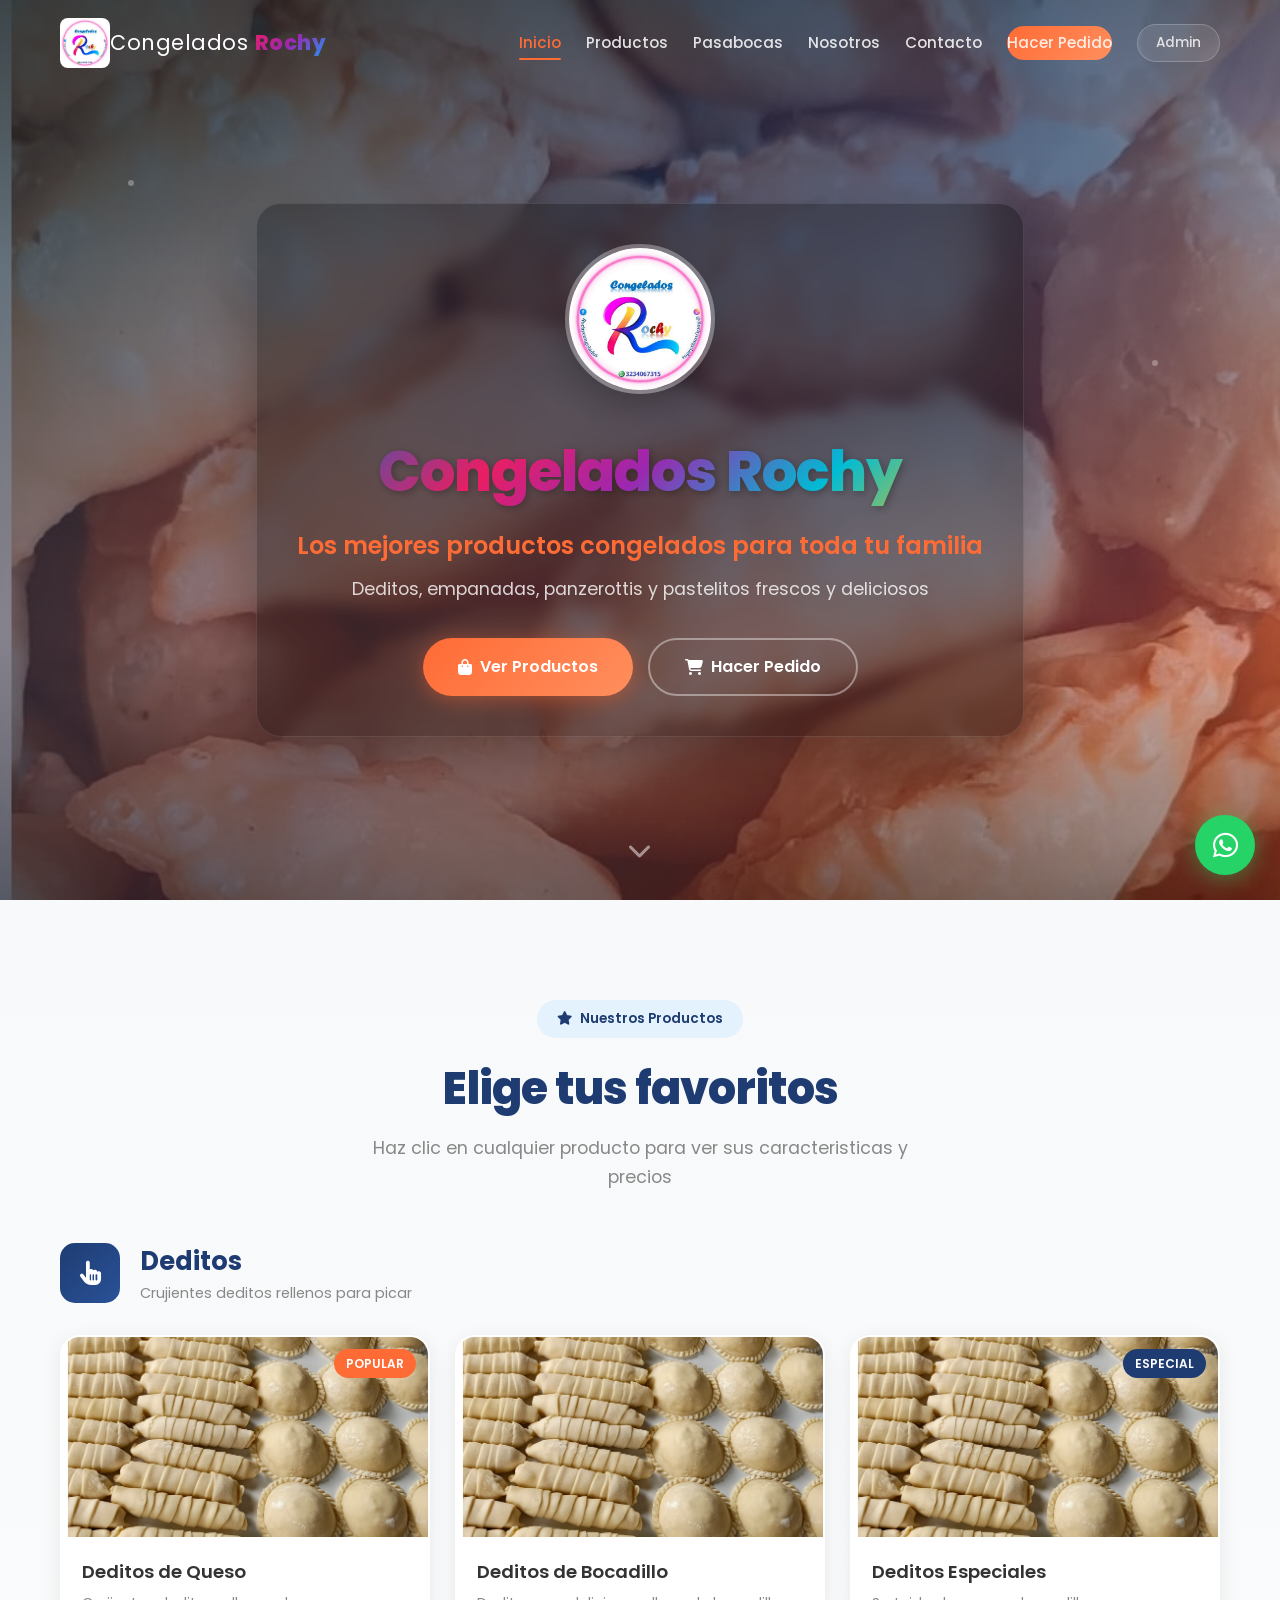
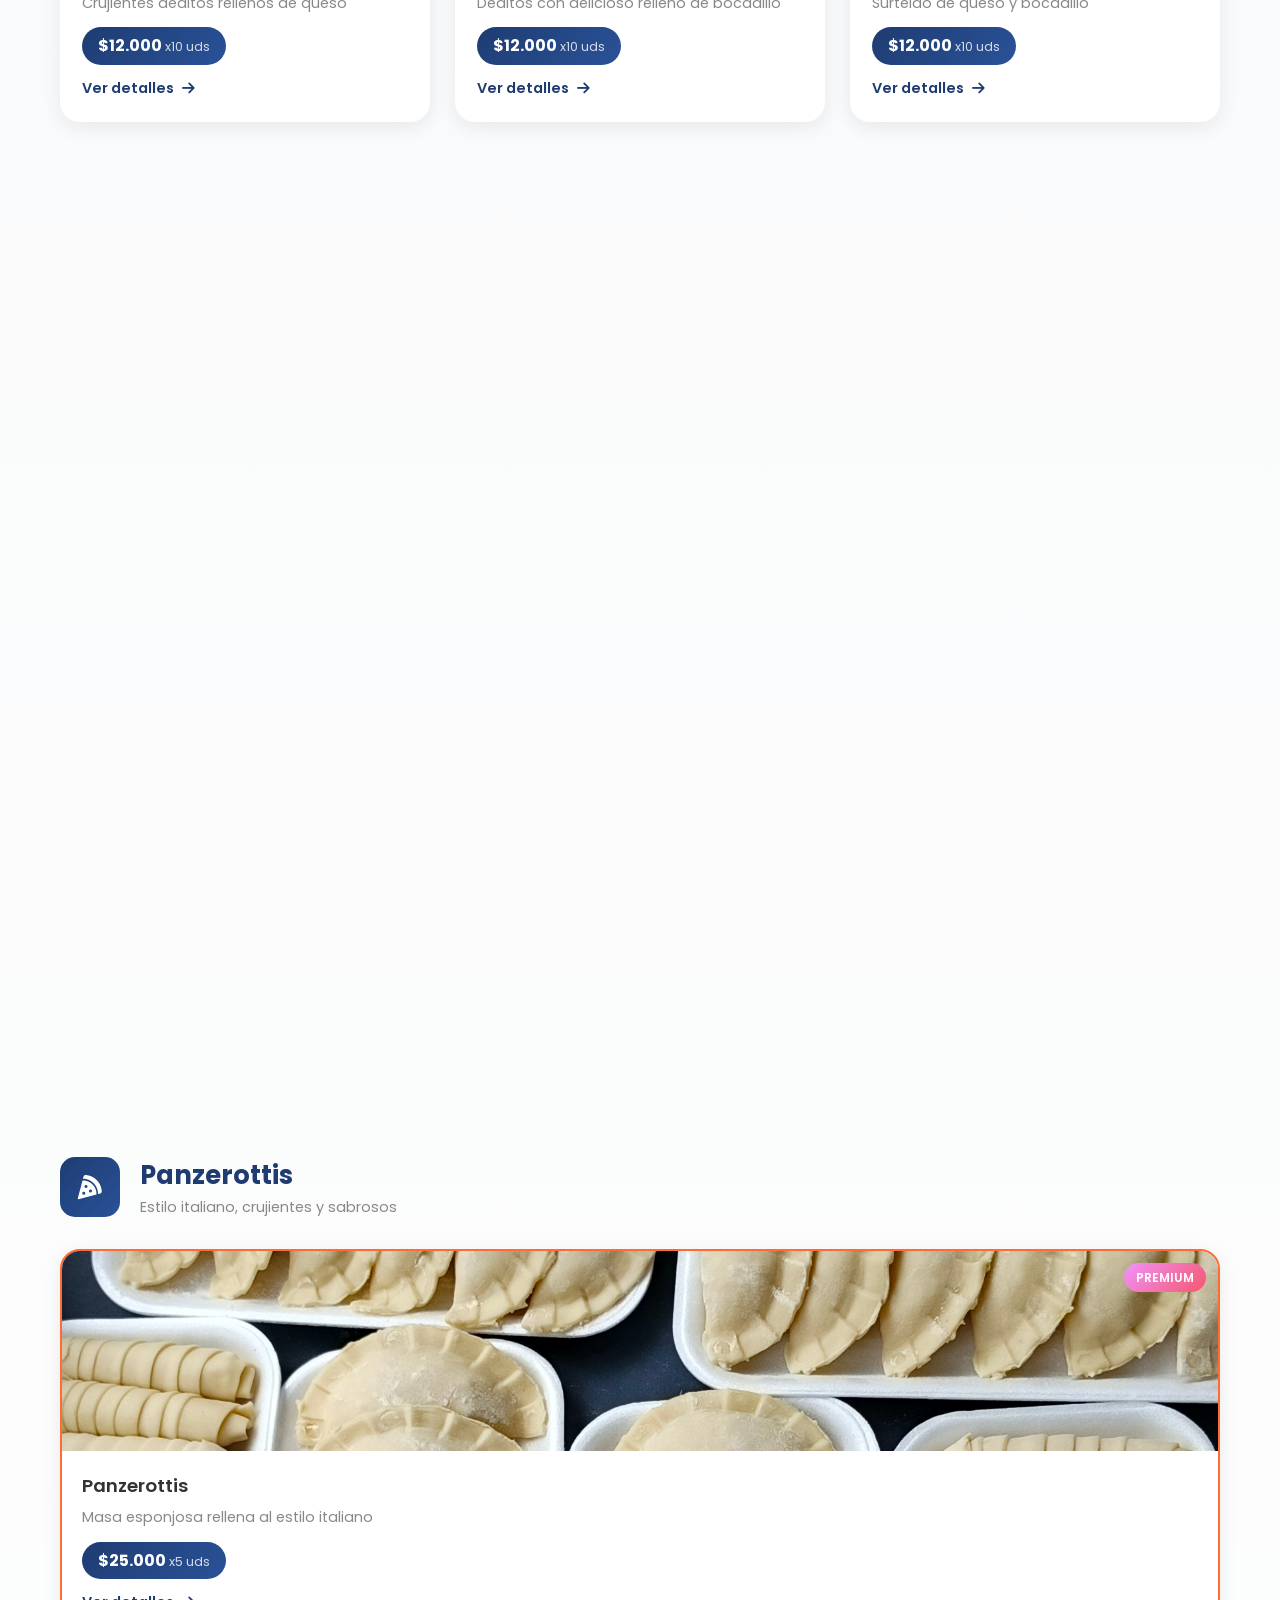
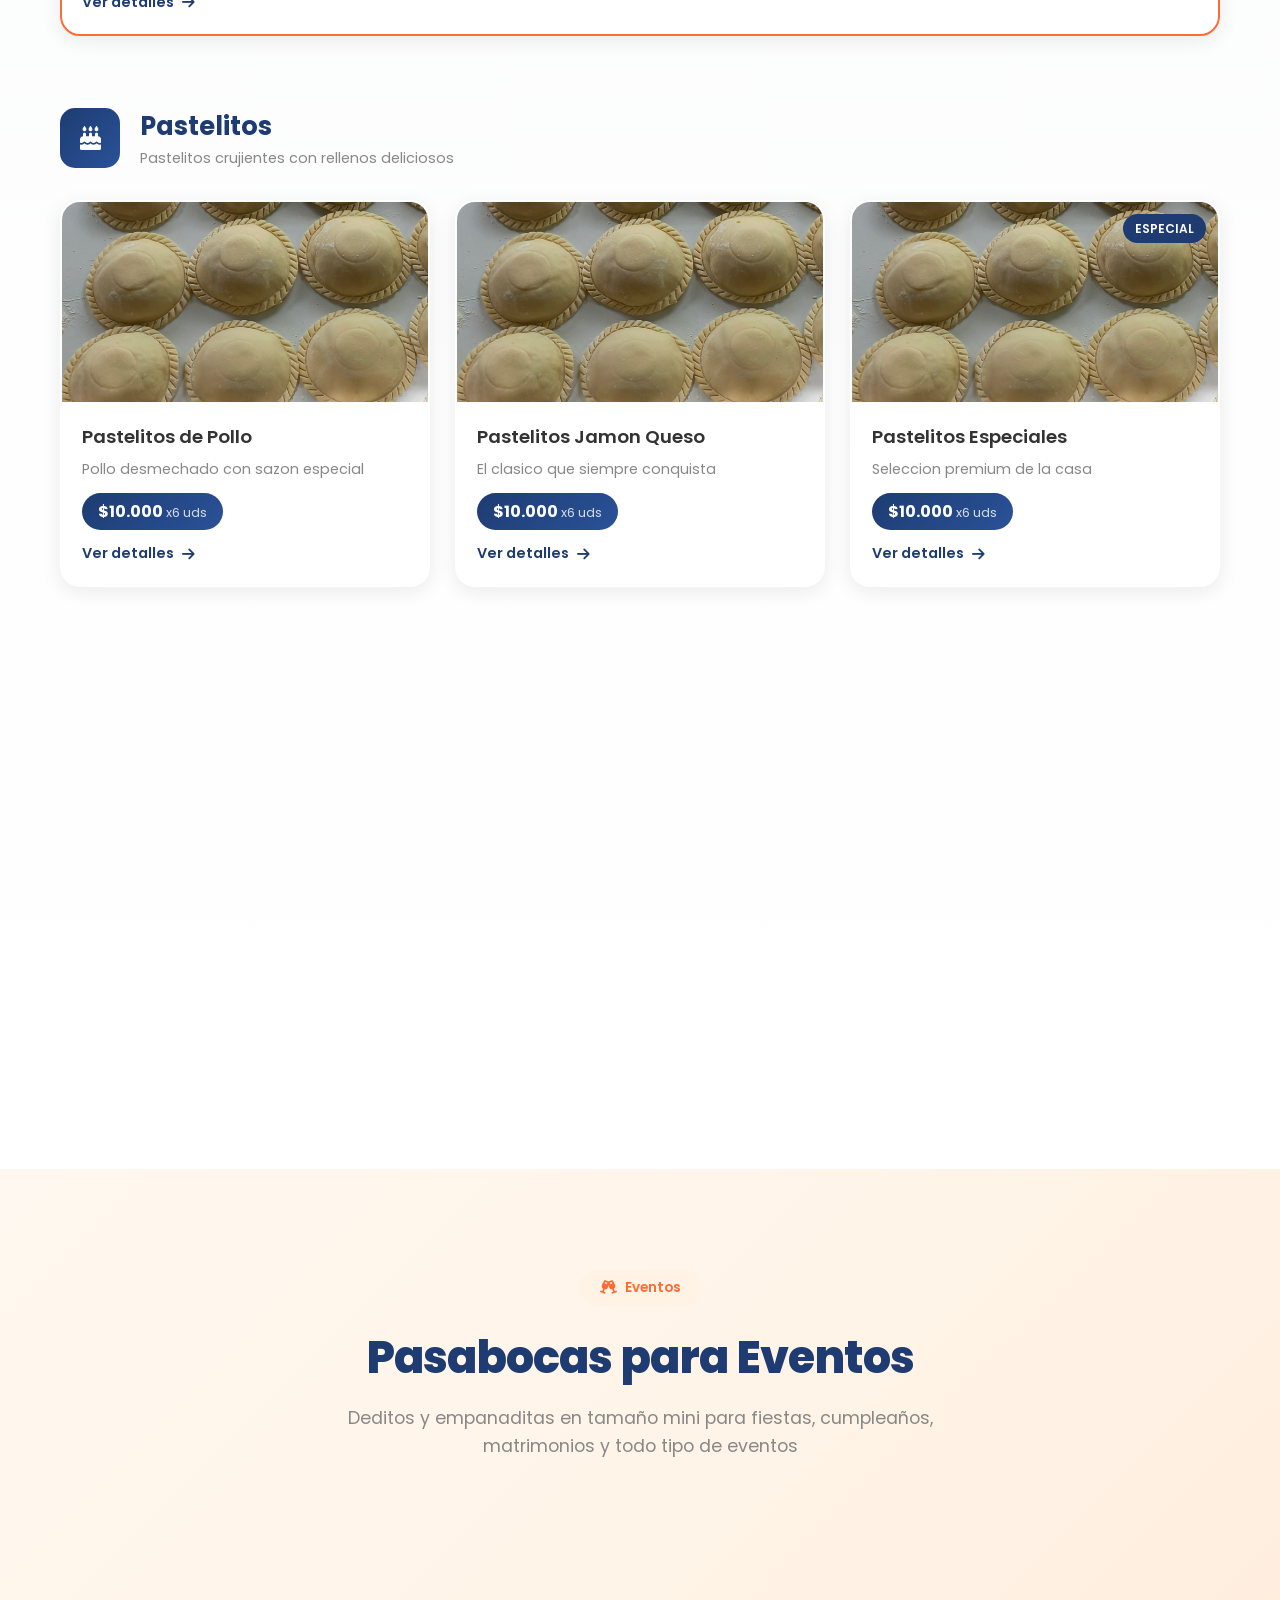
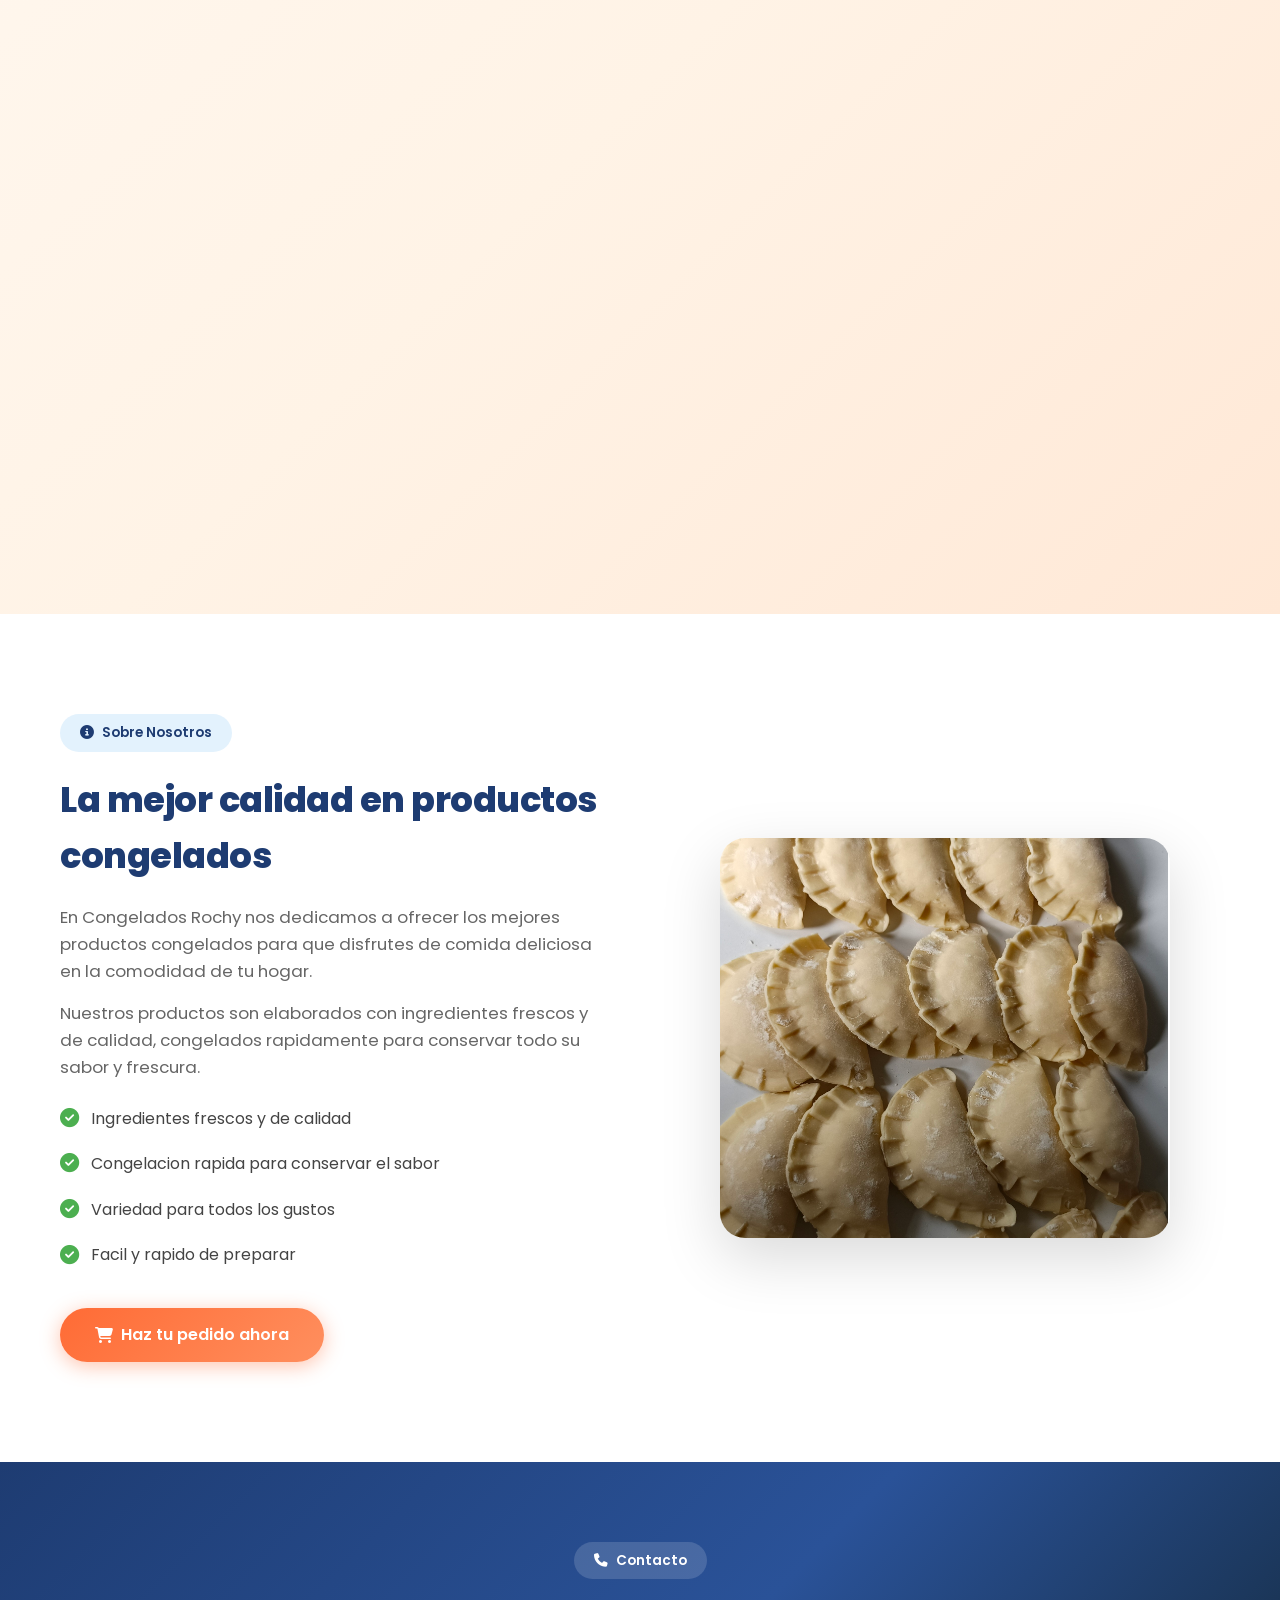
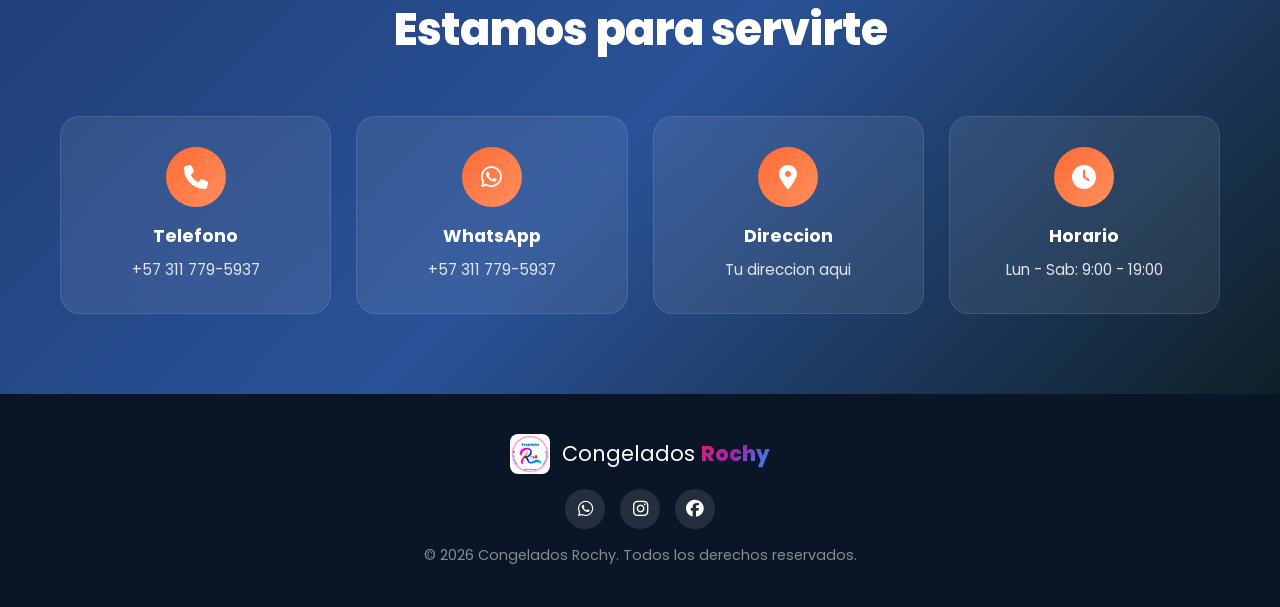
==== index.html @ 4b62b932 "Se actualiza a Version 65" ====
<!DOCTYPE html>
<html lang="es">
<head>
    <meta charset="UTF-8">
    <meta name="viewport" content="width=device-width, initial-scale=1.0">
    <title>Congelados Rochy - Productos Congelados por Bandejas</title>
    <link rel="stylesheet" href="styles.css">
    <link href="https://fonts.googleapis.com/css2?family=Poppins:wght@300;400;500;600;700;800&display=swap" rel="stylesheet">
    <link rel="stylesheet" href="https://cdnjs.cloudflare.com/ajax/libs/font-awesome/6.4.0/css/all.min.css">
</head>
<body>
    <!-- Loading Screen -->
    <div id="loadingScreen" class="loading-screen">
        <div class="loading-content">
            <img src="IMAGENES/LOGO.jpeg" loading="lazy" alt="Congelados Rochy" class="loading-logo">
            <div class="loading-bar">
                <div class="loading-bar-fill"></div>
            </div>
            <p>Cargando...</p>
        </div>
    </div>

    <!-- Header -->
    <header class="header">
        <div class="container">
            <div class="logo">
                <img src="IMAGENES/LOGO.jpeg" loading="lazy" alt="Congelados Rochy" class="logo-img">
                <span class="logo-text">Congelados <strong>Rochy</strong></span>
            </div>
            <nav class="nav">
                <a href="#inicio">Inicio</a>
                <a href="#productos">Productos</a>
                <a href="#pasabocas">Pasabocas</a>
                <a href="#about">Nosotros</a>
                <a href="#contacto">Contacto</a>
                <a href="pedidos.html" class="nav-btn">Hacer Pedido</a>
                <button class="nav-btn-admin" onclick="showAdminLogin()">Admin</button>
            </nav>
            <button class="menu-toggle" aria-label="Menu">
                <i class="fas fa-bars"></i>
            </button>
        </div>
    </header>

    <!-- Hero Section -->
    <section id="inicio" class="hero">
        <div class="hero-overlay"></div>
        <div class="hero-particles">
            <div class="particle"></div>
            <div class="particle"></div>
            <div class="particle"></div>
            <div class="particle"></div>
            <div class="particle"></div>
        </div>
        <div class="hero-content">
            <img src="IMAGENES/LOGO.jpeg" loading="lazy" alt="Congelados Rochy" class="hero-logo">
            <h1>Congelados Rochy</h1>
            <p class="hero-tagline">Los mejores productos congelados para toda tu familia</p>
            <p class="hero-sub">Deditos, empanadas, panzerottis y pastelitos frescos y deliciosos</p>
            <div class="hero-buttons">
                <a href="#productos" class="btn-primary"><i class="fas fa-shopping-bag"></i> Ver Productos</a>
                <a href="pedidos.html" class="btn-secondary"><i class="fas fa-shopping-cart"></i> Hacer Pedido</a>
            </div>
        </div>
        <div class="hero-scroll">
            <a href="#productos"><i class="fas fa-chevron-down"></i></a>
        </div>
    </section>

    <!-- Products Section -->
    <section id="productos" class="products-section">
        <div class="container">
            <div class="section-header">
                <span class="section-badge"><i class="fas fa-star"></i> Nuestros Productos</span>
                <h2 class="section-title">Elige tus favoritos</h2>
                <p class="section-subtitle">Haz clic en cualquier producto para ver sus caracteristicas y precios</p>
            </div>

            <!-- Category: Deditos -->
            <div class="category">
                <div class="category-header">
                    <div class="category-icon"><i class="fas fa-hand-pointer"></i></div>
                    <div>
                        <h3>Deditos</h3>
                        <p>Crujientes deditos rellenos para picar</p>
                    </div>
                </div>
                <div class="products-grid">
                    <div class="product-card" onclick="openModal('deditos-queso')">
                        <div class="product-image">
                            <img src="IMAGENES/IMG_20250623_120956_100.jpg" loading="lazy" alt="Deditos de Queso">
                            <div class="product-badge">Popular</div>
                        </div>
                        <div class="product-info">
                            <h4>Deditos de Queso</h4>
                            <p class="product-preview">Crujientes deditos rellenos de queso</p>
                            <div class="product-price-tag">$12.000 <span>x10 uds</span></div>
                            <span class="view-details">Ver detalles <i class="fas fa-arrow-right"></i></span>
                        </div>
                    </div>
                    <div class="product-card" onclick="openModal('deditos-bocadillo')">
                        <div class="product-image">
                            <img src="IMAGENES/IMG_20250623_120956_100.jpg" loading="lazy" alt="Deditos de Bocadillo">
                        </div>
                        <div class="product-info">
                            <h4>Deditos de Bocadillo</h4>
                            <p class="product-preview">Deditos con delicioso relleno de bocadillo</p>
                            <div class="product-price-tag">$12.000 <span>x10 uds</span></div>
                            <span class="view-details">Ver detalles <i class="fas fa-arrow-right"></i></span>
                        </div>
                    </div>
                    <div class="product-card" onclick="openModal('deditos-especiales')">
                        <div class="product-image">
                            <img src="IMAGENES/IMG_20250623_120956_100.jpg" loading="lazy" alt="Deditos Especiales">
                            <div class="product-badge badge-new">Especial</div>
                        </div>
                        <div class="product-info">
                            <h4>Deditos Especiales</h4>
                            <p class="product-preview">Surteido de queso y bocadillo</p>
                            <div class="product-price-tag">$12.000 <span>x10 uds</span></div>
                            <span class="view-details">Ver detalles <i class="fas fa-arrow-right"></i></span>
                        </div>
                    </div>
                </div>
            </div>

            <!-- Category: Empanadas -->
            <div class="category">
                <div class="category-header">
                    <div class="category-icon"><i class="fas fa-cookie"></i></div>
                    <div>
                        <h3>Empanadas</h3>
                        <p>Empanadas rellenas con los mejores ingredientes</p>
                    </div>
                </div>
                <div class="products-grid">
                    <div class="product-card" onclick="openModal('empanadas-pollo')">
                        <div class="product-image">
                            <img src="IMAGENES/EMPANADAS.jpeg" loading="lazy" alt="Empanadas de Pollo">
                            <div class="product-badge">Favorita</div>
                        </div>
                        <div class="product-info">
                            <h4>Empanadas de Pollo</h4>
                            <p class="product-preview">Pollo sazonado con nuestra receta secreta</p>
                            <div class="product-price-tag">$10.000 <span>x6 uds</span></div>
                            <span class="view-details">Ver detalles <i class="fas fa-arrow-right"></i></span>
                        </div>
                    </div>
                    <div class="product-card" onclick="openModal('empanadas-hawaianas')">
                        <div class="product-image">
                            <img src="IMAGENES/EMPANADAS.jpeg" loading="lazy" alt="Empanadas Hawaianas">
                        </div>
                        <div class="product-info">
                            <h4>Empanadas Hawaianas</h4>
                            <p class="product-preview">Combinacion tropical de jamon y piña</p>
                            <div class="product-price-tag">$10.000 <span>x6 uds</span></div>
                            <span class="view-details">Ver detalles <i class="fas fa-arrow-right"></i></span>
                        </div>
                    </div>
                    <div class="product-card" onclick="openModal('empanadas-jamon-queso')">
                        <div class="product-image">
                            <img src="IMAGENES/EMPANADAS.jpeg" loading="lazy" alt="Empanadas Jamon Queso">
                        </div>
                        <div class="product-info">
                            <h4>Empanadas Jamon Queso</h4>
                            <p class="product-preview">La combinacion clasica que nunca falla</p>
                            <div class="product-price-tag">$10.000 <span>x6 uds</span></div>
                            <span class="view-details">Ver detalles <i class="fas fa-arrow-right"></i></span>
                        </div>
                    </div>
                    <div class="product-card" onclick="openModal('empanadas-especiales')">
                        <div class="product-image">
                            <img src="IMAGENES/EMPANADAS.jpeg" loading="lazy" alt="Empanadas Especiales">
                            <div class="product-badge badge-new">Especial</div>
                        </div>
                        <div class="product-info">
                            <h4>Empanadas Especiales</h4>
                            <p class="product-preview">Nuestra receta exclusiva de la casa</p>
                            <div class="product-price-tag">$10.000 <span>x6 uds</span></div>
                            <span class="view-details">Ver detalles <i class="fas fa-arrow-right"></i></span>
                        </div>
                    </div>
                </div>
            </div>

            <!-- Category: Panzerottis -->
            <div class="category">
                <div class="category-header">
                    <div class="category-icon"><i class="fas fa-pizza-slice"></i></div>
                    <div>
                        <h3>Panzerottis</h3>
                        <p>Estilo italiano, crujientes y sabrosos</p>
                    </div>
                </div>
                <div class="products-grid">
                    <div class="product-card product-card-featured" onclick="openModal('panzerottis')">
                        <div class="product-image">
                            <img src="IMAGENES/IMG_20250623_121049_763.jpg" loading="lazy" alt="Panzerottis">
                            <div class="product-badge badge-premium">Premium</div>
                        </div>
                        <div class="product-info">
                            <h4>Panzerottis</h4>
                            <p class="product-preview">Masa esponjosa rellena al estilo italiano</p>
                            <div class="product-price-tag">$25.000 <span>x5 uds</span></div>
                            <span class="view-details">Ver detalles <i class="fas fa-arrow-right"></i></span>
                        </div>
                    </div>
                </div>
            </div>

            <!-- Category: Pastelitos -->
            <div class="category">
                <div class="category-header">
                    <div class="category-icon"><i class="fas fa-birthday-cake"></i></div>
                    <div>
                        <h3>Pastelitos</h3>
                        <p>Pastelitos crujientes con rellenos deliciosos</p>
                    </div>
                </div>
                <div class="products-grid">
                    <div class="product-card" onclick="openModal('pastelitos-pollo')">
                        <div class="product-image">
                            <img src="IMAGENES/PASTELITOS.jpg" loading="lazy" alt="Pastelitos de Pollo">
                        </div>
                        <div class="product-info">
                            <h4>Pastelitos de Pollo</h4>
                            <p class="product-preview">Pollo desmechado con sazon especial</p>
                            <div class="product-price-tag">$10.000 <span>x6 uds</span></div>
                            <span class="view-details">Ver detalles <i class="fas fa-arrow-right"></i></span>
                        </div>
                    </div>
                    <div class="product-card" onclick="openModal('pastelitos-jamon-queso')">
                        <div class="product-image">
                            <img src="IMAGENES/PASTELITOS.jpg" loading="lazy" alt="Pastelitos Jamon Queso">
                        </div>
                        <div class="product-info">
                            <h4>Pastelitos Jamon Queso</h4>
                            <p class="product-preview">El clasico que siempre conquista</p>
                            <div class="product-price-tag">$10.000 <span>x6 uds</span></div>
                            <span class="view-details">Ver detalles <i class="fas fa-arrow-right"></i></span>
                        </div>
                    </div>
                    <div class="product-card" onclick="openModal('pastelitos-especiales')">
                        <div class="product-image">
                            <img src="IMAGENES/PASTELITOS.jpg" loading="lazy" alt="Pastelitos Especiales">
                            <div class="product-badge badge-new">Especial</div>
                        </div>
                        <div class="product-info">
                            <h4>Pastelitos Especiales</h4>
                            <p class="product-preview">Seleccion premium de la casa</p>
                            <div class="product-price-tag">$10.000 <span>x6 uds</span></div>
                            <span class="view-details">Ver detalles <i class="fas fa-arrow-right"></i></span>
                        </div>
                    </div>
                    <div class="product-card" onclick="openModal('pastelitos-hawaianos')">
                        <div class="product-image">
                            <img src="IMAGENES/PASTELITOS.jpg" loading="lazy" alt="Pastelitos Hawaianos">
                        </div>
                        <div class="product-info">
                            <h4>Pastelitos Hawaianos</h4>
                            <p class="product-preview">Tropical mezcla de jamon, queso y piña</p>
                            <div class="product-price-tag">$10.000 <span>x6 uds</span></div>
                            <span class="view-details">Ver detalles <i class="fas fa-arrow-right"></i></span>
                        </div>
                    </div>
                </div>
            </div>
        </div>
    </section>

    <!-- Pasabocas Section -->
    <section id="pasabocas" class="pasabocas-section">
        <div class="container">
            <div class="section-header">
                <span class="section-badge badge-orange"><i class="fas fa-glass-cheers"></i> Eventos</span>
                <h2 class="section-title">Pasabocas para Eventos</h2>
                <p class="section-subtitle">Deditos y empanaditas en tamaño mini para fiestas, cumpleaños, matrimonios y todo tipo de eventos</p>
            </div>

            <div class="pasabocas-banner">
                <div class="pasabocas-banner-content">
                    <div class="pasabocas-banner-img">
                        <img src="IMAGENES/IMG_20250623_121007_772.jpg" loading="lazy" alt="Pasabocas para eventos">
                    </div>
                    <div class="pasabocas-banner-text">
                        <h3>Ideal para tus eventos</h3>
                        <p>Cumpleaños, matrimonios, fiestas corporativas, quinceañeras y mas. Consulta precios por cantidad.</p>
                        <a href="pedidos.html" class="btn-primary"><i class="fas fa-calendar-check"></i> Solicitar Presupuesto</a>
                    </div>
                </div>
            </div>

            <div class="pasabocas-grid">
                <div class="pasabocas-card">
                    <div class="pasabocas-icon"><i class="fas fa-cheese"></i></div>
                    <h4>Deditos Mini</h4>
                    <p>Queso, Bocadillo o Especial</p>
                    <span class="pasabocas-tag">Tamaño mini para picar</span>
                </div>
                <div class="pasabocas-card">
                    <div class="pasabocas-icon"><i class="fas fa-cookie"></i></div>
                    <h4>Empanaditas Mini</h4>
                    <p>Pollo, Hawaiana, Jamon Queso o Especial</p>
                    <span class="pasabocas-tag">Tamaño mini para picar</span>
                </div>
                <div class="pasabocas-card">
                    <div class="pasabocas-icon"><i class="fas fa-layer-group"></i></div>
                    <h4>Surteidos</h4>
                    <p>Mezcla de deditos y empanaditas</p>
                    <span class="pasabocas-tag">La mejor opcion para eventos</span>
                </div>
            </div>
        </div>
    </section>

    <!-- About Section -->
    <section id="about" class="about-section">
        <div class="container">
            <div class="about-content">
                <div class="about-text">
                    <span class="section-badge"><i class="fas fa-info-circle"></i> Sobre Nosotros</span>
                    <h2>La mejor calidad en productos congelados</h2>
                    <p>En Congelados Rochy nos dedicamos a ofrecer los mejores productos congelados para que disfrutes de comida deliciosa en la comodidad de tu hogar.</p>
                    <p>Nuestros productos son elaborados con ingredientes frescos y de calidad, congelados rapidamente para conservar todo su sabor y frescura.</p>
                    <ul class="about-features">
                        <li><i class="fas fa-check-circle"></i> Ingredientes frescos y de calidad</li>
                        <li><i class="fas fa-check-circle"></i> Congelacion rapida para conservar el sabor</li>
                        <li><i class="fas fa-check-circle"></i> Variedad para todos los gustos</li>
                        <li><i class="fas fa-check-circle"></i> Facil y rapido de preparar</li>
                    </ul>
                    <a href="pedidos.html" class="btn-primary"><i class="fas fa-shopping-cart"></i> Haz tu pedido ahora</a>
                </div>
                <div class="about-image">
                    <img src="IMAGENES/IMG_20250623_094357_918.jpg" loading="lazy" alt="Congelados Rochy" class="about-img">
                </div>
            </div>
        </div>
    </section>

    <!-- Contact Section -->
    <section id="contacto" class="contact-section">
        <div class="container">
            <div class="section-header">
                <span class="section-badge badge-light"><i class="fas fa-phone"></i> Contacto</span>
                <h2 class="section-title light">Estamos para servirte</h2>
            </div>
            <div class="contact-grid">
                <div class="contact-card">
                    <div class="contact-icon"><i class="fas fa-phone"></i></div>
                    <h3>Telefono</h3>
                    <p>+57 311 779-5937</p>
                </div>
                <div class="contact-card">
                    <div class="contact-icon"><i class="fab fa-whatsapp"></i></div>
                    <h3>WhatsApp</h3>
                    <p>+57 311 779-5937</p>
                </div>
                <div class="contact-card">
                    <div class="contact-icon"><i class="fas fa-map-marker-alt"></i></div>
                    <h3>Direccion</h3>
                    <p>Tu direccion aqui</p>
                </div>
                <div class="contact-card">
                    <div class="contact-icon"><i class="fas fa-clock"></i></div>
                    <h3>Horario</h3>
                    <p>Lun - Sab: 9:00 - 19:00</p>
                </div>
            </div>
        </div>
    </section>

    <!-- Footer -->
    <footer class="footer">
        <div class="container">
            <div class="footer-content">
                <div class="footer-logo">
                    <img src="IMAGENES/LOGO.jpeg" loading="lazy" alt="Congelados Rochy" class="footer-logo-img">
                    <span class="footer-logo-text">Congelados <strong>Rochy</strong></span>
                </div>
                <div class="footer-social">
                    <a href="#"><i class="fab fa-whatsapp"></i></a>
                    <a href="#"><i class="fab fa-instagram"></i></a>
                    <a href="#"><i class="fab fa-facebook"></i></a>
                </div>
                <p>&copy; 2026 Congelados Rochy. Todos los derechos reservados.</p>
            </div>
        </div>
    </footer>

    <!-- Product Modal -->
    <div id="productModal" class="modal">
        <div class="modal-content">
            <button class="modal-close" onclick="closeModal()">&times;</button>
            <div class="modal-header">
                <div class="modal-icon" id="modal-icon"></div>
                <h2 id="modal-title"></h2>
            </div>
            <div class="modal-body">
                <div class="modal-description" id="modal-description"></div>
                <div class="modal-details">
                    <h3><i class="fas fa-info-circle"></i> Caracteristicas</h3>
                    <ul id="modal-features"></ul>
                </div>
                <div class="modal-pricing">
                    <h3><i class="fas fa-tag"></i> Presentaciones y Precios</h3>
                    <div id="modal-prices"></div>
                </div>
                <div class="modal-preparation">
                    <h3><i class="fas fa-fire"></i> Preparacion</h3>
                    <p id="modal-preparation-text"></p>
                </div>
                <a href="pedidos.html" class="btn-primary modal-order-btn"><i class="fas fa-shopping-cart"></i> Ordenar Ahora</a>
            </div>
        </div>
    </div>

    <!-- Admin Login Modal -->
    <div id="adminModal" class="modal">
        <div class="modal-content modal-login">
            <button class="modal-close" onclick="closeAdminLogin()">&times;</button>
            <div class="login-box">
                <div class="login-icon"><i class="fas fa-lock"></i></div>
                <h2>Acceso Administrador</h2>
                <p>Ingresa la contraseña para acceder al panel</p>
                <form onsubmit="checkAdminPassword(event)">
                    <input type="password" id="adminPassword" placeholder="Contraseña" autocomplete="off">
                    <p id="loginError" class="login-error" style="display:none;">Contraseña incorrecta</p>
                    <button type="submit" class="btn-primary">
                        <i class="fas fa-sign-in-alt"></i> Ingresar
                    </button>
                </form>
                <button class="btn-back" onclick="closeAdminLogin()">
                    <i class="fas fa-arrow-left"></i> Volver
                </button>
            </div>
        </div>
    </div>

    <script src="script.js"></script>
    <script>
        const ADMIN_PASSWORD = 'rochy2026';

        function showAdminLogin() {
            document.getElementById('adminModal').classList.add('active');
            document.getElementById('adminPassword').value = '';
            document.getElementById('loginError').style.display = 'none';
            document.getElementById('adminPassword').focus();
        }

        function closeAdminLogin() {
            document.getElementById('adminModal').classList.remove('active');
        }

        function checkAdminPassword(e) {
            e.preventDefault();
            const pass = document.getElementById('adminPassword').value;
            if (pass === ADMIN_PASSWORD) {
                window.location.href = 'panel.html';
            } else {
                document.getElementById('loginError').style.display = 'block';
                document.getElementById('adminPassword').value = '';
                document.getElementById('adminPassword').focus();
            }
        }

        document.getElementById('adminModal').addEventListener('click', function(e) {
            if (e.target === this) closeAdminLogin();
        });

        document.addEventListener('keydown', function(e) {
            if (e.key === 'Escape') closeAdminLogin();
        });

        // Loading screen
        window.addEventListener('load', function() {
            setTimeout(function() {
                document.getElementById('loadingScreen').classList.add('hidden');
            }, 1500);
        });

        // Back to top button
        window.addEventListener('scroll', function() {
            var btn = document.getElementById('backToTop');
            if (btn && window.pageYOffset > 300) {
                btn.classList.add('visible');
            } else if (btn) {
                btn.classList.remove('visible');
            }
        });
    </script>

    <!-- WhatsApp Floating Button -->
    <a href="https://wa.me/573117795937" target="_blank" class="whatsapp-float">
        <i class="fab fa-whatsapp"></i>
    </a>

    <!-- Back to Top Button -->
    <button id="backToTop" class="back-to-top" onclick="window.scrollTo({top:0,behavior:'smooth'})">
        <i class="fas fa-chevron-up"></i>
    </button>
</body>
</html>
---- styles.css ----
/* Reset & Base */
* {
    margin: 0;
    padding: 0;
    box-sizing: border-box;
}

html {
    scroll-behavior: smooth;
}

body {
    font-family: 'Poppins', sans-serif;
    line-height: 1.6;
    color: #333;
    background: #f8f9fa;
    overflow-x: hidden;
}

.container {
    max-width: 1200px;
    margin: 0 auto;
    padding: 0 20px;
}

/* ===== HEADER ===== */
.header {
    background: transparent;
    padding: 18px 0;
    position: fixed;
    width: 100%;
    top: 0;
    z-index: 1000;
    transition: all 0.4s ease;
}

.header-scrolled {
    background: rgba(30, 60, 114, 0.95);
    backdrop-filter: blur(12px);
    padding: 10px 0;
    box-shadow: 0 4px 30px rgba(0,0,0,0.25);
}

.header-solid {
    background: rgba(30, 60, 114, 0.98);
    backdrop-filter: blur(12px);
    padding: 10px 0;
    box-shadow: 0 4px 20px rgba(0,0,0,0.2);
}

/* ===== LOADING SCREEN ===== */
.loading-screen {
    position: fixed;
    top: 0;
    left: 0;
    width: 100%;
    height: 100%;
    background: linear-gradient(135deg, #0f2027 0%, #203a43 50%, #2c5364 100%);
    display: flex;
    align-items: center;
    justify-content: center;
    z-index: 9999;
    transition: opacity 0.5s ease, visibility 0.5s ease;
}

.loading-screen.hidden {
    opacity: 0;
    visibility: hidden;
}

.loading-content {
    text-align: center;
}

.loading-logo {
    width: 120px;
    height: 120px;
    border-radius: 50%;
    object-fit: cover;
    border: 3px solid rgba(255,255,255,0.2);
    margin-bottom: 25px;
    animation: loadingPulse 1.5s ease-in-out infinite;
}

@keyframes loadingPulse {
    0%, 100% { transform: scale(1); opacity: 1; }
    50% { transform: scale(1.05); opacity: 0.8; }
}

.loading-content p {
    color: rgba(255,255,255,0.7);
    margin-top: 15px;
    font-size: 0.9rem;
}

.loading-bar {
    width: 200px;
    height: 4px;
    background: rgba(255,255,255,0.2);
    border-radius: 4px;
    overflow: hidden;
    margin: 0 auto;
}

.loading-bar-fill {
    width: 0%;
    height: 100%;
    background: linear-gradient(90deg, #ff6b35, #ff8f5e);
    border-radius: 4px;
    animation: loadingFill 1.5s ease-in-out forwards;
}

@keyframes loadingFill {
    0% { width: 0%; }
    100% { width: 100%; }
}

.header .container {
    display: flex;
    justify-content: space-between;
    align-items: center;
}

.logo {
    display: flex;
    align-items: center;
}

.logo-img {
    height: 50px;
    width: auto;
    border-radius: 8px;
    object-fit: cover;
}

.logo-text {
    color: white;
    font-size: 1.3rem;
    font-weight: 400;
    letter-spacing: 0.5px;
}

.logo-text strong {
    background: linear-gradient(135deg, #e91e63, #9c27b0, #2196f3);
    -webkit-background-clip: text;
    -webkit-text-fill-color: transparent;
    background-clip: text;
    font-weight: 800;
}

.nav {
    display: flex;
    gap: 25px;
    align-items: center;
}

.nav a {
    color: rgba(255,255,255,0.85);
    text-decoration: none;
    font-weight: 500;
    transition: all 0.3s;
    font-size: 0.95rem;
    position: relative;
    padding: 5px 0;
}

.nav a::after {
    content: '';
    position: absolute;
    bottom: 0;
    left: 50%;
    width: 0;
    height: 2px;
    background: #ff6b35;
    transition: all 0.3s ease;
    transform: translateX(-50%);
    border-radius: 2px;
}

.nav a:hover {
    color: white;
}

.nav a:hover::after {
    width: 100%;
}

.nav-active::after {
    width: 100% !important;
    background: #ff6b35;
}

.menu-toggle {
    display: none;
    background: none;
    border: none;
    color: white;
    font-size: 1.5rem;
    cursor: pointer;
}

/* ===== HERO SECTION ===== */
.hero {
    background: 
        linear-gradient(135deg, rgba(15, 32, 39, 0.7) 0%, rgba(30, 60, 114, 0.5) 50%, rgba(255, 107, 53, 0.3) 100%),
        url('../IMAGENES/EMPANADAS.jpeg');
    background-size: cover;
    background-position: center;
    background-attachment: fixed;
    min-height: 100vh;
    display: flex;
    align-items: center;
    justify-content: center;
    text-align: center;
    padding: 120px 20px 80px;
    position: relative;
    overflow: hidden;
    will-change: background-position;
}

.hero-overlay {
    position: absolute;
    top: 0;
    left: 0;
    width: 100%;
    height: 100%;
    background: 
        radial-gradient(ellipse at 30% 70%, rgba(255, 107, 53, 0.25) 0%, transparent 50%),
        radial-gradient(ellipse at 70% 30%, rgba(30, 60, 114, 0.3) 0%, transparent 50%),
        linear-gradient(180deg, rgba(0,0,0,0.3) 0%, transparent 30%, transparent 70%, rgba(0,0,0,0.4) 100%);
    animation: overlayPulse 8s ease-in-out infinite;
}

@keyframes overlayPulse {
    0%, 100% { opacity: 1; }
    50% { opacity: 0.85; }
}

.hero-particles {
    position: absolute;
    top: 0;
    left: 0;
    width: 100%;
    height: 100%;
    overflow: hidden;
    pointer-events: none;
}

.particle {
    position: absolute;
    width: 6px;
    height: 6px;
    background: rgba(255, 255, 255, 0.3);
    border-radius: 50%;
    animation: particleFloat 8s infinite ease-in-out;
}

.particle:nth-child(1) { left: 10%; top: 20%; animation-delay: 0s; animation-duration: 7s; }
.particle:nth-child(2) { left: 25%; top: 60%; animation-delay: 1s; animation-duration: 9s; }
.particle:nth-child(3) { left: 50%; top: 30%; animation-delay: 2s; animation-duration: 6s; }
.particle:nth-child(4) { left: 75%; top: 70%; animation-delay: 3s; animation-duration: 8s; }
.particle:nth-child(5) { left: 90%; top: 40%; animation-delay: 4s; animation-duration: 10s; }

@keyframes particleFloat {
    0%, 100% { transform: translateY(0) translateX(0); opacity: 0.3; }
    25% { transform: translateY(-30px) translateX(15px); opacity: 0.6; }
    50% { transform: translateY(-15px) translateX(-10px); opacity: 0.4; }
    75% { transform: translateY(-40px) translateX(20px); opacity: 0.5; }
}

.hero-content {
    max-width: 800px;
    position: relative;
    z-index: 1;
    animation: fadeInUp 1s ease;
    background: rgba(0, 0, 0, 0.3);
    backdrop-filter: blur(8px);
    padding: 40px;
    border-radius: 25px;
    border: 1px solid rgba(255, 255, 255, 0.1);
    box-shadow: 0 20px 60px rgba(0, 0, 0, 0.3);
}

.hero-logo {
    width: 150px;
    height: 150px;
    border-radius: 50%;
    object-fit: cover;
    border: 4px solid rgba(255,255,255,0.3);
    margin-bottom: 25px;
    box-shadow: 0 10px 40px rgba(0,0,0,0.3);
    animation: float 3s ease-in-out infinite;
}

.hero h1 {
    font-size: 3.5rem;
    font-weight: 800;
    margin-bottom: 10px;
    letter-spacing: -1px;
    background: linear-gradient(135deg, #1565c0 0%, #e91e63 30%, #9c27b0 50%, #00bcd4 75%, #ffc107 100%);
    -webkit-background-clip: text;
    -webkit-text-fill-color: transparent;
    background-clip: text;
    text-shadow: none;
    filter: drop-shadow(2px 2px 4px rgba(0,0,0,0.3));
}

.hero-tagline {
    font-size: 1.5rem;
    color: #ff6b35;
    font-weight: 600;
    margin-bottom: 10px;
}

.hero-sub {
    font-size: 1.1rem;
    color: rgba(255,255,255,0.8);
    margin-bottom: 35px;
}

.hero-buttons {
    display: flex;
    gap: 15px;
    justify-content: center;
    flex-wrap: wrap;
}

.hero-scroll {
    position: absolute;
    bottom: 30px;
    left: 50%;
    transform: translateX(-50%);
    z-index: 1;
}

.hero-scroll a {
    color: rgba(255,255,255,0.5);
    font-size: 1.5rem;
    animation: bounce 2s infinite;
}

@keyframes bounce {
    0%, 100% { transform: translateY(0); }
    50% { transform: translateY(10px); }
}

@keyframes fadeInUp {
    from { opacity: 0; transform: translateY(30px); }
    to { opacity: 1; transform: translateY(0); }
}

@keyframes float {
    0%, 100% { transform: translateY(0); }
    50% { transform: translateY(-10px); }
}

/* ===== BUTTONS ===== */
.btn-primary {
    display: inline-flex;
    align-items: center;
    gap: 8px;
    background: linear-gradient(135deg, #ff6b35 0%, #ff8f5e 100%);
    color: white;
    padding: 14px 35px;
    border-radius: 50px;
    text-decoration: none;
    font-weight: 600;
    font-size: 1rem;
    transition: all 0.3s;
    box-shadow: 0 4px 20px rgba(255, 107, 53, 0.4);
    border: none;
    cursor: pointer;
    font-family: 'Poppins', sans-serif;
}

.btn-primary:hover {
    transform: translateY(-3px);
    box-shadow: 0 8px 30px rgba(255, 107, 53, 0.5);
    background: linear-gradient(135deg, #e55a2b 0%, #ff6b35 100%);
}

.btn-secondary {
    display: inline-flex;
    align-items: center;
    gap: 8px;
    background: transparent;
    color: white;
    padding: 14px 35px;
    border-radius: 50px;
    text-decoration: none;
    font-weight: 600;
    font-size: 1rem;
    border: 2px solid rgba(255,255,255,0.4);
    transition: all 0.3s;
}

.btn-secondary:hover {
    background: white;
    color: #1e3c72;
    border-color: white;
}

/* ===== SECTION HEADERS ===== */
.section-header {
    text-align: center;
    margin-bottom: 50px;
}

.section-badge {
    display: inline-flex;
    align-items: center;
    gap: 8px;
    background: #e3f2fd;
    color: #1e3c72;
    padding: 8px 20px;
    border-radius: 30px;
    font-size: 0.85rem;
    font-weight: 600;
    margin-bottom: 15px;
}

.section-badge.badge-orange {
    background: #fff3e6;
    color: #ff6b35;
}

.section-badge.badge-light {
    background: rgba(255,255,255,0.15);
    color: white;
}

.section-title {
    font-size: 2.8rem;
    font-weight: 800;
    color: #1e3c72;
    margin-bottom: 10px;
    letter-spacing: -1px;
}

.section-title.light {
    color: white;
}

.section-subtitle {
    color: #888;
    font-size: 1.1rem;
    max-width: 600px;
    margin: 0 auto;
}

/* ===== PRODUCTS SECTION ===== */
.products-section {
    padding: 100px 0;
    background: linear-gradient(180deg, #f8f9fa 0%, #ffffff 100%);
}

/* Category */
.category {
    margin-bottom: 70px;
}

.category-header {
    display: flex;
    align-items: center;
    gap: 20px;
    margin-bottom: 30px;
}

.category-icon {
    width: 60px;
    height: 60px;
    background: linear-gradient(135deg, #1e3c72 0%, #2a5298 100%);
    border-radius: 15px;
    display: flex;
    align-items: center;
    justify-content: center;
    flex-shrink: 0;
}

.category-icon i {
    font-size: 1.5rem;
    color: white;
}

.category-header h3 {
    font-size: 1.6rem;
    color: #1e3c72;
    font-weight: 700;
}

.category-header p {
    color: #888;
    font-size: 0.9rem;
}

/* Products Grid */
.products-grid {
    display: grid;
    grid-template-columns: repeat(auto-fit, minmax(300px, 1fr));
    gap: 25px;
}

.product-card {
    background: white;
    border-radius: 20px;
    overflow: hidden;
    cursor: pointer;
    transition: all 0.4s cubic-bezier(0.175, 0.885, 0.32, 1.275);
    box-shadow: 0 5px 20px rgba(0,0,0,0.08);
    border: 2px solid transparent;
}

.product-card:hover {
    transform: translateY(-10px);
    box-shadow: 0 20px 50px rgba(0,0,0,0.15);
    border-color: #ff6b35;
}

.product-card-featured {
    border: 2px solid #ff6b35;
}

.product-image {
    position: relative;
    height: 200px;
    overflow: hidden;
}

.product-image img {
    width: 100%;
    height: 100%;
    object-fit: cover;
    transition: transform 0.5s;
}

.product-card:hover .product-image img {
    transform: scale(1.1);
}

.product-badge {
    position: absolute;
    top: 12px;
    right: 12px;
    background: #ff6b35;
    color: white;
    padding: 5px 12px;
    border-radius: 20px;
    font-size: 0.75rem;
    font-weight: 600;
    text-transform: uppercase;
}

.product-badge.badge-new {
    background: #1e3c72;
}

.product-badge.badge-premium {
    background: linear-gradient(135deg, #f093fb 0%, #f5576c 100%);
}

.product-info {
    padding: 20px;
}

.product-info h4 {
    font-size: 1.15rem;
    color: #333;
    margin-bottom: 6px;
    font-weight: 600;
}

.product-preview {
    color: #888;
    font-size: 0.9rem;
    margin-bottom: 12px;
}

.product-price-tag {
    display: inline-block;
    background: linear-gradient(135deg, #1e3c72 0%, #2a5298 100%);
    color: white;
    padding: 6px 16px;
    border-radius: 20px;
    font-weight: 700;
    font-size: 1rem;
    margin-bottom: 12px;
}

.product-price-tag span {
    font-weight: 400;
    font-size: 0.8rem;
    opacity: 0.8;
}

.view-details {
    display: flex;
    align-items: center;
    gap: 8px;
    color: #1e3c72;
    font-weight: 600;
    font-size: 0.9rem;
    transition: all 0.3s;
}

.product-card:hover .view-details {
    gap: 12px;
    color: #ff6b35;
}

/* ===== PASABOCAS SECTION ===== */
.pasabocas-section {
    padding: 100px 0;
    background: linear-gradient(135deg, #fff8f0 0%, #fff3e6 50%, #ffe8d6 100%);
}

.pasabocas-banner {
    background: linear-gradient(135deg, #ff6b35 0%, #ff8f5e 50%, #ffb088 100%);
    border-radius: 25px;
    overflow: hidden;
    margin-bottom: 50px;
    box-shadow: 0 15px 40px rgba(255, 107, 53, 0.3);
}

.pasabocas-banner-content {
    display: flex;
    align-items: center;
    gap: 0;
}

.pasabocas-banner-img {
    flex: 0 0 40%;
    max-width: 40%;
    height: 300px;
    overflow: hidden;
}

.pasabocas-banner-img img {
    width: 100%;
    height: 100%;
    object-fit: cover;
}

.pasabocas-banner-text {
    flex: 1;
    padding: 40px;
    color: white;
}

.pasabocas-banner-text h3 {
    font-size: 1.8rem;
    font-weight: 700;
    margin-bottom: 12px;
}

.pasabocas-banner-text p {
    margin-bottom: 25px;
    opacity: 0.95;
    font-size: 1.05rem;
    line-height: 1.7;
}

.pasabocas-grid {
    display: grid;
    grid-template-columns: repeat(auto-fit, minmax(280px, 1fr));
    gap: 25px;
}

.pasabocas-card {
    background: white;
    border-radius: 20px;
    padding: 30px;
    text-align: center;
    box-shadow: 0 5px 20px rgba(0,0,0,0.06);
    border: 2px solid transparent;
    transition: all 0.3s;
}

.pasabocas-card:hover {
    transform: translateY(-5px);
    border-color: #ff6b35;
    box-shadow: 0 15px 40px rgba(255, 107, 53, 0.15);
}

.pasabocas-icon {
    width: 70px;
    height: 70px;
    background: linear-gradient(135deg, #fff3e6 0%, #ffe0cc 100%);
    border-radius: 50%;
    display: flex;
    align-items: center;
    justify-content: center;
    margin: 0 auto 15px;
}

.pasabocas-icon i {
    font-size: 1.8rem;
    color: #ff6b35;
}

.pasabocas-card h4 {
    font-size: 1.15rem;
    color: #333;
    margin-bottom: 8px;
}

.pasabocas-card p {
    color: #888;
    font-size: 0.9rem;
    margin-bottom: 12px;
}

.pasabocas-tag {
    display: inline-block;
    background: #fff3e6;
    color: #ff6b35;
    padding: 6px 18px;
    border-radius: 20px;
    font-size: 0.8rem;
    font-weight: 600;
}

/* ===== ABOUT SECTION ===== */
.about-section {
    padding: 100px 0;
    background: white;
}

.about-content {
    display: grid;
    grid-template-columns: 1fr 1fr;
    gap: 60px;
    align-items: center;
}

.about-text .section-badge {
    margin-bottom: 20px;
}

.about-text h2 {
    font-size: 2.2rem;
    font-weight: 800;
    color: #1e3c72;
    margin-bottom: 20px;
    letter-spacing: -0.5px;
}

.about-text p {
    color: #666;
    margin-bottom: 15px;
    font-size: 1.05rem;
}

.about-features {
    list-style: none;
    margin-bottom: 30px;
}

.about-features li {
    display: flex;
    align-items: center;
    gap: 12px;
    padding: 10px 0;
    color: #444;
    font-size: 1rem;
}

.about-features i {
    color: #4caf50;
    font-size: 1.2rem;
}

.about-image {
    display: flex;
    justify-content: center;
}

.about-img {
    width: 100%;
    max-width: 450px;
    border-radius: 25px;
    box-shadow: 0 20px 60px rgba(0,0,0,0.15);
    object-fit: cover;
    height: 400px;
}

/* ===== CONTACT SECTION ===== */
.contact-section {
    padding: 80px 0;
    background: linear-gradient(135deg, #1e3c72 0%, #2a5298 50%, #0f2027 100%);
}

.contact-grid {
    display: grid;
    grid-template-columns: repeat(auto-fit, minmax(240px, 1fr));
    gap: 25px;
    margin-top: 10px;
}

.contact-card {
    background: rgba(255,255,255,0.08);
    backdrop-filter: blur(10px);
    border-radius: 20px;
    padding: 30px;
    text-align: center;
    color: white;
    transition: all 0.3s;
    border: 1px solid rgba(255,255,255,0.1);
}

.contact-card:hover {
    transform: translateY(-5px);
    background: rgba(255,255,255,0.15);
}

.contact-icon {
    width: 60px;
    height: 60px;
    background: linear-gradient(135deg, #ff6b35 0%, #ff8f5e 100%);
    border-radius: 50%;
    display: flex;
    align-items: center;
    justify-content: center;
    margin: 0 auto 15px;
}

.contact-icon i {
    font-size: 1.5rem;
    color: white;
}

.contact-card h3 {
    font-size: 1.1rem;
    margin-bottom: 8px;
}

.contact-card p {
    color: rgba(255,255,255,0.85);
    font-size: 0.95rem;
}

/* ===== FOOTER ===== */
.footer {
    background: #0a1628;
    padding: 40px 0;
    text-align: center;
}

.footer-content {
    display: flex;
    flex-direction: column;
    align-items: center;
    gap: 15px;
}

.footer-logo {
    display: flex;
    align-items: center;
    gap: 12px;
}

.footer-logo-img {
    height: 40px;
    width: auto;
    border-radius: 8px;
    object-fit: cover;
}

.footer-logo-text {
    color: white;
    font-size: 1.3rem;
    font-weight: 400;
}

.footer-logo-text strong {
    background: linear-gradient(135deg, #e91e63, #9c27b0, #2196f3);
    -webkit-background-clip: text;
    -webkit-text-fill-color: transparent;
    background-clip: text;
    font-weight: 800;
}

.footer-social {
    display: flex;
    gap: 15px;
}

.footer-social a {
    width: 40px;
    height: 40px;
    background: rgba(255,255,255,0.1);
    border-radius: 50%;
    display: flex;
    align-items: center;
    justify-content: center;
    color: white;
    text-decoration: none;
    transition: all 0.3s;
    font-size: 1.1rem;
}

.footer-social a:hover {
    background: #ff6b35;
    transform: translateY(-3px);
}

.footer p {
    color: rgba(255,255,255,0.5);
    font-size: 0.9rem;
}

/* ===== MODAL ===== */
.modal {
    display: none;
    position: fixed;
    top: 0;
    left: 0;
    width: 100%;
    height: 100%;
    background: rgba(0,0,0,0.7);
    backdrop-filter: blur(5px);
    z-index: 2000;
    align-items: center;
    justify-content: center;
    padding: 20px;
}

.modal.active {
    display: flex;
}

.modal-content {
    background: white;
    border-radius: 25px;
    max-width: 600px;
    width: 100%;
    max-height: 90vh;
    overflow-y: auto;
    position: relative;
    animation: modalSlide 0.4s cubic-bezier(0.175, 0.885, 0.32, 1.275);
}

@keyframes modalSlide {
    from { opacity: 0; transform: translateY(-40px) scale(0.95); }
    to { opacity: 1; transform: translateY(0) scale(1); }
}

.modal-close {
    position: absolute;
    top: 15px;
    right: 20px;
    background: rgba(255,255,255,0.2);
    border: none;
    font-size: 1.5rem;
    color: white;
    cursor: pointer;
    width: 35px;
    height: 35px;
    border-radius: 50%;
    display: flex;
    align-items: center;
    justify-content: center;
    transition: all 0.3s;
    z-index: 1;
}

.modal-close:hover {
    background: rgba(255,255,255,0.4);
}

.modal-header {
    background: linear-gradient(135deg, #1e3c72 0%, #2a5298 100%);
    padding: 40px;
    text-align: center;
    border-radius: 25px 25px 0 0;
}

.modal-icon {
    width: 80px;
    height: 80px;
    background: rgba(255,255,255,0.2);
    border-radius: 50%;
    display: flex;
    align-items: center;
    justify-content: center;
    margin: 0 auto 20px;
}

.modal-icon i {
    font-size: 2.5rem;
    color: white;
}

.modal-header h2 {
    color: white;
    font-size: 1.6rem;
}

.modal-body {
    padding: 30px 40px 40px;
}

.modal-description {
    color: #555;
    font-size: 1rem;
    margin-bottom: 25px;
    line-height: 1.7;
}

.modal-details h3,
.modal-pricing h3,
.modal-preparation h3 {
    display: flex;
    align-items: center;
    gap: 10px;
    color: #1e3c72;
    font-size: 1.15rem;
    margin-bottom: 15px;
    padding-bottom: 10px;
    border-bottom: 2px solid #e3f2fd;
}

.modal-details h3 i,
.modal-pricing h3 i,
.modal-preparation h3 i {
    color: #ff6b35;
}

.modal-details ul {
    list-style: none;
    margin-bottom: 25px;
}

.modal-details li {
    padding: 8px 0;
    display: flex;
    align-items: center;
    gap: 10px;
    color: #444;
}

.modal-details li::before {
    content: '\f058';
    font-family: 'Font Awesome 6 Free';
    font-weight: 900;
    color: #4caf50;
}

.price-table {
    width: 100%;
    border-collapse: collapse;
    margin-bottom: 25px;
}

.price-table th,
.price-table td {
    padding: 12px 15px;
    text-align: left;
    border-bottom: 1px solid #eee;
}

.price-table th {
    background: #f8f9fa;
    color: #1e3c72;
    font-weight: 600;
}

.price-table td:last-child {
    color: #ff6b35;
    font-weight: 700;
    font-size: 1.1rem;
}

.modal-preparation p {
    color: #555;
    line-height: 1.7;
}

.modal-order-btn {
    width: 100%;
    justify-content: center;
    margin-top: 25px;
}

/* ===== RESPONSIVE ===== */
@media (max-width: 992px) {
    .about-content {
        grid-template-columns: 1fr;
        text-align: center;
    }

    .about-features li {
        justify-content: center;
    }

    .about-img {
        max-width: 400px;
        height: 300px;
    }

    .pasabocas-banner-content {
        flex-direction: column;
    }

    .pasabocas-banner-img {
        flex: none;
        max-width: 100%;
        width: 100%;
        height: 200px;
    }

    .pasabocas-banner-text {
        text-align: center;
    }
}

@media (max-width: 768px) {
    .nav {
        display: none;
        position: absolute;
        top: 100%;
        left: 0;
        width: 100%;
        background: rgba(30, 60, 114, 0.98);
        flex-direction: column;
        padding: 20px;
        gap: 15px;
        box-shadow: 0 10px 30px rgba(0,0,0,0.2);
    }

    .nav.active {
        display: flex;
    }

    .menu-toggle {
        display: block;
    }

    .hero h1 {
        font-size: 2.2rem;
    }

    .hero-tagline {
        font-size: 1.2rem;
    }

    .hero-logo {
        width: 120px;
        height: 120px;
    }

    .section-title {
        font-size: 2rem;
    }

    .modal-body {
        padding: 20px;
    }

    .modal-header {
        padding: 30px;
    }

    .products-grid {
        grid-template-columns: 1fr;
    }
}

@media (max-width: 480px) {
    .hero-buttons {
        flex-direction: column;
        align-items: center;
    }

    .btn-primary, .btn-secondary {
        width: 100%;
        justify-content: center;
    }
}

/* ===== NAV BUTTONS ===== */
.nav-btn {
    background: linear-gradient(135deg, #ff6b35 0%, #ff8f5e 100%);
    padding: 8px 22px;
    border-radius: 25px;
    font-weight: 600;
    color: white;
}

.nav-btn:hover {
    background: linear-gradient(135deg, #e55a2b 0%, #ff6b35 100%);
    color: white;
}

.nav-btn-admin {
    background: rgba(255,255,255,0.1);
    border: 1px solid rgba(255,255,255,0.2);
    padding: 8px 18px;
    border-radius: 25px;
    font-weight: 500;
    font-size: 0.85rem;
    color: rgba(255,255,255,0.8);
    cursor: pointer;
    font-family: 'Poppins', sans-serif;
    transition: all 0.3s;
}

.nav-btn-admin:hover {
    background: rgba(255,255,255,0.2);
    color: white;
}

/* ===== SCROLL ANIMATIONS ===== */

.nav-active {
    color: #ff6b35 !important;
}

.animate-on-scroll {
    opacity: 0;
    transform: translateY(40px);
    transition: all 0.7s cubic-bezier(0.4, 0, 0.2, 1);
}

.animate-on-scroll.animate-in {
    opacity: 1;
    transform: translateY(0);
}

.product-card.animate-on-scroll:nth-child(1) { transition-delay: 0.1s; }
.product-card.animate-on-scroll:nth-child(2) { transition-delay: 0.2s; }
.product-card.animate-on-scroll:nth-child(3) { transition-delay: 0.3s; }
.product-card.animate-on-scroll:nth-child(4) { transition-delay: 0.4s; }

.pasabocas-card.animate-on-scroll:nth-child(1) { transition-delay: 0.1s; }
.pasabocas-card.animate-on-scroll:nth-child(2) { transition-delay: 0.2s; }
.pasabocas-card.animate-on-scroll:nth-child(3) { transition-delay: 0.3s; }

.contact-card.animate-on-scroll:nth-child(1) { transition-delay: 0.1s; }
.contact-card.animate-on-scroll:nth-child(2) { transition-delay: 0.2s; }
.contact-card.animate-on-scroll:nth-child(3) { transition-delay: 0.3s; }
.contact-card.animate-on-scroll:nth-child(4) { transition-delay: 0.4s; }

/* ===== ADMIN LOGIN MODAL ===== */
.modal-login {
    max-width: 420px;
}

.login-box {
    padding: 45px;
    text-align: center;
}

.login-icon {
    width: 80px;
    height: 80px;
    background: linear-gradient(135deg, #1e3c72 0%, #2a5298 100%);
    border-radius: 50%;
    display: flex;
    align-items: center;
    justify-content: center;
    margin: 0 auto 20px;
    box-shadow: 0 8px 25px rgba(30, 60, 114, 0.3);
}

.login-icon i {
    font-size: 2rem;
    color: white;
}

.login-box h2 {
    color: #1e3c72;
    font-size: 1.5rem;
    margin-bottom: 8px;
}

.login-box p {
    color: #888;
    font-size: 0.9rem;
    margin-bottom: 25px;
}

.login-box form {
    display: flex;
    flex-direction: column;
    gap: 12px;
}

.login-box input[type="password"] {
    padding: 14px 18px;
    border: 2px solid #e0e0e0;
    border-radius: 12px;
    font-family: 'Poppins', sans-serif;
    font-size: 1rem;
    text-align: center;
    letter-spacing: 4px;
    transition: border-color 0.3s;
}

.login-box input[type="password"]:focus {
    outline: none;
    border-color: #1e3c72;
}

.login-error {
    color: #f44336;
    font-size: 0.85rem;
    font-weight: 500;
    animation: shake 0.3s ease;
}

@keyframes shake {
    0%, 100% { transform: translateX(0); }
    25% { transform: translateX(-5px); }
    75% { transform: translateX(5px); }
}

.btn-back {
    background: none;
    border: 2px solid #e0e0e0;
    color: #888;
    padding: 12px;
    border-radius: 12px;
    cursor: pointer;
    font-family: 'Poppins', sans-serif;
    font-size: 0.9rem;
    margin-top: 10px;
    transition: all 0.3s;
    display: flex;
    align-items: center;
    justify-content: center;
    gap: 8px;
    text-decoration: none;
}

.btn-back:hover {
    border-color: #1e3c72;
    color: #1e3c72;
}

/* ===== LOGIN SCREEN (Panel) ===== */
.login-screen {
    position: fixed;
    top: 0;
    left: 0;
    width: 100%;
    height: 100%;
    background: linear-gradient(135deg, #0f2027 0%, #203a43 50%, #2c5364 100%);
    display: flex;
    align-items: center;
    justify-content: center;
    z-index: 3000;
}

.login-screen .login-box {
    background: white;
    border-radius: 25px;
    padding: 50px 40px;
    width: 100%;
    max-width: 420px;
    margin: 20px;
    box-shadow: 0 25px 80px rgba(0,0,0,0.3);
}

/* ===== ORDER SECTION ===== */
.order-section {
    padding: 100px 0 60px;
    background: linear-gradient(180deg, #f0f2f5 0%, #ffffff 100%);
    min-height: 100vh;
}

.order-form {
    max-width: 900px;
    margin: 0 auto;
}

.form-section {
    background: white;
    border-radius: 20px;
    padding: 30px;
    margin-bottom: 25px;
    box-shadow: 0 5px 20px rgba(0,0,0,0.05);
    border: 1px solid #f0f0f0;
}

.form-section h2 {
    display: flex;
    align-items: center;
    gap: 10px;
    color: #1e3c72;
    font-size: 1.3rem;
    margin-bottom: 20px;
    padding-bottom: 12px;
    border-bottom: 2px solid #e3f2fd;
}

.form-section h2 i {
    color: #ff6b35;
}

.form-note {
    color: #666;
    font-size: 0.85rem;
    margin-bottom: 20px;
}

.form-grid {
    display: grid;
    grid-template-columns: repeat(auto-fit, minmax(250px, 1fr));
    gap: 20px;
}

.form-group {
    display: flex;
    flex-direction: column;
    gap: 8px;
}

.form-group label {
    font-weight: 500;
    color: #444;
    font-size: 0.9rem;
}

.form-group input,
.form-group textarea,
.form-group select {
    padding: 12px 15px;
    border: 2px solid #e8e8e8;
    border-radius: 12px;
    font-family: 'Poppins', sans-serif;
    font-size: 0.95rem;
    transition: border-color 0.3s;
}

.form-group input:focus,
.form-group textarea:focus,
.form-group select:focus {
    outline: none;
    border-color: #1e3c72;
}

/* Delivery Options */
.delivery-options {
    display: grid;
    grid-template-columns: 1fr 1fr;
    gap: 15px;
    margin-bottom: 20px;
}

.delivery-option {
    cursor: pointer;
}

.delivery-option input {
    display: none;
}

.option-content {
    display: flex;
    flex-direction: column;
    align-items: center;
    gap: 8px;
    padding: 25px 15px;
    border: 2px solid #e8e8e8;
    border-radius: 15px;
    transition: all 0.3s;
    text-align: center;
}

.option-content i {
    font-size: 2rem;
    color: #bbb;
}

.option-content span {
    font-weight: 600;
    color: #333;
}

.option-content small {
    color: #999;
    font-size: 0.8rem;
}

.delivery-option input:checked + .option-content {
    border-color: #1e3c72;
    background: #e3f2fd;
}

.delivery-option input:checked + .option-content i {
    color: #1e3c72;
}

/* Checkbox */
.checkbox-option {
    display: flex;
    align-items: center;
    gap: 12px;
    cursor: pointer;
    padding: 15px;
    background: #fff8f0;
    border-radius: 12px;
    border: 2px solid #ff6b35;
}

.checkbox-option input {
    width: 20px;
    height: 20px;
    accent-color: #ff6b35;
}

.checkbox-option span {
    font-weight: 500;
    color: #333;
}

/* Order Grid */
.order-grid {
    display: grid;
    grid-template-columns: repeat(auto-fit, minmax(280px, 1fr));
    gap: 25px;
}

.order-category h3 {
    display: flex;
    align-items: center;
    gap: 10px;
    color: #1e3c72;
    font-size: 1.05rem;
    margin-bottom: 15px;
    padding-bottom: 8px;
    border-bottom: 2px solid #e3f2fd;
}

.order-category h3 i {
    color: #ff6b35;
}

.order-product {
    display: flex;
    align-items: center;
    justify-content: space-between;
    padding: 12px 0;
    border-bottom: 1px solid #f0f0f0;
    flex-wrap: wrap;
    gap: 8px;
}

.order-product-name {
    font-weight: 500;
    color: #333;
    font-size: 0.9rem;
    flex: 1;
    min-width: 150px;
}

.order-product-price,
.order-product-price-unit {
    color: #ff6b35;
    font-weight: 700;
    font-size: 0.9rem;
    min-width: 80px;
    text-align: right;
}

.qty-control {
    display: flex;
    align-items: center;
}

.qty-control button {
    width: 35px;
    height: 35px;
    border: 2px solid #1e3c72;
    background: white;
    color: #1e3c72;
    font-size: 1.2rem;
    font-weight: 700;
    cursor: pointer;
    transition: all 0.2s;
    display: flex;
    align-items: center;
    justify-content: center;
}

.qty-control button:first-child {
    border-radius: 10px 0 0 10px;
}

.qty-control button:last-child {
    border-radius: 0 10px 10px 0;
}

.qty-control button:hover {
    background: #1e3c72;
    color: white;
}

.qty-control input {
    width: 50px;
    height: 35px;
    border: 2px solid #1e3c72;
    border-left: none;
    border-right: none;
    text-align: center;
    font-size: 1rem;
    font-weight: 600;
    font-family: 'Poppins', sans-serif;
    -moz-appearance: textfield;
}

.qty-control input::-webkit-outer-spin-button,
.qty-control input::-webkit-inner-spin-button {
    -webkit-appearance: none;
}

/* Pasabocas Order Section */
.pasabocas-order-section {
    border: 2px solid #ff6b35;
    background: #fffdf9;
}

.pasabocas-config {
    display: flex;
    gap: 20px;
    margin-bottom: 25px;
    padding: 15px;
    background: #fff3e6;
    border-radius: 12px;
}

.pasabocas-config .form-group {
    flex: 1;
}

/* Summary */
.summary-section {
    background: #f0f7ff;
    border: 2px solid #1e3c72;
}

.order-summary {
    margin-bottom: 25px;
}

.empty-order {
    color: #666;
    text-align: center;
    padding: 20px;
    font-style: italic;
}

.summary-table {
    width: 100%;
    border-collapse: collapse;
    font-size: 0.9rem;
}

.summary-table thead th {
    background: #1e3c72;
    color: white;
    padding: 12px 15px;
    text-align: left;
    font-weight: 600;
}

.summary-table thead th:last-child {
    text-align: right;
}

.summary-table tbody td {
    padding: 12px 15px;
    border-bottom: 1px solid #d0e3f7;
    color: #333;
}

.summary-table tbody td:nth-child(2),
.summary-table tbody td:nth-child(4) {
    text-align: right;
    font-weight: 600;
}

.summary-table tbody td:nth-child(3) {
    text-align: center;
}

.summary-table tbody tr:hover {
    background: #e3f2fd;
}

.order-totals {
    border-top: 3px solid #1e3c72;
    padding-top: 15px;
}

.total-line {
    display: flex;
    justify-content: space-between;
    padding: 8px 0;
    color: #555;
}

.grand-total {
    font-size: 1.4rem;
    font-weight: 700;
    color: #1e3c72;
    border-top: 2px solid #1e3c72;
    padding-top: 15px;
    margin-top: 10px;
}

.grand-total span:last-child {
    color: #ff6b35;
}

/* Submit */
.submit-section {
    text-align: center;
    background: transparent;
    box-shadow: none;
}

.btn-submit {
    width: 100%;
    max-width: 400px;
    padding: 18px 40px;
    font-size: 1.15rem;
    display: inline-flex;
    align-items: center;
    justify-content: center;
    gap: 10px;
}

.submit-note {
    color: #666;
    font-size: 0.85rem;
    margin-top: 15px;
}

/* Config Bar */
.config-bar {
    max-width: 900px;
    margin: 0 auto 25px;
}

.config-toggle {
    background: #333;
    color: white;
    border: none;
    padding: 10px 20px;
    border-radius: 10px;
    cursor: pointer;
    font-family: 'Poppins', sans-serif;
    font-size: 0.85rem;
    display: flex;
    align-items: center;
    gap: 8px;
    transition: background 0.3s;
}

.config-toggle:hover {
    background: #555;
}

.config-panel {
    background: white;
    border-radius: 15px;
    padding: 20px;
    margin-top: 10px;
    box-shadow: 0 5px 20px rgba(0,0,0,0.1);
}

.config-grid {
    display: grid;
    grid-template-columns: repeat(auto-fit, minmax(200px, 1fr));
    gap: 15px;
}

.config-item {
    display: flex;
    flex-direction: column;
    gap: 5px;
}

.config-item label {
    font-weight: 500;
    font-size: 0.85rem;
    color: #555;
}

.config-item input {
    padding: 10px;
    border: 2px solid #e0e0e0;
    border-radius: 10px;
    font-family: 'Poppins', sans-serif;
    font-size: 1rem;
}

/* ===== INVOICE CAPTURE ===== */
.invoice-capture {
    position: fixed;
    left: -9999px;
    top: 0;
    z-index: -1;
}

.invoice-paper {
    width: 400px;
    background: white;
    font-family: 'Poppins', Arial, sans-serif;
    color: #333;
    padding: 25px;
}

.invoice-header {
    text-align: center;
    border-bottom: 3px solid #1e3c72;
    padding-bottom: 15px;
    margin-bottom: 15px;
}

.invoice-logo {
    display: flex;
    align-items: center;
    justify-content: center;
    gap: 10px;
    font-size: 1.5rem;
    font-weight: 700;
    color: #1e3c72;
    margin-bottom: 5px;
}

.invoice-logo i {
    color: #64b5f6;
    font-size: 1.8rem;
}

.invoice-title {
    font-size: 1rem;
    color: #666;
    letter-spacing: 2px;
    margin-top: 5px;
}

.invoice-client {
    margin-bottom: 15px;
    padding-bottom: 10px;
    border-bottom: 1px dashed #ccc;
}

.invoice-row {
    display: flex;
    justify-content: space-between;
    padding: 3px 0;
    font-size: 0.85rem;
}

.inv-label {
    font-weight: 600;
    color: #555;
}

.invoice-table {
    width: 100%;
    border-collapse: collapse;
    margin-bottom: 15px;
    font-size: 0.8rem;
}

.invoice-table thead th {
    background: #1e3c72;
    color: white;
    padding: 8px 6px;
    text-align: left;
    font-size: 0.75rem;
}

.invoice-table thead th:nth-child(2),
.invoice-table thead th:nth-child(4) {
    text-align: right;
}

.invoice-table thead th:nth-child(3) {
    text-align: center;
}

.invoice-table tbody td {
    padding: 7px 6px;
    border-bottom: 1px solid #eee;
}

.invoice-table tbody td:nth-child(2),
.invoice-table tbody td:nth-child(4) {
    text-align: right;
    font-weight: 600;
}

.invoice-table tbody td:nth-child(3) {
    text-align: center;
}

.invoice-totals {
    border-top: 2px solid #1e3c72;
    padding-top: 10px;
}

.invoice-grand-total {
    font-size: 1.1rem;
    font-weight: 700;
    color: #1e3c72;
    border-top: 2px solid #1e3c72;
    padding-top: 8px;
    margin-top: 5px;
}

.invoice-grand-total span:last-child {
    color: #ff6b35;
}

.invoice-notes {
    margin-top: 10px;
    padding: 8px;
    background: #f8f9fa;
    border-radius: 5px;
    font-size: 0.8rem;
    border-left: 3px solid #ff6b35;
}

.invoice-footer {
    text-align: center;
    margin-top: 15px;
    padding-top: 10px;
    border-top: 1px dashed #ccc;
    color: #999;
    font-size: 0.75rem;
}

.invoice-footer i {
    color: #64b5f6;
}

/* ===== ADMIN PANEL ===== */
.panel-section {
    padding: 100px 0 60px;
    background: #f0f2f5;
    min-height: 100vh;
}

.panel-header h1 {
    display: flex;
    align-items: center;
    gap: 12px;
    font-size: 2rem;
    color: #1e3c72;
    margin-bottom: 25px;
}

.panel-header h1 i {
    color: #ff6b35;
}

.panel-stats {
    display: grid;
    grid-template-columns: repeat(auto-fit, minmax(180px, 1fr));
    gap: 15px;
    margin-bottom: 30px;
}

.stat-card {
    background: white;
    border-radius: 15px;
    padding: 20px;
    display: flex;
    align-items: center;
    gap: 15px;
    box-shadow: 0 3px 12px rgba(0,0,0,0.06);
    border-left: 4px solid #ccc;
}

.stat-card i {
    font-size: 2rem;
}

.stat-card div {
    display: flex;
    flex-direction: column;
}

.stat-number {
    font-size: 1.6rem;
    font-weight: 700;
}

.stat-label {
    font-size: 0.8rem;
    color: #888;
}

.stat-pendientes { border-left-color: #ff9800; }
.stat-pendientes i { color: #ff9800; }
.stat-pendientes .stat-number { color: #ff9800; }

.stat-completados { border-left-color: #4caf50; }
.stat-completados i { color: #4caf50; }
.stat-completados .stat-number { color: #4caf50; }

.stat-cancelados { border-left-color: #f44336; }
.stat-cancelados i { color: #f44336; }
.stat-cancelados .stat-number { color: #f44336; }

.stat-total { border-left-color: #1e3c72; }
.stat-total i { color: #1e3c72; }
.stat-total .stat-number { color: #1e3c72; }

/* Filters */
.panel-filters {
    display: flex;
    gap: 15px;
    align-items: flex-end;
    flex-wrap: wrap;
    margin-bottom: 25px;
    background: white;
    padding: 20px;
    border-radius: 15px;
    box-shadow: 0 3px 12px rgba(0,0,0,0.06);
}

.filter-group {
    display: flex;
    flex-direction: column;
    gap: 5px;
}

.filter-group label {
    font-weight: 500;
    font-size: 0.85rem;
    color: #555;
}

.filter-group select,
.filter-group input {
    padding: 10px 15px;
    border: 2px solid #e0e0e0;
    border-radius: 10px;
    font-family: 'Poppins', sans-serif;
    font-size: 0.9rem;
    min-width: 200px;
}

.btn-danger {
    background: #f44336;
    color: white;
    border: none;
    padding: 10px 20px;
    border-radius: 10px;
    cursor: pointer;
    font-family: 'Poppins', sans-serif;
    font-weight: 500;
    display: flex;
    align-items: center;
    gap: 8px;
    transition: background 0.3s;
    margin-left: auto;
}

.btn-danger:hover {
    background: #d32f2f;
}

/* Notification Banner */
.notif-banner {
    background: linear-gradient(135deg, #ff9800, #f57c00);
    color: white;
    padding: 15px 20px;
    border-radius: 12px;
    display: flex;
    align-items: center;
    gap: 15px;
    margin-bottom: 25px;
    animation: slideDown 0.3s ease;
    box-shadow: 0 4px 15px rgba(255, 152, 0, 0.4);
}

.notif-banner i:first-child {
    font-size: 1.5rem;
}

.notif-banner span {
    flex: 1;
    font-weight: 500;
}

.notif-banner button {
    background: rgba(255,255,255,0.2);
    border: none;
    color: white;
    width: 30px;
    height: 30px;
    border-radius: 50%;
    cursor: pointer;
    display: flex;
    align-items: center;
    justify-content: center;
}

@keyframes slideDown {
    from { transform: translateY(-20px); opacity: 0; }
    to { transform: translateY(0); opacity: 1; }
}

/* Order Cards */
.orders-list {
    display: flex;
    flex-direction: column;
    gap: 15px;
}

.empty-orders {
    text-align: center;
    color: #666;
    padding: 40px;
    background: white;
    border-radius: 15px;
    font-style: italic;
}

.order-card {
    background: white;
    border-radius: 15px;
    box-shadow: 0 3px 12px rgba(0,0,0,0.06);
    overflow: hidden;
    border-left: 5px solid #ccc;
    transition: transform 0.2s;
}

.order-card:hover {
    transform: translateY(-2px);
}

.order-card.status-pendiente { border-left-color: #ff9800; }
.order-card.status-completado { border-left-color: #4caf50; }
.order-card.status-cancelado { border-left-color: #f44336; }

.order-card-header {
    display: flex;
    justify-content: space-between;
    align-items: center;
    padding: 15px 20px;
    background: #f8f9fa;
    border-bottom: 1px solid #eee;
}

.order-id {
    font-weight: 700;
    color: #1e3c72;
    font-size: 0.95rem;
}

.order-status {
    padding: 4px 12px;
    border-radius: 20px;
    font-size: 0.8rem;
    font-weight: 600;
    color: white;
}

.order-status.status-pendiente { background: #ff9800; }
.order-status.status-completado { background: #4caf50; }
.order-status.status-cancelado { background: #f44336; }

.order-card-body {
    display: flex;
    justify-content: space-between;
    align-items: flex-start;
    padding: 15px 20px;
}

.order-info p {
    padding: 3px 0;
    font-size: 0.9rem;
    color: #555;
}

.order-info p i {
    width: 20px;
    color: #1e3c72;
}

.order-items-text {
    font-size: 0.85rem !important;
    color: #888 !important;
    max-width: 400px;
    overflow: hidden;
    text-overflow: ellipsis;
    white-space: nowrap;
}

.order-total {
    font-size: 1.4rem;
    font-weight: 700;
    color: #ff6b35;
    white-space: nowrap;
}

.order-card-footer {
    display: flex;
    justify-content: space-between;
    align-items: center;
    padding: 12px 20px;
    background: #f8f9fa;
    border-top: 1px solid #eee;
    flex-wrap: wrap;
    gap: 10px;
}

.order-date {
    font-size: 0.8rem;
    color: #999;
}

.order-actions {
    display: flex;
    gap: 8px;
    flex-wrap: wrap;
}

.btn-sm {
    padding: 6px 14px;
    border: none;
    border-radius: 8px;
    cursor: pointer;
    font-family: 'Poppins', sans-serif;
    font-size: 0.8rem;
    font-weight: 500;
    display: flex;
    align-items: center;
    gap: 5px;
    transition: opacity 0.2s;
}

.btn-sm:hover { opacity: 0.85; }

.btn-view { background: #e3f2fd; color: #1e3c72; }
.btn-complete { background: #e8f5e9; color: #2e7d32; }
.btn-cancel { background: #ffebee; color: #c62828; }
.btn-delete { background: #f5f5f5; color: #999; }

/* Detail Modal */
.detail-section {
    margin-bottom: 20px;
    padding-bottom: 15px;
    border-bottom: 1px solid #eee;
}

.detail-section h3 {
    display: flex;
    align-items: center;
    gap: 8px;
    color: #1e3c72;
    font-size: 1.1rem;
    margin-bottom: 12px;
}

.detail-section h3 i {
    color: #ff6b35;
}

.detail-section p {
    padding: 4px 0;
    color: #555;
    font-size: 0.95rem;
}

.detail-table {
    width: 100%;
    border-collapse: collapse;
    font-size: 0.9rem;
}

.detail-table th {
    background: #1e3c72;
    color: white;
    padding: 10px;
    text-align: left;
}

.detail-table td {
    padding: 8px 10px;
    border-bottom: 1px solid #eee;
}

.detail-grand-total {
    font-size: 1.2rem;
    color: #1e3c72;
    border-top: 2px solid #1e3c72;
    padding-top: 10px;
    margin-top: 5px;
}

.detail-actions {
    text-align: center;
    margin-top: 20px;
}

.btn-whatsapp {
    display: inline-flex;
    background: #25d366;
}

.btn-whatsapp:hover {
    background: #1da851;
}

/* Panel Responsive */
@media (max-width: 768px) {
    .panel-stats {
        grid-template-columns: 1fr 1fr;
    }

    .panel-filters {
        flex-direction: column;
        align-items: stretch;
    }

    .filter-group select,
    .filter-group input {
        min-width: 100%;
    }

    .btn-danger {
        margin-left: 0;
    }

    .order-card-body {
        flex-direction: column;
        gap: 10px;
    }

    .order-items-text {
        max-width: 100%;
    }

    .delivery-options {
        grid-template-columns: 1fr;
    }

    .order-product {
        flex-direction: column;
        align-items: flex-start;
        gap: 10px;
    }

    .qty-control {
        margin-left: auto;
    }

    .summary-table {
        font-size: 0.8rem;
    }

    .summary-table thead th,
    .summary-table tbody td {
        padding: 8px 6px;
    }
}

/* ===== WHATSAPP FLOATING BUTTON ===== */
.whatsapp-float {
    position: fixed;
    bottom: 25px;
    right: 25px;
    width: 60px;
    height: 60px;
    background: #25d366;
    color: white;
    border-radius: 50%;
    display: flex;
    align-items: center;
    justify-content: center;
    font-size: 1.8rem;
    box-shadow: 0 4px 20px rgba(37, 211, 102, 0.4);
    z-index: 999;
    transition: all 0.3s;
    text-decoration: none;
    animation: whatsappPulse 2s infinite;
}

.whatsapp-float:hover {
    transform: scale(1.1);
    box-shadow: 0 6px 30px rgba(37, 211, 102, 0.6);
}

@keyframes whatsappPulse {
    0%, 100% { box-shadow: 0 4px 20px rgba(37, 211, 102, 0.4); }
    50% { box-shadow: 0 4px 30px rgba(37, 211, 102, 0.7); }
}

/* ===== BACK TO TOP BUTTON ===== */
.back-to-top {
    position: fixed;
    bottom: 95px;
    right: 25px;
    width: 45px;
    height: 45px;
    background: #1e3c72;
    color: white;
    border: none;
    border-radius: 50%;
    display: flex;
    align-items: center;
    justify-content: center;
    font-size: 1.1rem;
    cursor: pointer;
    box-shadow: 0 4px 15px rgba(30, 60, 114, 0.4);
    z-index: 999;
    opacity: 0;
    visibility: hidden;
    transform: translateY(20px);
    transition: all 0.3s;
}

.back-to-top.visible {
    opacity: 1;
    visibility: visible;
    transform: translateY(0);
}

.back-to-top:hover {
    background: #ff6b35;
    transform: translateY(-3px);
}
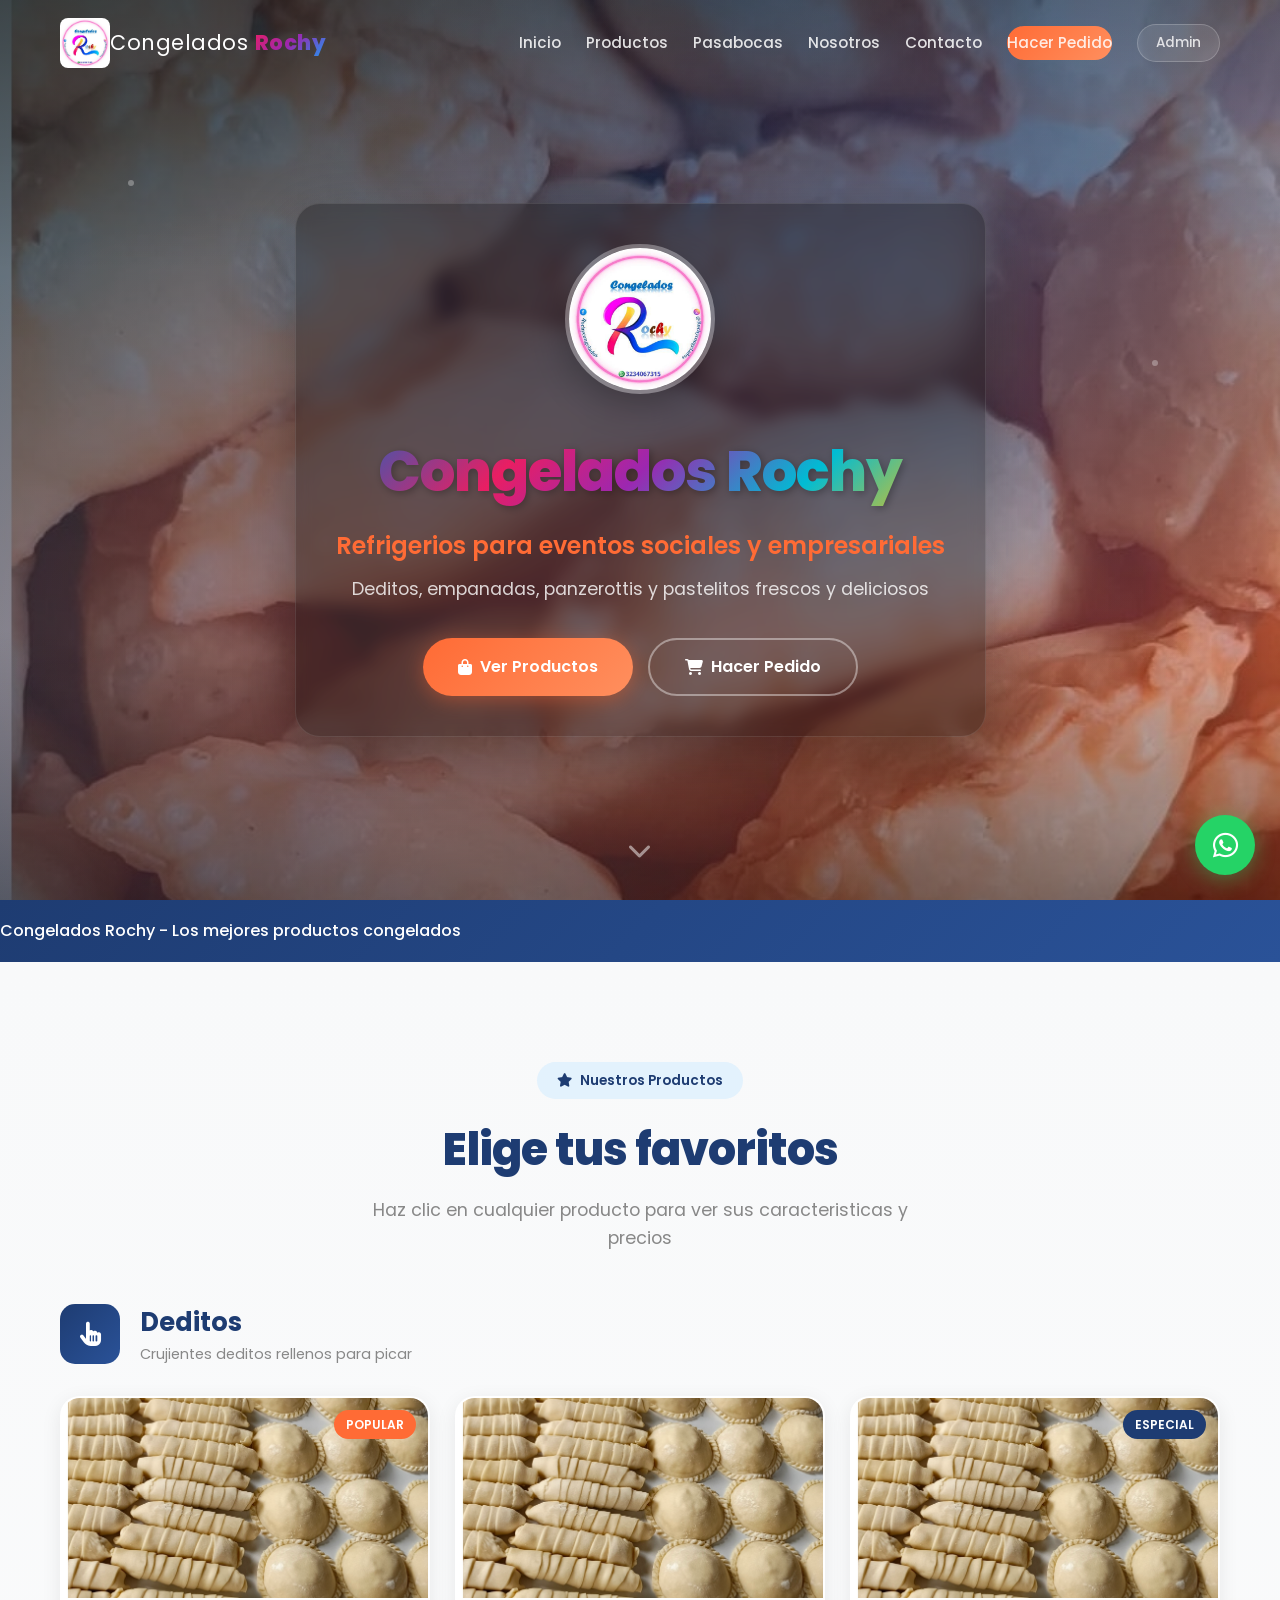
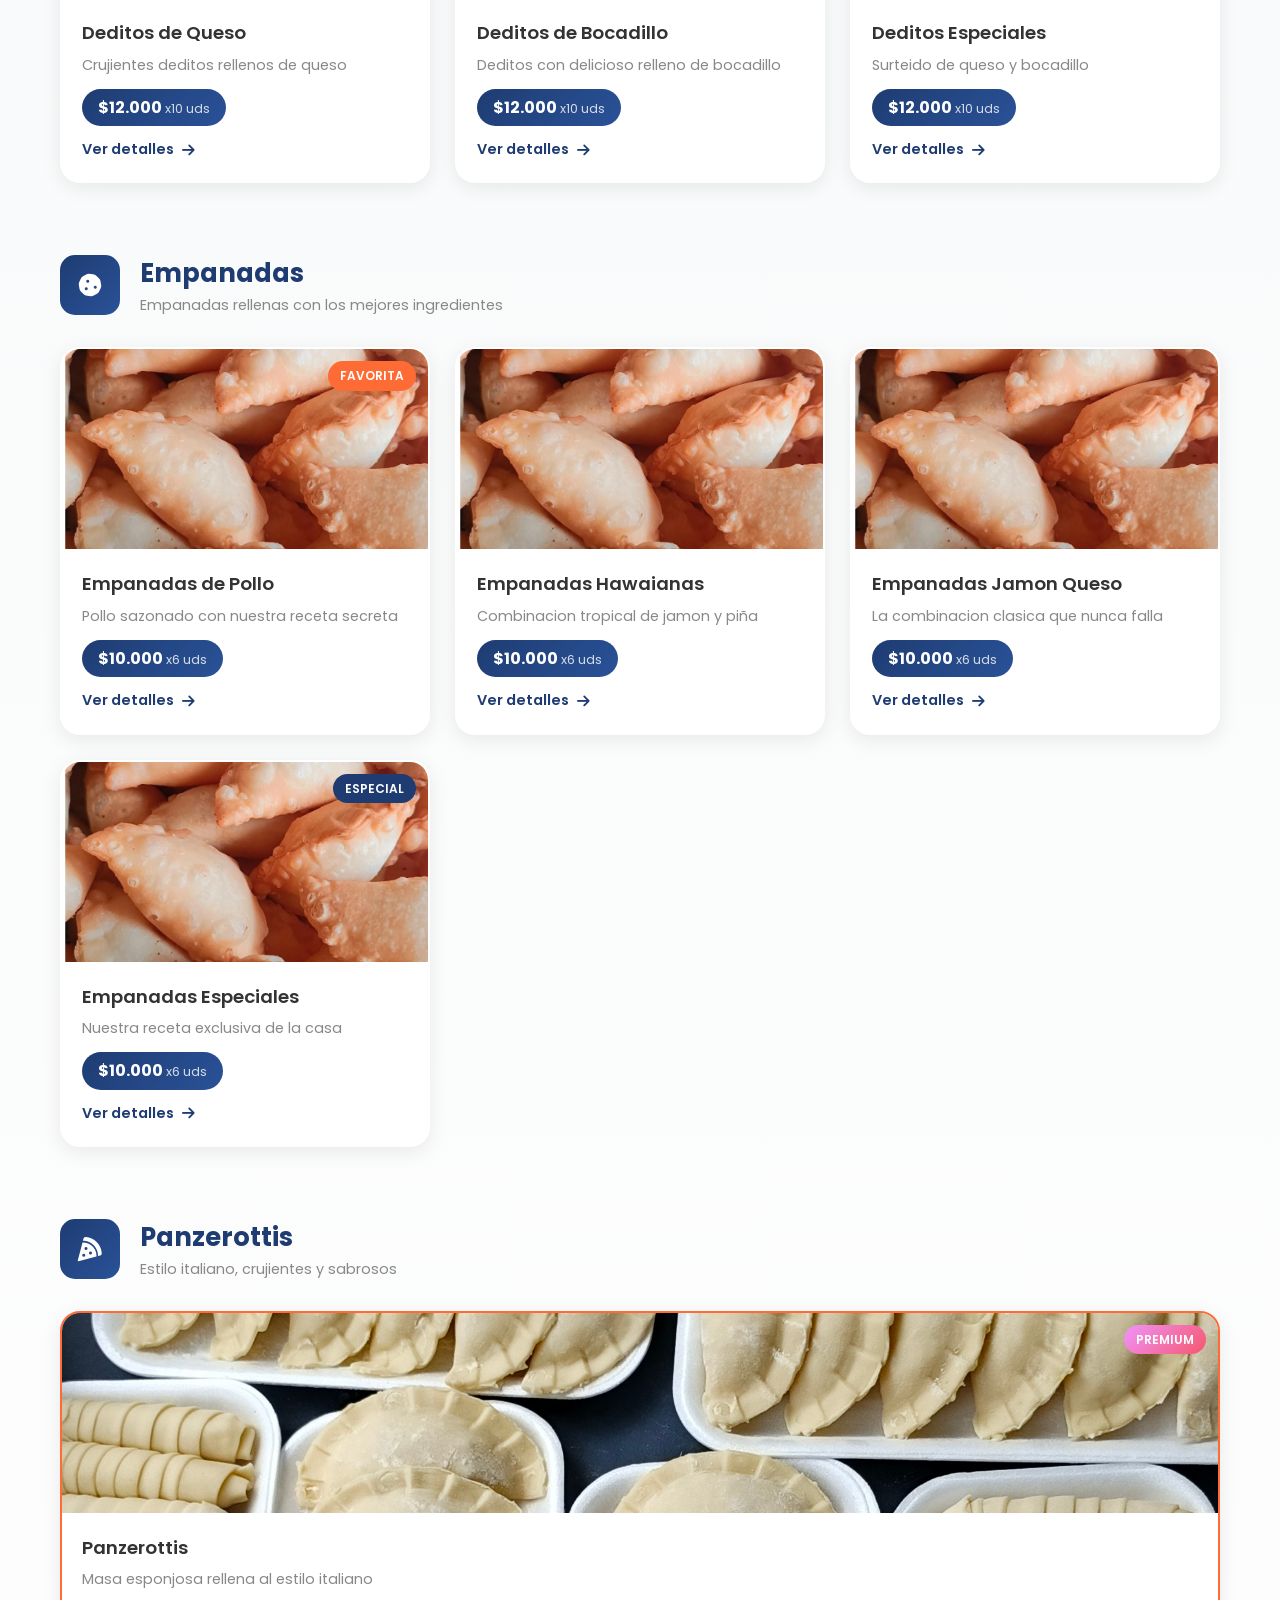
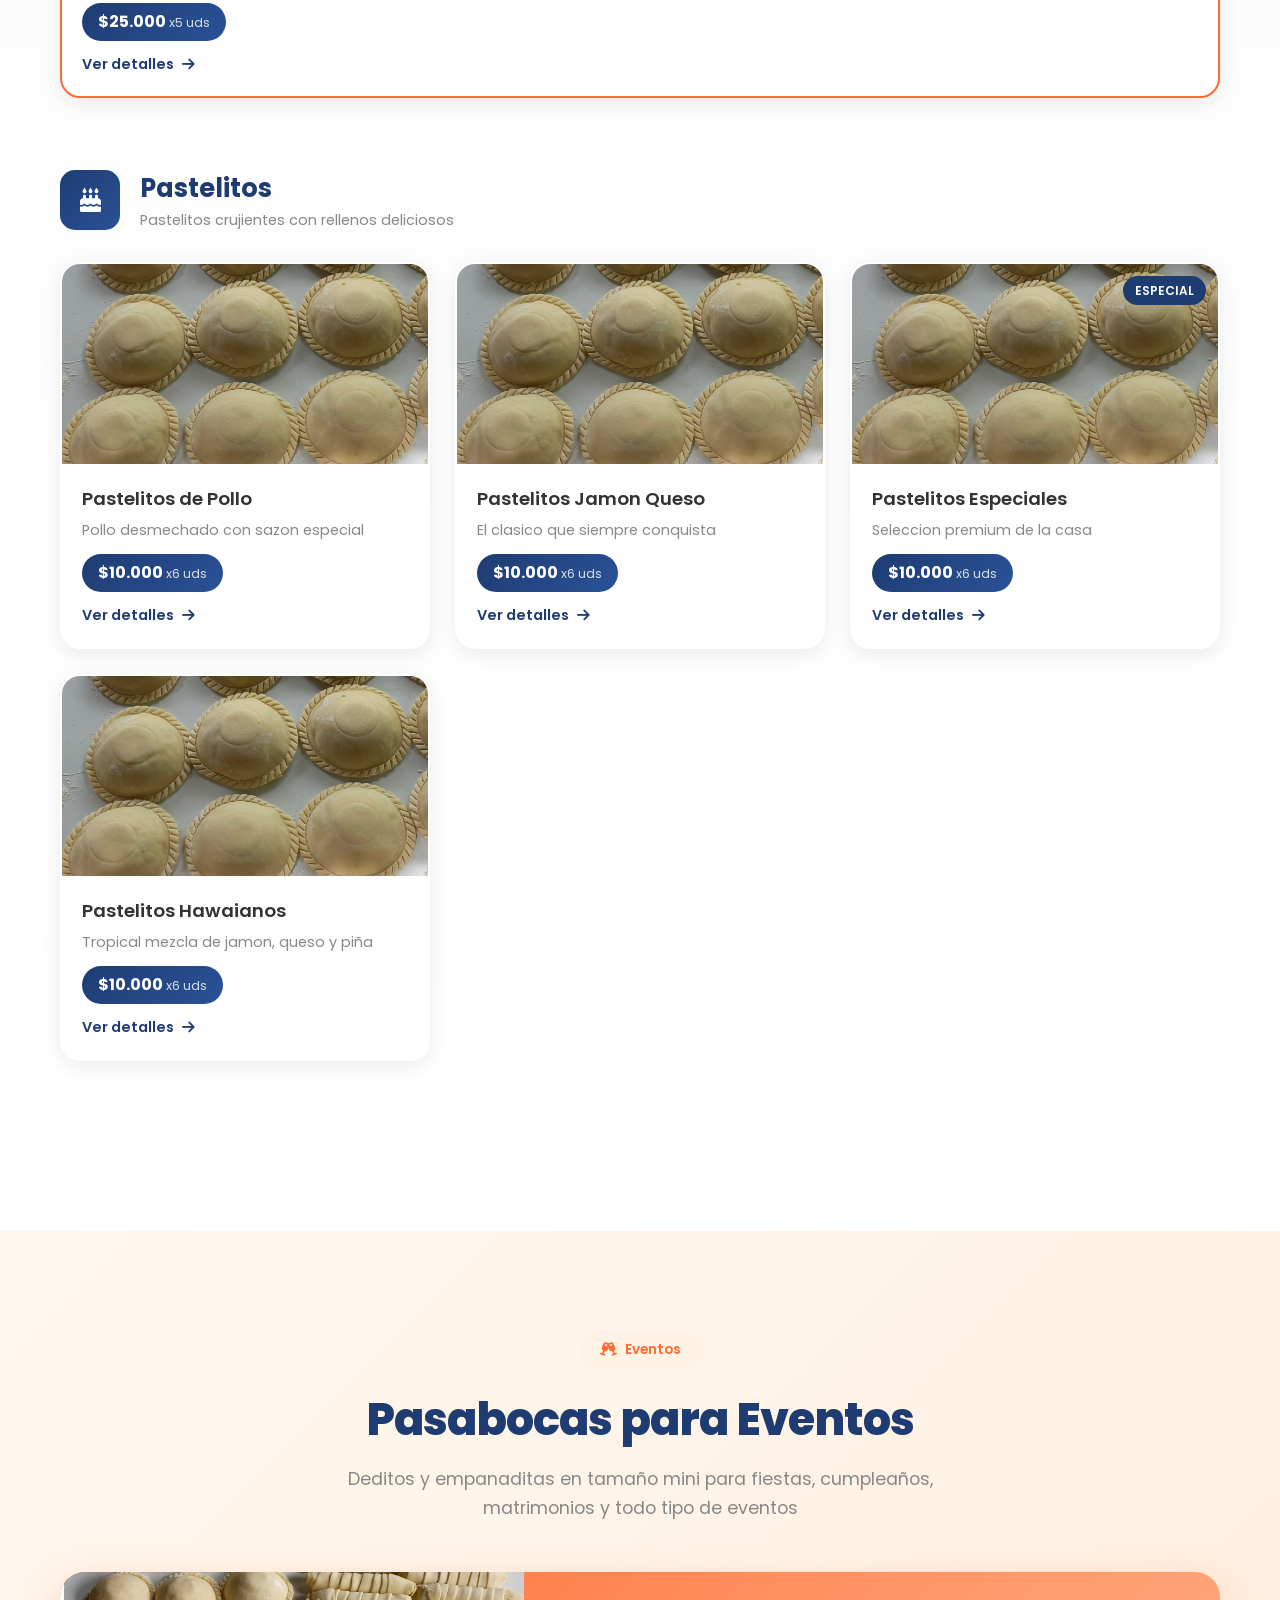
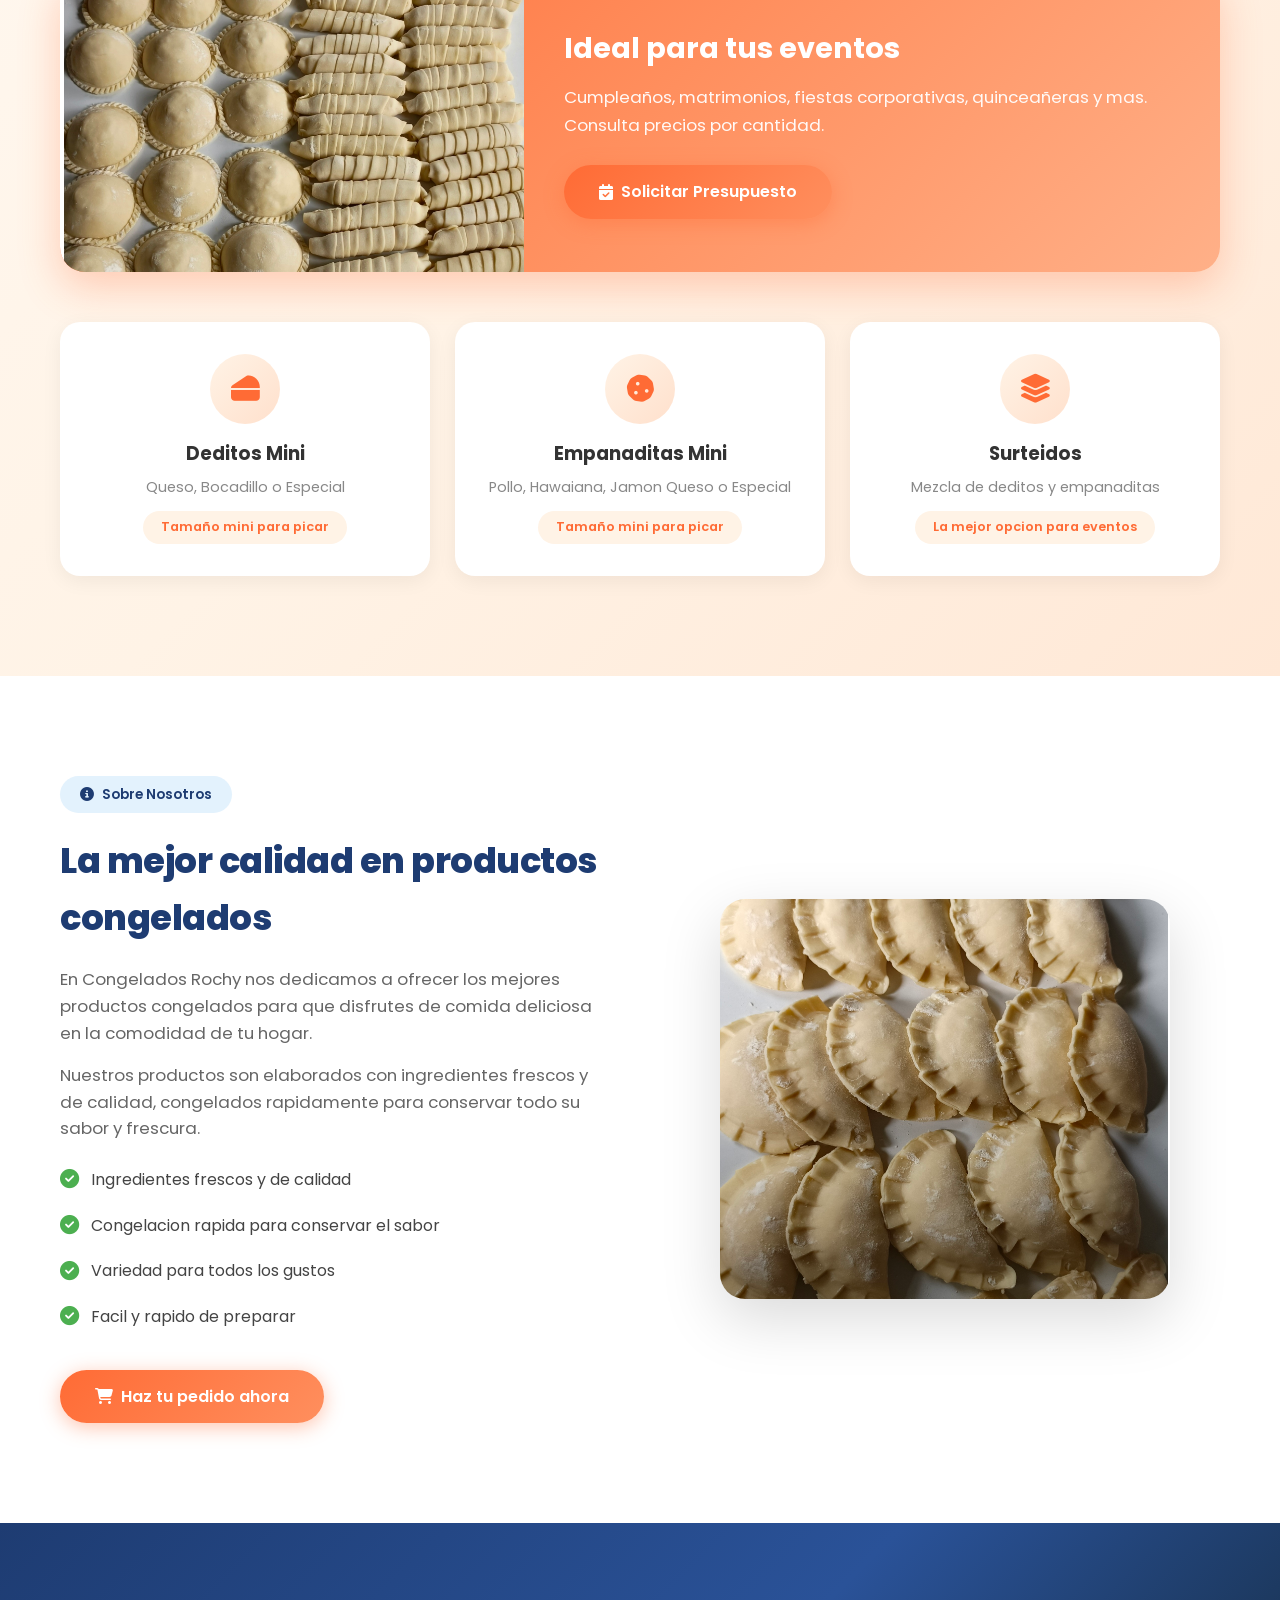
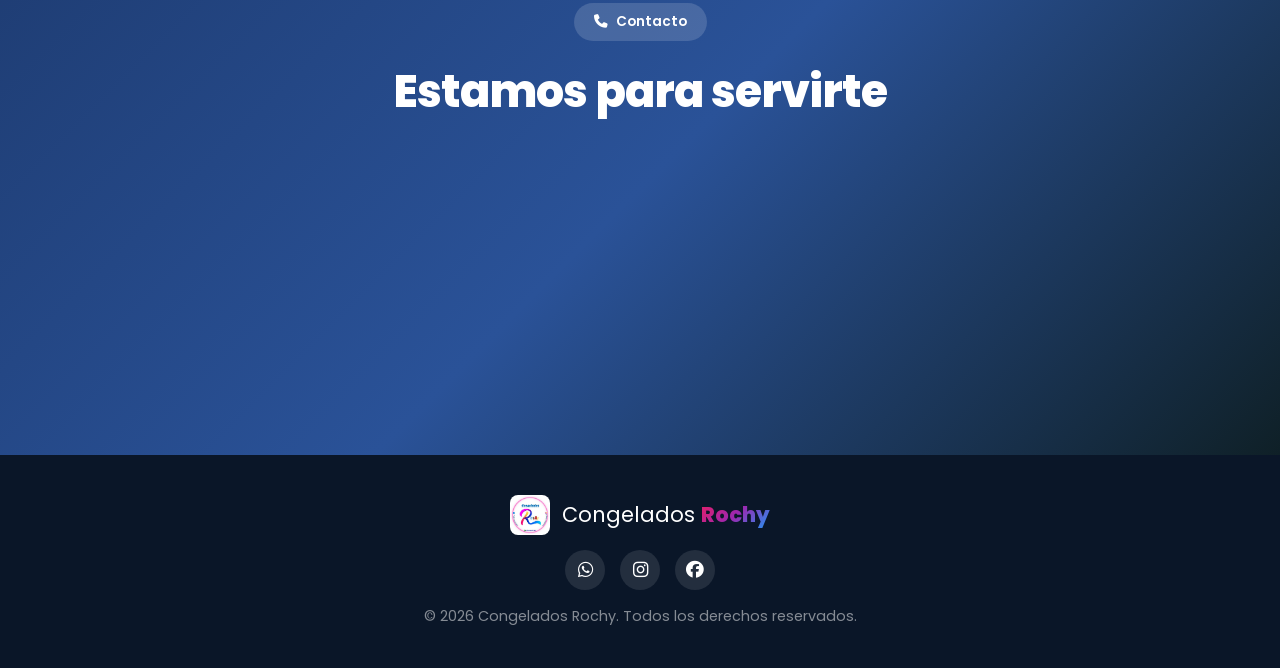
==== commit 87796e6b: "Se actualiza a Version 7" ====
--- a/index.html
+++ b/index.html
@@ -7,6 +7,7 @@
     <link rel="stylesheet" href="styles.css">
     <link href="https://fonts.googleapis.com/css2?family=Poppins:wght@300;400;500;600;700;800&display=swap" rel="stylesheet">
     <link rel="stylesheet" href="https://cdnjs.cloudflare.com/ajax/libs/font-awesome/6.4.0/css/all.min.css">
+    <script src="cloud.js"></script>
 </head>
 <body>
     <!-- Loading Screen -->
@@ -55,7 +56,7 @@
         <div class="hero-content">
             <img src="IMAGENES/LOGO.jpeg" loading="lazy" alt="Congelados Rochy" class="hero-logo">
             <h1>Congelados Rochy</h1>
-            <p class="hero-tagline">Los mejores productos congelados para toda tu familia</p>
+            <p class="hero-tagline">Refrigerios para eventos sociales y empresariales</p>
             <p class="hero-sub">Deditos, empanadas, panzerottis y pastelitos frescos y deliciosos</p>
             <div class="hero-buttons">
                 <a href="#productos" class="btn-primary"><i class="fas fa-shopping-bag"></i> Ver Productos</a>
@@ -64,6 +65,13 @@
         </div>
         <div class="hero-scroll">
             <a href="#productos"><i class="fas fa-chevron-down"></i></a>
+        </div>
+    </section>
+
+    <!-- Product Marquee -->
+    <section class="marquee-section">
+        <div class="marquee-track" id="marqueeTrack">
+            <!-- Dynamic content loaded from JSONBin -->
         </div>
     </section>
 
@@ -333,6 +341,20 @@
                 <div class="about-image">
                     <img src="IMAGENES/IMG_20250623_094357_918.jpg" loading="lazy" alt="Congelados Rochy" class="about-img">
                 </div>
+            </div>
+        </div>
+    </section>
+
+    <!-- Promotions Section -->
+    <section id="promociones" class="promotions-section">
+        <div class="container">
+            <div class="section-header">
+                <span class="section-badge badge-orange"><i class="fas fa-fire"></i> Promociones</span>
+                <h2 class="section-title">Ofertas Especiales</h2>
+                <p class="section-subtitle">Aprovecha nuestras promociones vigentes</p>
+            </div>
+            <div class="promotions-grid" id="promotionsGrid">
+                <!-- Dynamic content loaded from JSONBin -->
             </div>
         </div>
     </section>
--- a/styles.css
+++ b/styles.css
@@ -2364,6 +2364,282 @@
     }
 }
 
+/* ===== PRODUCT MARQUEE ===== */
+.marquee-section {
+    background: linear-gradient(135deg, #1e3c72 0%, #2a5298 100%);
+    padding: 18px 0;
+    overflow: hidden;
+    position: relative;
+}
+
+.marquee-track {
+    display: flex;
+    gap: 40px;
+    animation: marqueeScroll 30s linear infinite;
+    width: max-content;
+}
+
+.marquee-track:hover {
+    animation-play-state: paused;
+}
+
+.marquee-item {
+    display: flex;
+    align-items: center;
+    gap: 12px;
+    flex-shrink: 0;
+    color: white;
+    font-weight: 500;
+    font-size: 1rem;
+}
+
+.marquee-item img {
+    width: 50px;
+    height: 50px;
+    border-radius: 10px;
+    object-fit: cover;
+    border: 2px solid rgba(255,255,255,0.3);
+}
+
+@keyframes marqueeScroll {
+    0% { transform: translateX(0); }
+    100% { transform: translateX(-50%); }
+}
+
+/* ===== PROMOTIONS SECTION ===== */
+.promotions-section {
+    padding: 80px 0;
+    background: linear-gradient(135deg, #fff5f0 0%, #fff0e6 100%);
+}
+
+.promotions-grid {
+    display: grid;
+    grid-template-columns: repeat(auto-fit, minmax(320px, 1fr));
+    gap: 25px;
+}
+
+.promotion-card {
+    background: white;
+    border-radius: 20px;
+    overflow: hidden;
+    box-shadow: 0 5px 25px rgba(0,0,0,0.08);
+    transition: all 0.4s;
+    border: 2px solid transparent;
+}
+
+.promotion-card:hover {
+    transform: translateY(-8px);
+    border-color: #ff6b35;
+    box-shadow: 0 15px 40px rgba(255, 107, 53, 0.2);
+}
+
+.promo-image {
+    position: relative;
+    height: 200px;
+    overflow: hidden;
+}
+
+.promo-image img {
+    width: 100%;
+    height: 100%;
+    object-fit: cover;
+    transition: transform 0.5s;
+}
+
+.promotion-card:hover .promo-image img {
+    transform: scale(1.08);
+}
+
+.promo-badge {
+    position: absolute;
+    top: 15px;
+    right: 15px;
+    background: linear-gradient(135deg, #ff6b35, #ff8f5e);
+    color: white;
+    padding: 8px 18px;
+    border-radius: 25px;
+    font-weight: 700;
+    font-size: 0.9rem;
+    box-shadow: 0 4px 15px rgba(255, 107, 53, 0.4);
+    animation: badgePulse 2s infinite;
+}
+
+@keyframes badgePulse {
+    0%, 100% { transform: scale(1); }
+    50% { transform: scale(1.05); }
+}
+
+.promo-content {
+    padding: 25px;
+}
+
+.promo-content h3 {
+    font-size: 1.3rem;
+    color: #1e3c72;
+    margin-bottom: 8px;
+    font-weight: 700;
+}
+
+.promo-content p {
+    color: #666;
+    font-size: 0.95rem;
+    margin-bottom: 10px;
+    line-height: 1.6;
+}
+
+.promo-validity {
+    display: inline-block;
+    background: #e3f2fd;
+    color: #1e3c72;
+    padding: 5px 12px;
+    border-radius: 15px;
+    font-size: 0.8rem;
+    font-weight: 600;
+}
+
+/* ===== CONTENT MANAGEMENT ===== */
+.content-tabs {
+    display: flex;
+    gap: 10px;
+    margin-bottom: 25px;
+}
+
+.tab-btn {
+    padding: 12px 25px;
+    border: 2px solid #e0e0e0;
+    background: white;
+    border-radius: 12px;
+    cursor: pointer;
+    font-family: 'Poppins', sans-serif;
+    font-weight: 500;
+    font-size: 0.95rem;
+    display: flex;
+    align-items: center;
+    gap: 8px;
+    transition: all 0.3s;
+}
+
+.tab-btn:hover {
+    border-color: #1e3c72;
+    color: #1e3c72;
+}
+
+.tab-btn.active {
+    background: #1e3c72;
+    color: white;
+    border-color: #1e3c72;
+}
+
+.content-header {
+    display: flex;
+    justify-content: space-between;
+    align-items: center;
+    margin-bottom: 20px;
+}
+
+.content-header h2 {
+    display: flex;
+    align-items: center;
+    gap: 10px;
+    color: #1e3c72;
+    font-size: 1.3rem;
+}
+
+.content-header h2 i {
+    color: #ff6b35;
+}
+
+.content-list {
+    display: flex;
+    flex-direction: column;
+    gap: 15px;
+}
+
+.content-card {
+    background: white;
+    border-radius: 15px;
+    padding: 20px;
+    display: flex;
+    align-items: center;
+    gap: 20px;
+    box-shadow: 0 3px 12px rgba(0,0,0,0.06);
+    border: 1px solid #f0f0f0;
+    transition: all 0.3s;
+}
+
+.content-card:hover {
+    border-color: #1e3c72;
+}
+
+.content-card img {
+    width: 80px;
+    height: 80px;
+    border-radius: 12px;
+    object-fit: cover;
+    flex-shrink: 0;
+}
+
+.content-card-info {
+    flex: 1;
+}
+
+.content-card-info h4 {
+    color: #333;
+    font-size: 1rem;
+    margin-bottom: 4px;
+}
+
+.content-card-info p {
+    color: #888;
+    font-size: 0.85rem;
+}
+
+.content-card-actions {
+    display: flex;
+    gap: 8px;
+    flex-shrink: 0;
+}
+
+.status-active {
+    display: inline-block;
+    background: #e8f5e9;
+    color: #2e7d32;
+    padding: 3px 10px;
+    border-radius: 15px;
+    font-size: 0.75rem;
+    font-weight: 600;
+}
+
+.status-inactive {
+    display: inline-block;
+    background: #ffebee;
+    color: #c62828;
+    padding: 3px 10px;
+    border-radius: 15px;
+    font-size: 0.75rem;
+    font-weight: 600;
+}
+
+@media (max-width: 768px) {
+    .content-tabs {
+        flex-direction: column;
+    }
+
+    .content-card {
+        flex-direction: column;
+        text-align: center;
+    }
+
+    .content-card img {
+        width: 100%;
+        height: 150px;
+    }
+
+    .content-card-actions {
+        justify-content: center;
+    }
+}
+
 /* ===== WHATSAPP FLOATING BUTTON ===== */
 .whatsapp-float {
     position: fixed;
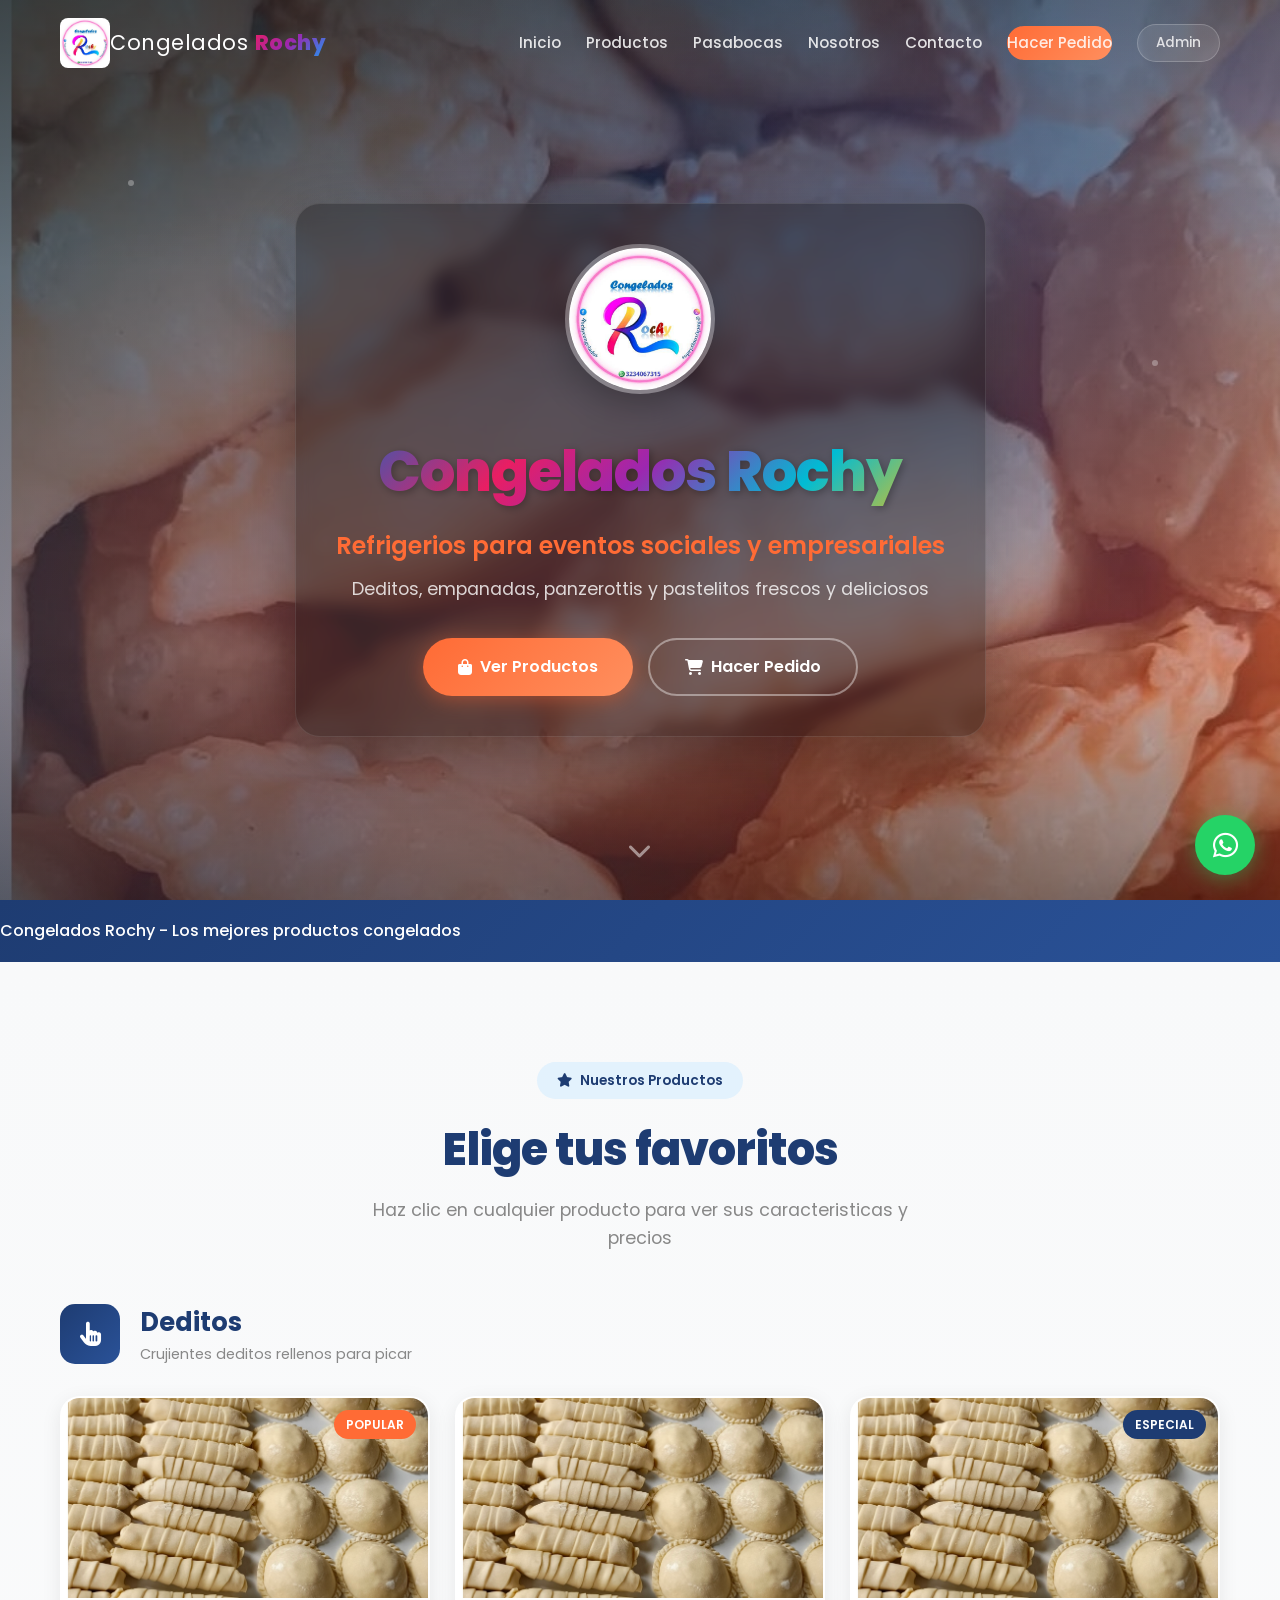
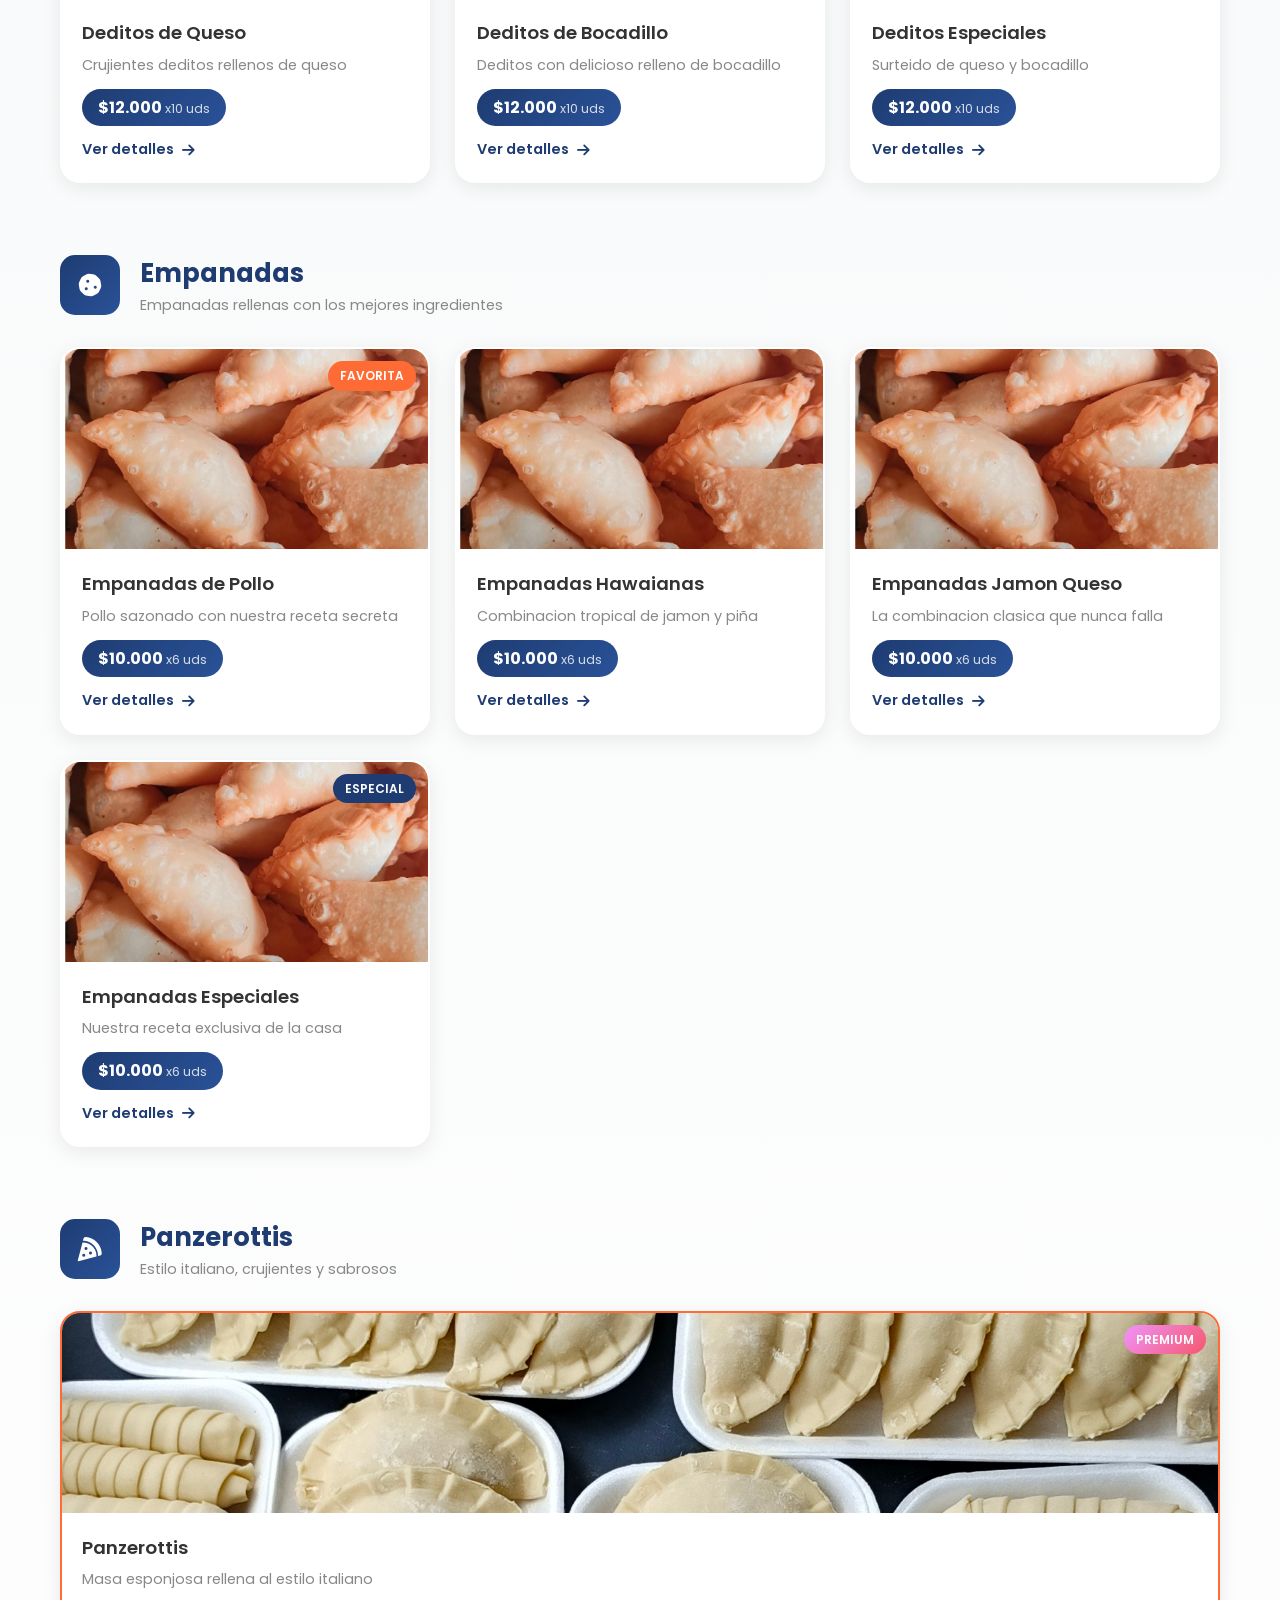
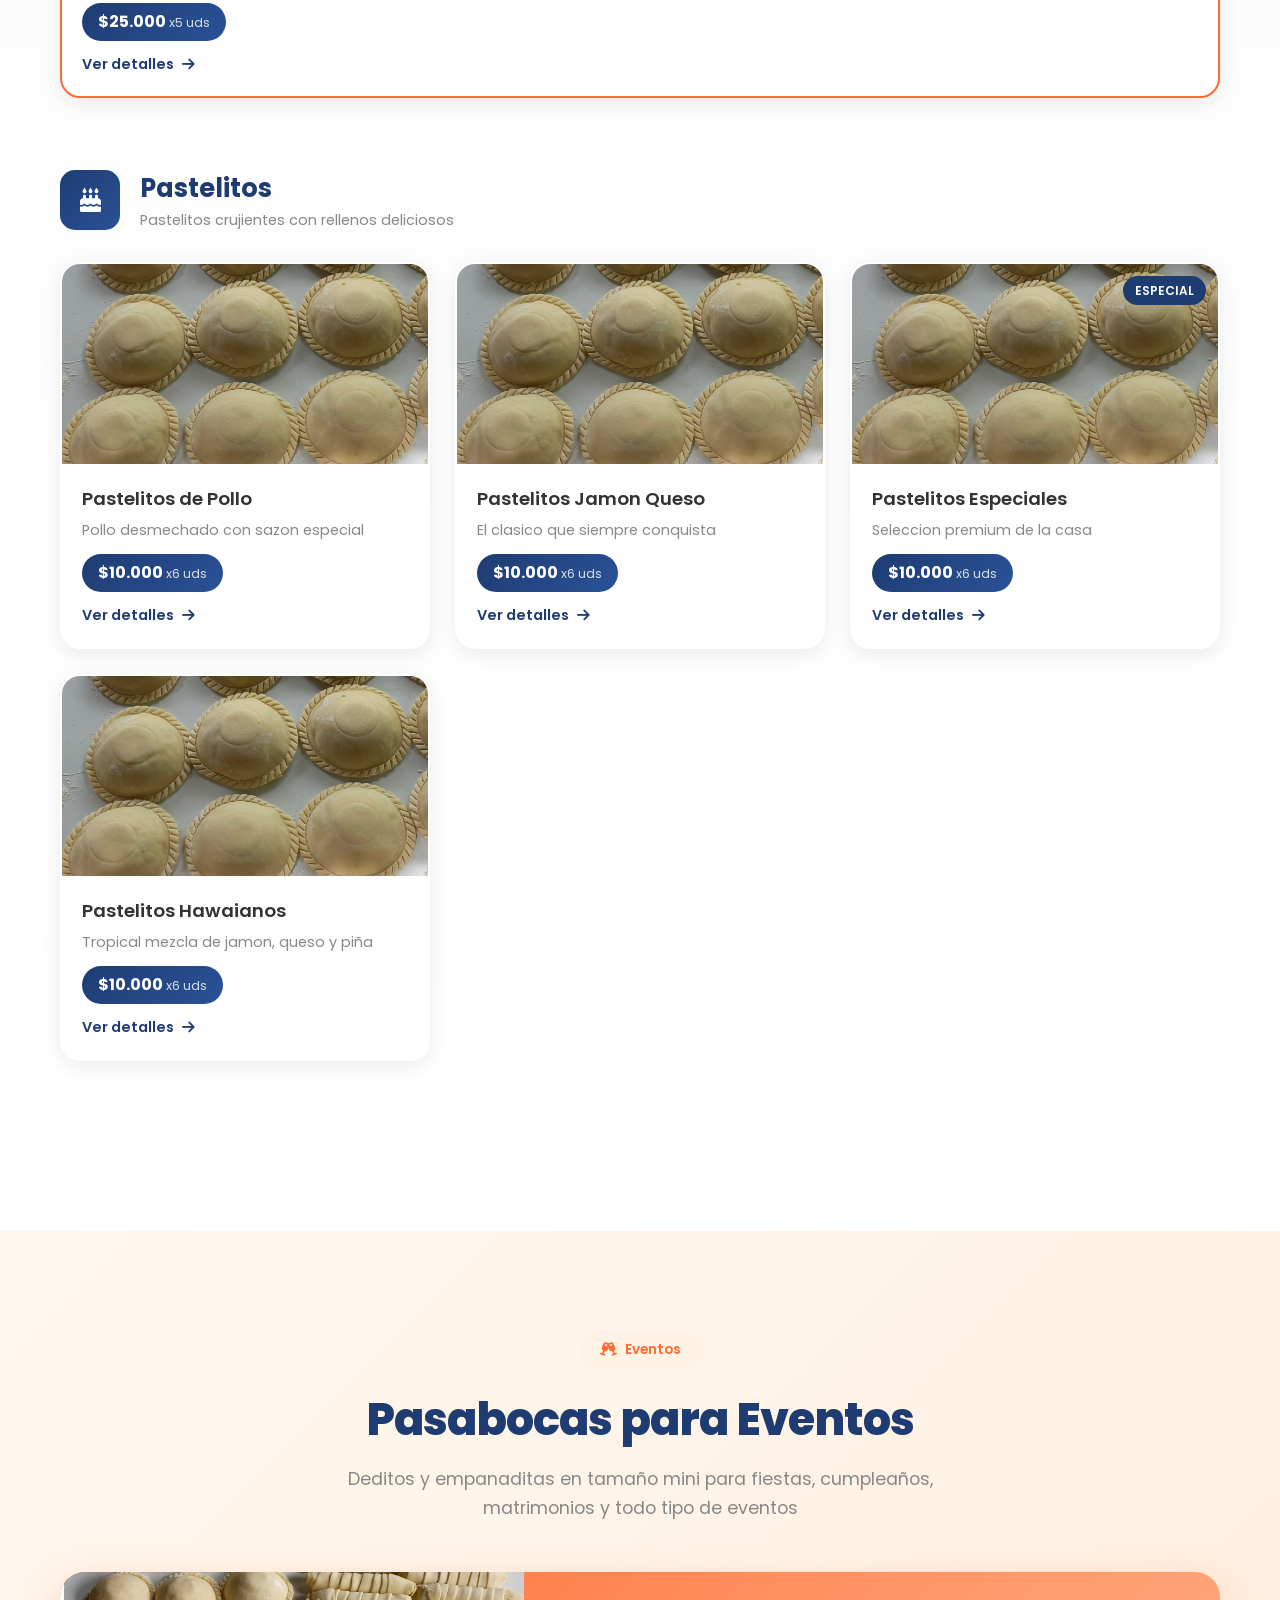
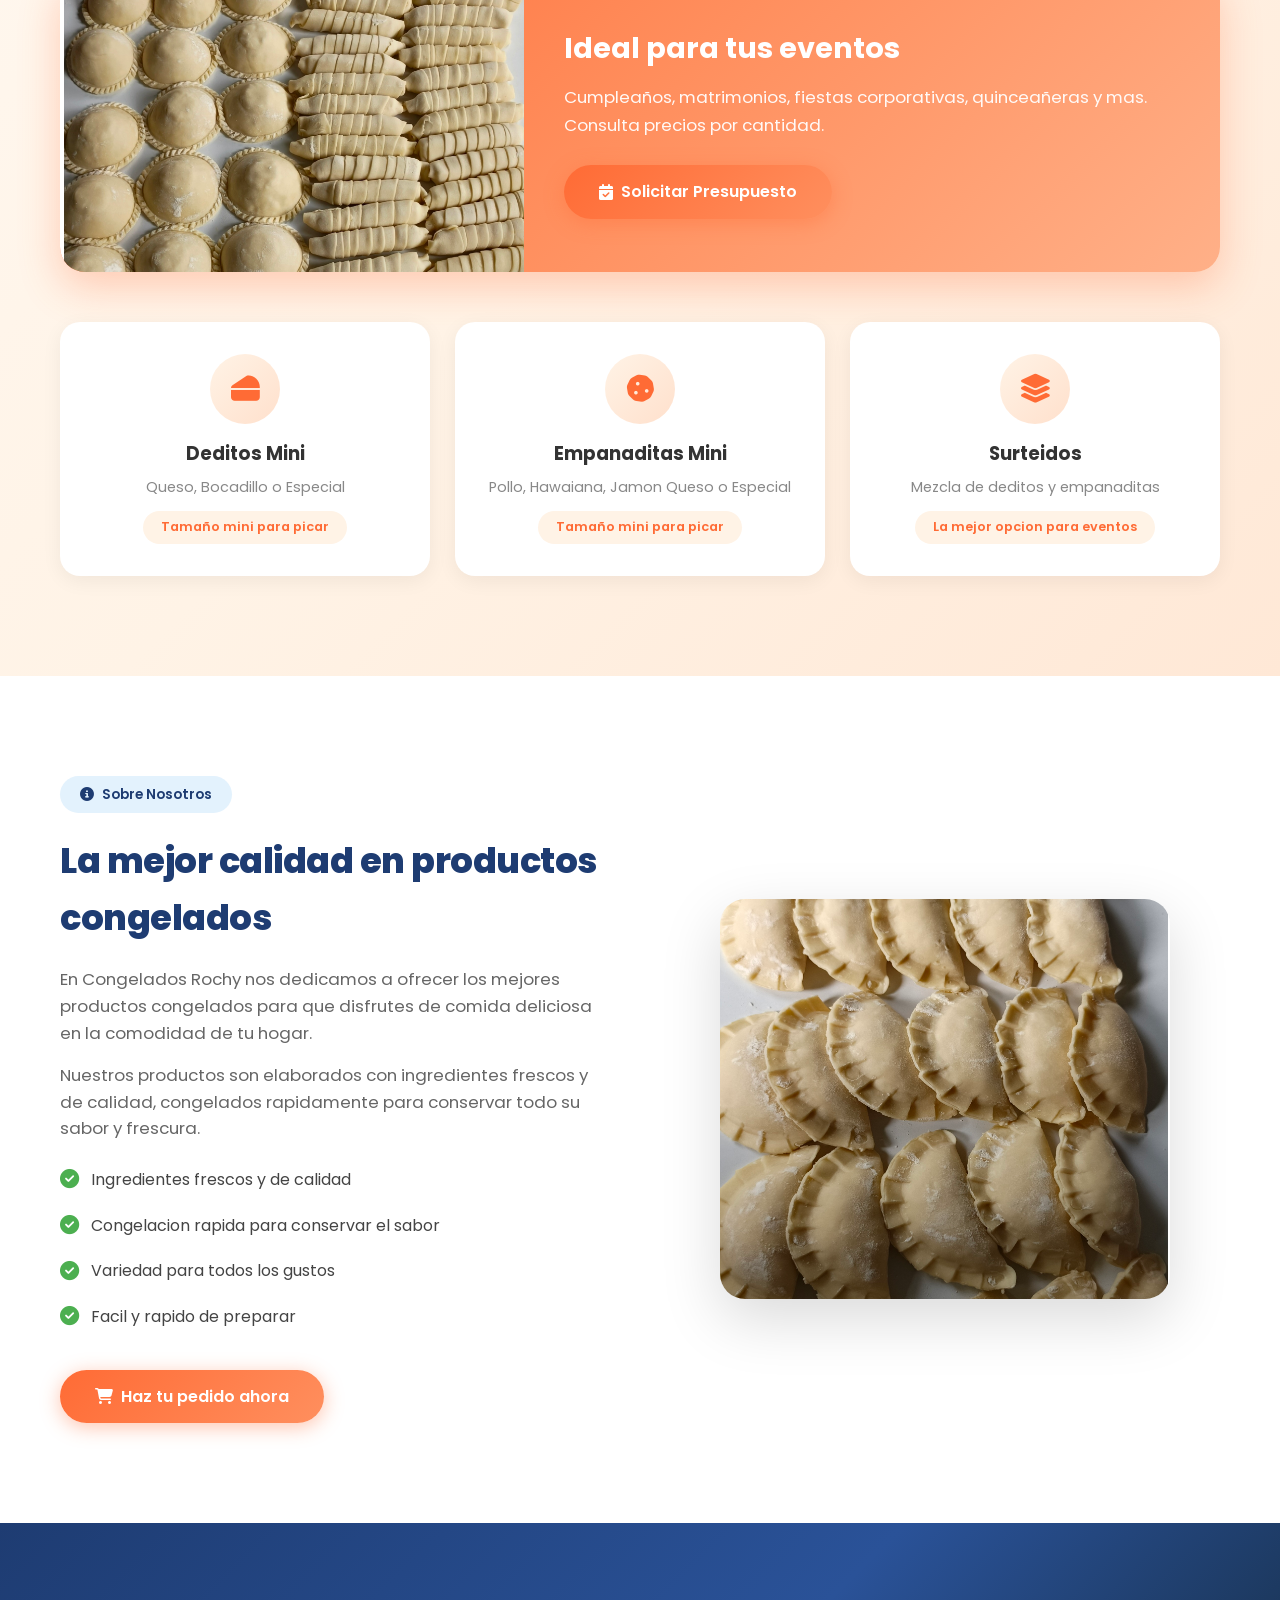
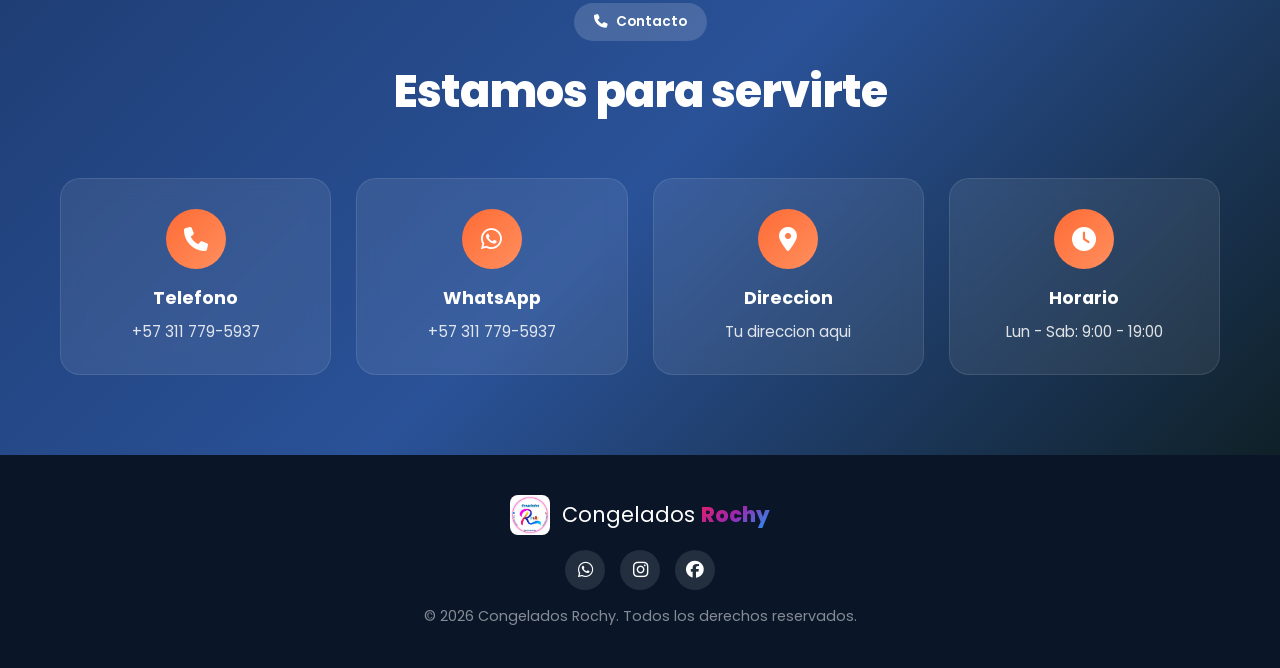
==== commit 1d6fc593: "Se actualiza a Version 9" ====
--- a/index.html
+++ b/index.html
@@ -75,6 +75,20 @@
         </div>
     </section>
 
+    <!-- Promotions Section -->
+    <section id="promociones" class="promotions-section">
+        <div class="container">
+            <div class="section-header">
+                <span class="section-badge badge-orange"><i class="fas fa-fire"></i> Promociones</span>
+                <h2 class="section-title">Ofertas Especiales</h2>
+                <p class="section-subtitle">Aprovecha nuestras promociones vigentes</p>
+            </div>
+            <div class="promotions-grid" id="promotionsGrid">
+                <!-- Dynamic content loaded from JSONBin -->
+            </div>
+        </div>
+    </section>
+
     <!-- Products Section -->
     <section id="productos" class="products-section">
         <div class="container">
@@ -341,20 +355,6 @@
                 <div class="about-image">
                     <img src="IMAGENES/IMG_20250623_094357_918.jpg" loading="lazy" alt="Congelados Rochy" class="about-img">
                 </div>
-            </div>
-        </div>
-    </section>
-
-    <!-- Promotions Section -->
-    <section id="promociones" class="promotions-section">
-        <div class="container">
-            <div class="section-header">
-                <span class="section-badge badge-orange"><i class="fas fa-fire"></i> Promociones</span>
-                <h2 class="section-title">Ofertas Especiales</h2>
-                <p class="section-subtitle">Aprovecha nuestras promociones vigentes</p>
-            </div>
-            <div class="promotions-grid" id="promotionsGrid">
-                <!-- Dynamic content loaded from JSONBin -->
             </div>
         </div>
     </section>
--- a/styles.css
+++ b/styles.css
@@ -2495,6 +2495,14 @@
     border-radius: 15px;
     font-size: 0.8rem;
     font-weight: 600;
+    margin-bottom: 15px;
+}
+
+.promo-order-btn {
+    display: inline-flex;
+    align-items: center;
+    gap: 8px;
+    margin-top: 10px;
 }
 
 /* ===== CONTENT MANAGEMENT ===== */
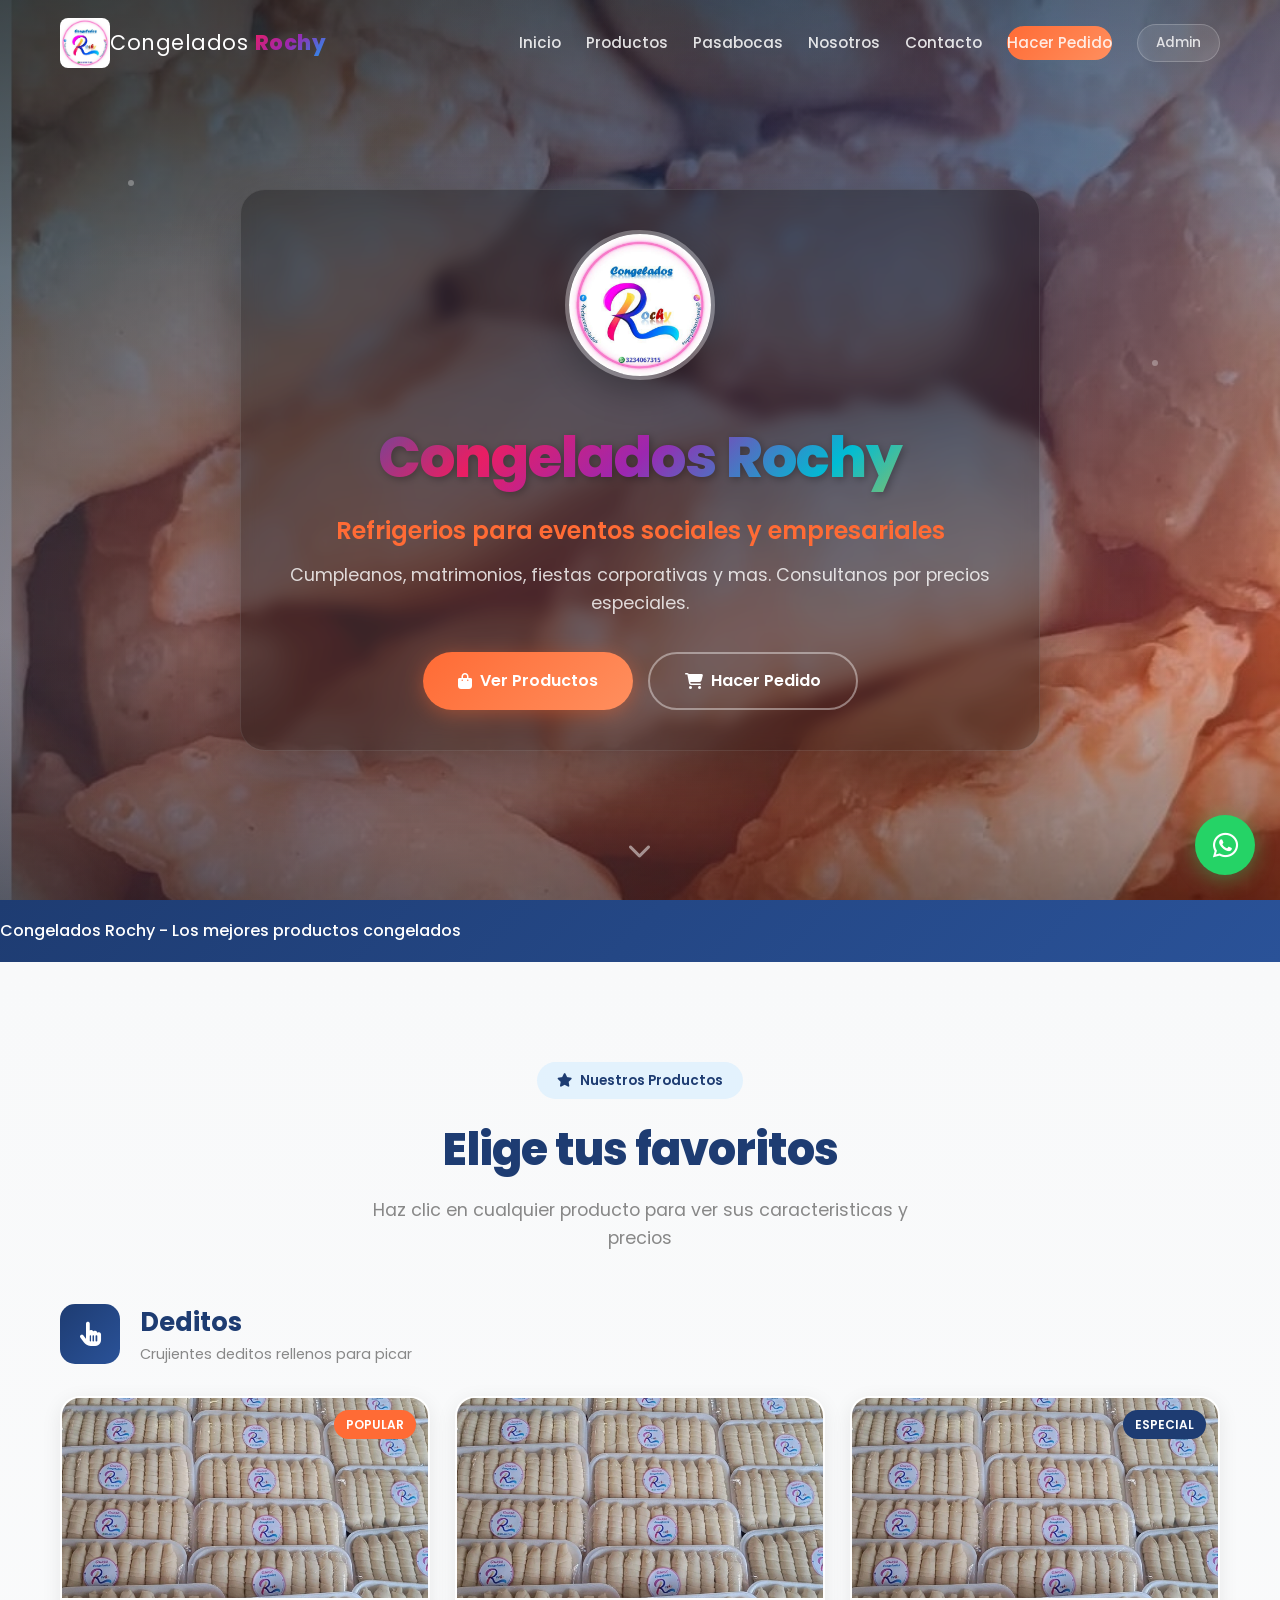
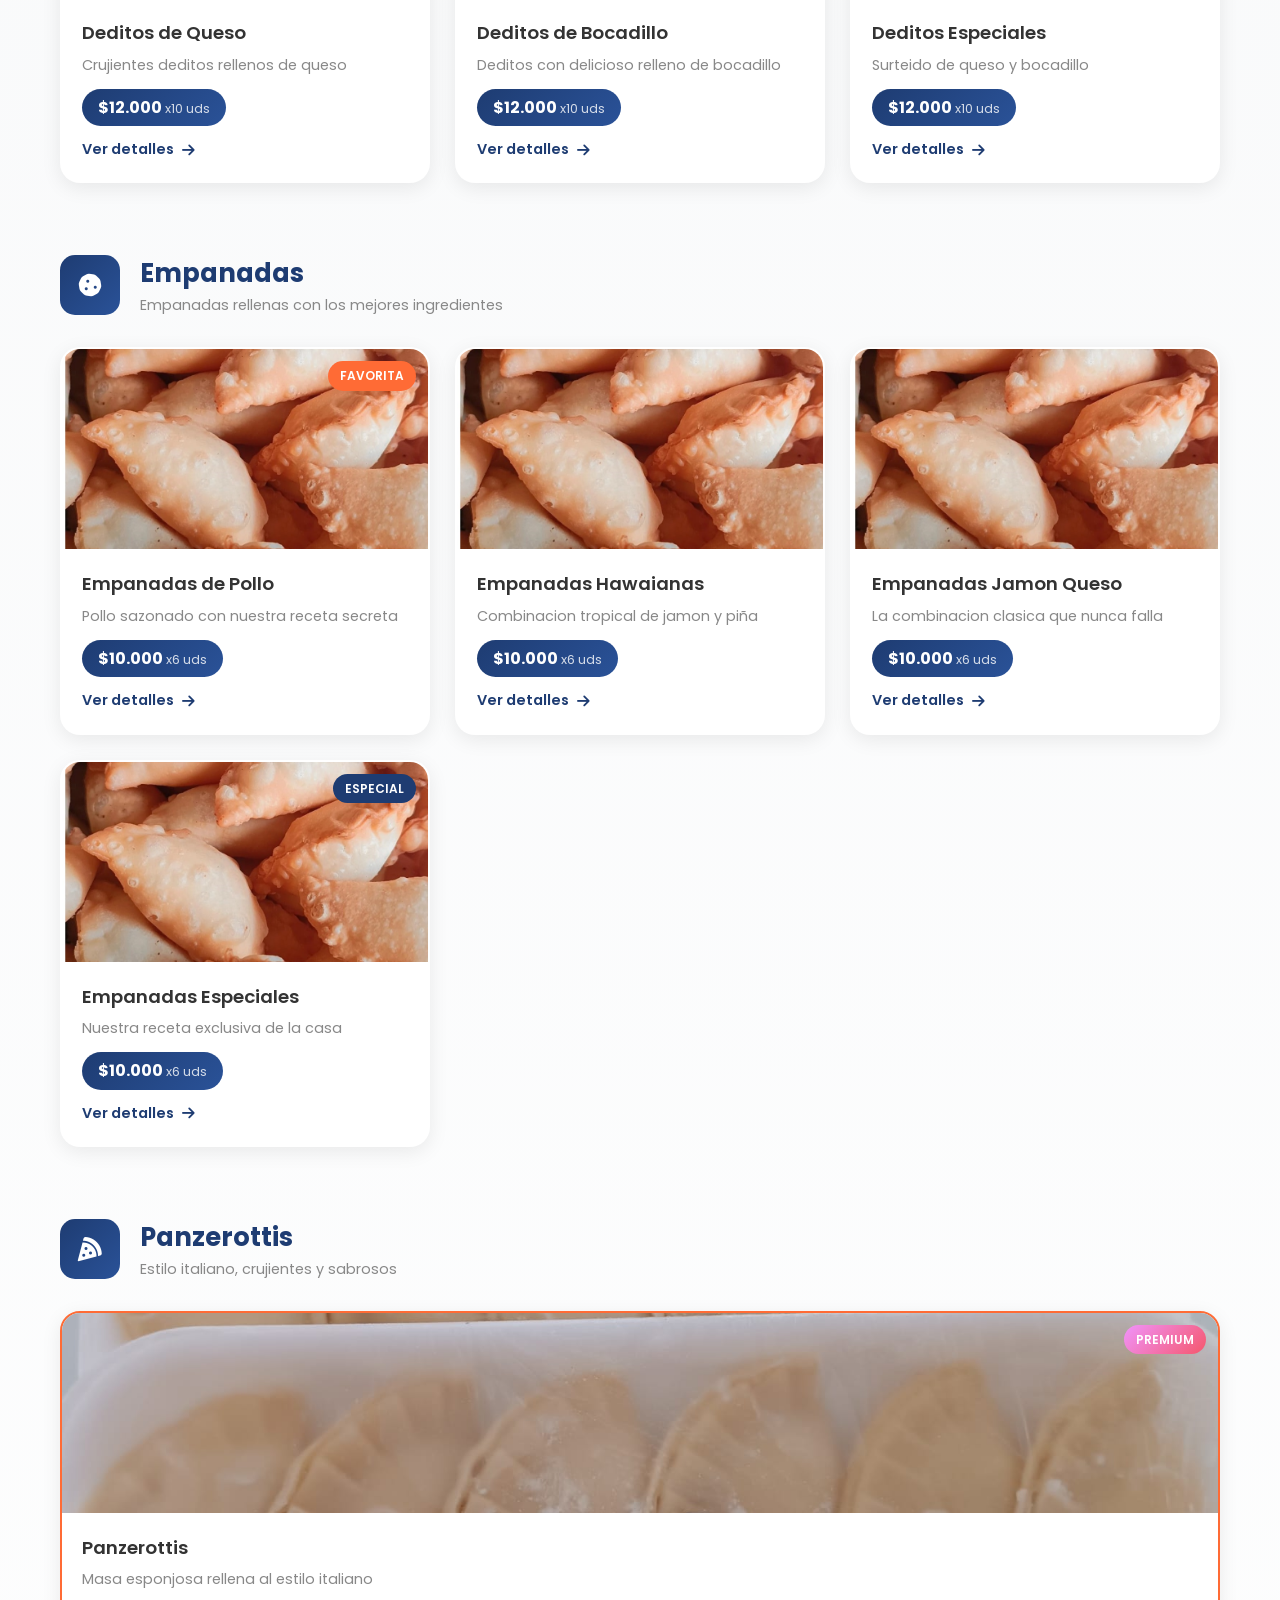
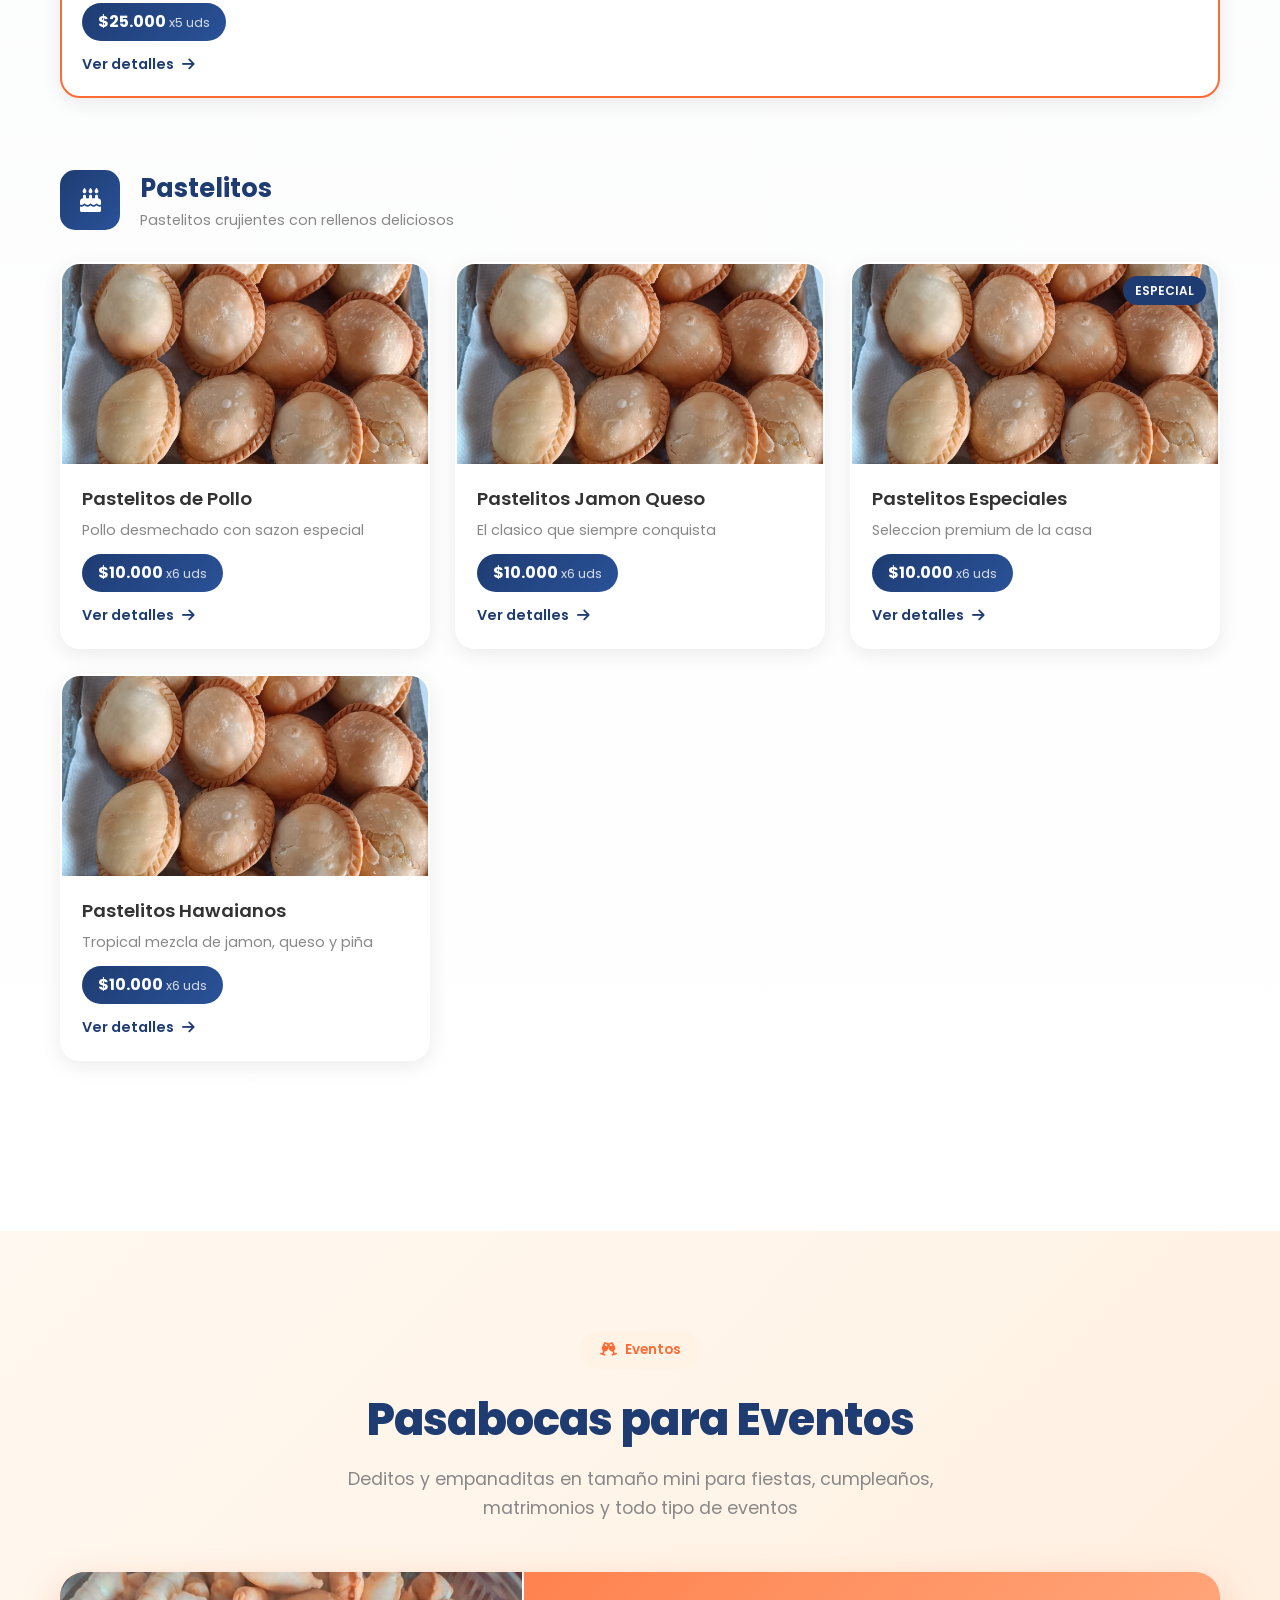
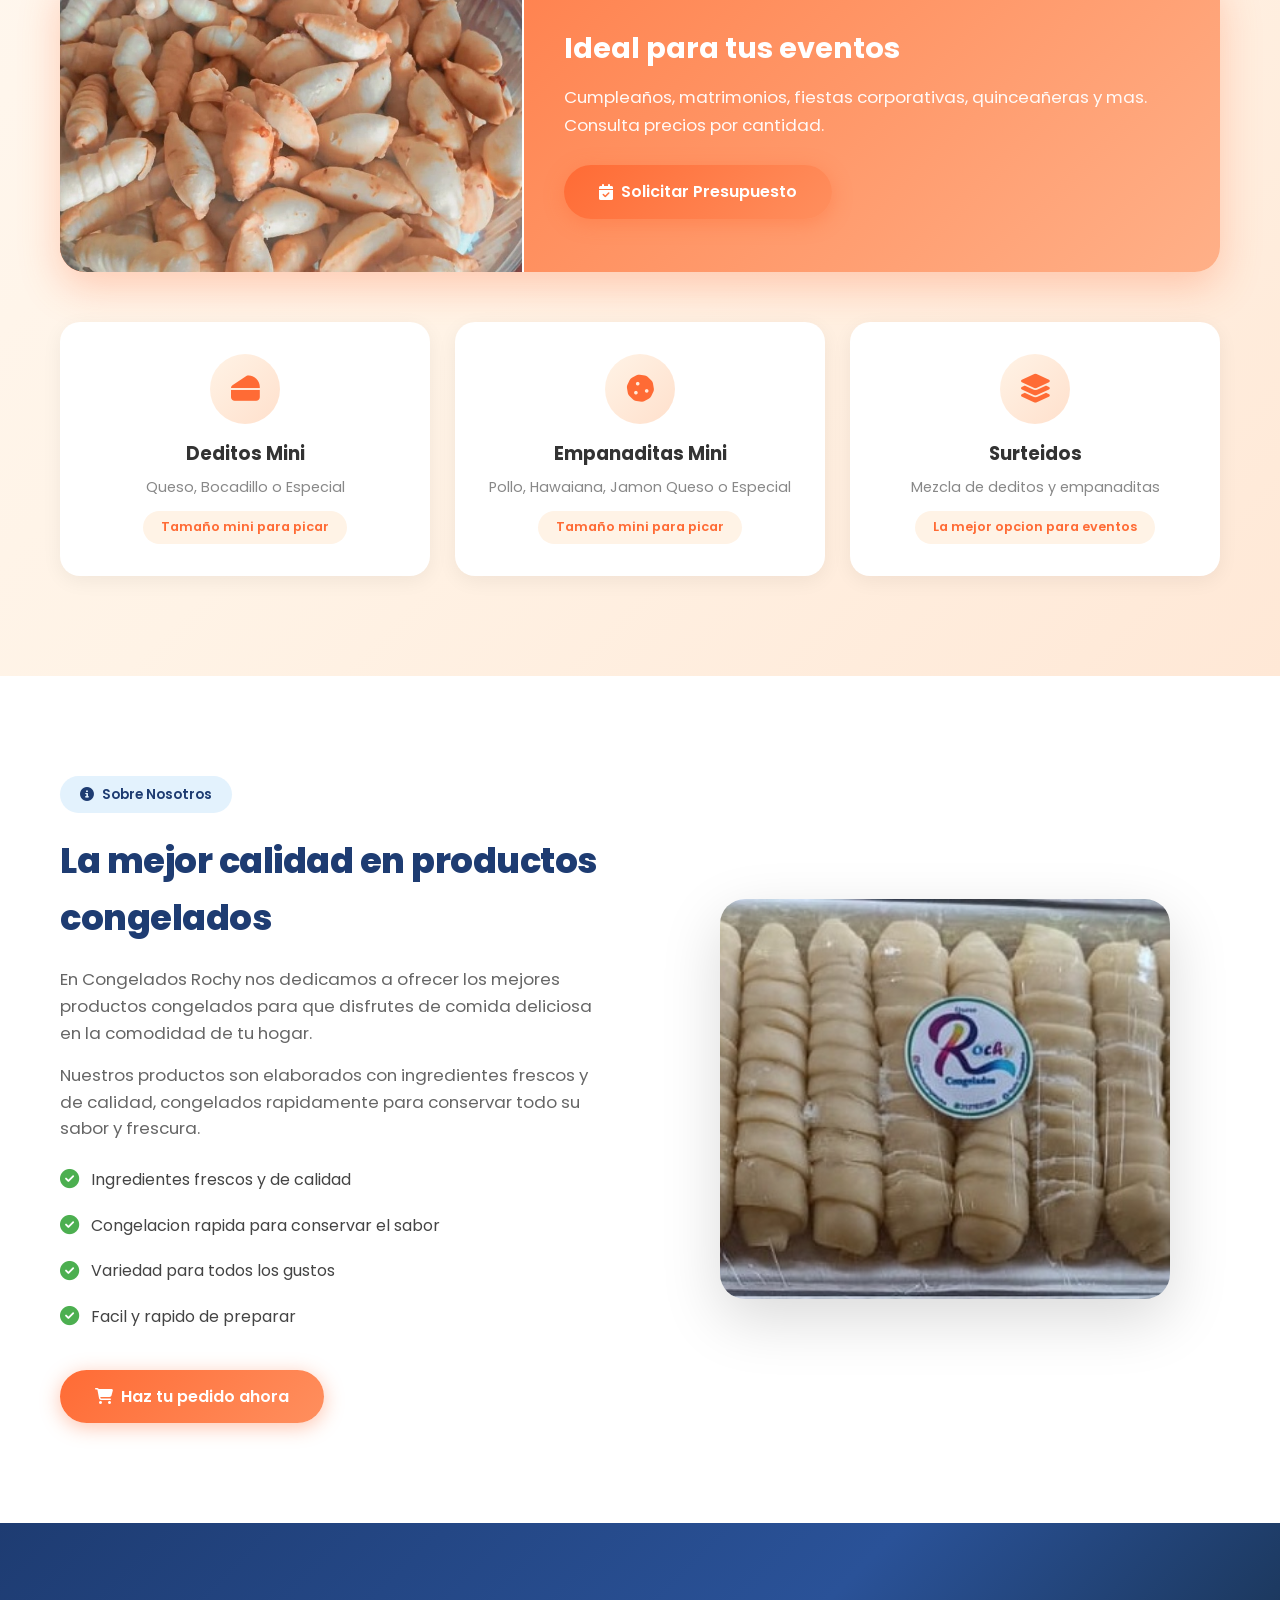
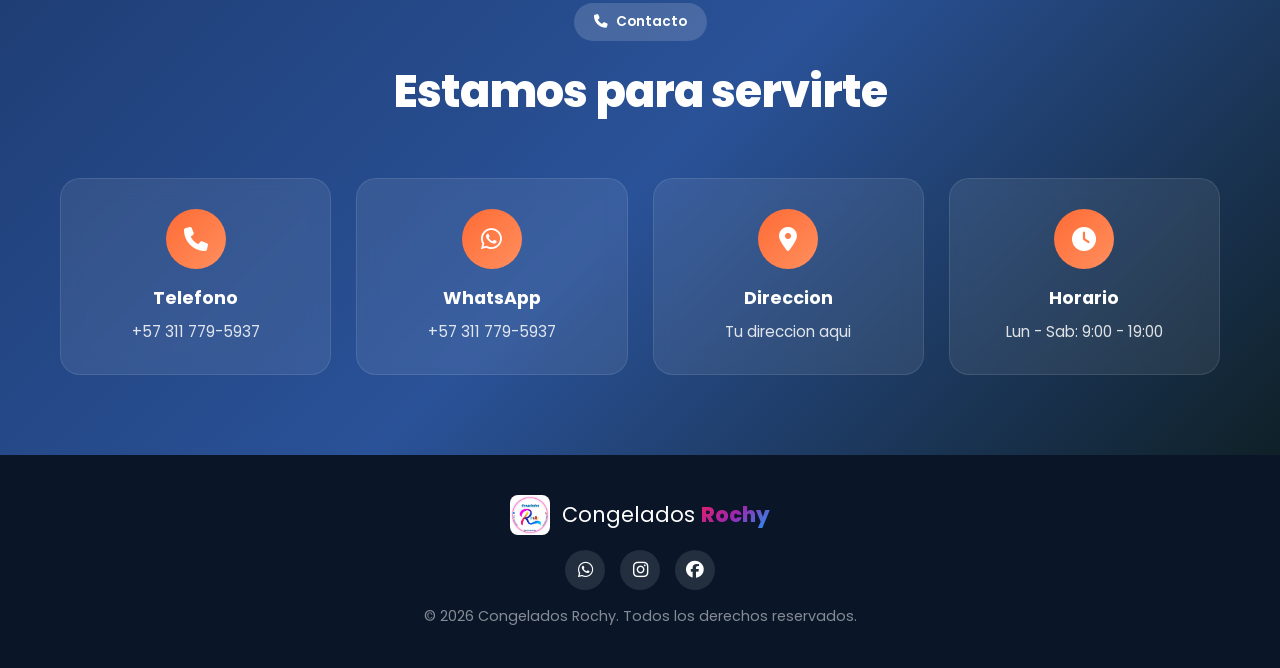
==== commit 87d3f88f: "Se actualiza a Version 10" ====
--- a/index.html
+++ b/index.html
@@ -57,7 +57,7 @@
             <img src="IMAGENES/LOGO.jpeg" loading="lazy" alt="Congelados Rochy" class="hero-logo">
             <h1>Congelados Rochy</h1>
             <p class="hero-tagline">Refrigerios para eventos sociales y empresariales</p>
-            <p class="hero-sub">Deditos, empanadas, panzerottis y pastelitos frescos y deliciosos</p>
+            <p class="hero-sub">Cumpleanos, matrimonios, fiestas corporativas y mas. Consultanos por precios especiales.</p>
             <div class="hero-buttons">
                 <a href="#productos" class="btn-primary"><i class="fas fa-shopping-bag"></i> Ver Productos</a>
                 <a href="pedidos.html" class="btn-secondary"><i class="fas fa-shopping-cart"></i> Hacer Pedido</a>
--- a/styles.css
+++ b/styles.css
@@ -2569,10 +2569,11 @@
     padding: 20px;
     display: flex;
     align-items: center;
-    gap: 20px;
+    gap: 15px;
     box-shadow: 0 3px 12px rgba(0,0,0,0.06);
     border: 1px solid #f0f0f0;
     transition: all 0.3s;
+    overflow: hidden;
 }
 
 .content-card:hover {
@@ -2589,22 +2590,30 @@
 
 .content-card-info {
     flex: 1;
+    min-width: 0;
+    overflow: hidden;
 }
 
 .content-card-info h4 {
     color: #333;
     font-size: 1rem;
     margin-bottom: 4px;
+    white-space: nowrap;
+    overflow: hidden;
+    text-overflow: ellipsis;
 }
 
 .content-card-info p {
     color: #888;
-    font-size: 0.85rem;
+    font-size: 0.8rem;
+    white-space: nowrap;
+    overflow: hidden;
+    text-overflow: ellipsis;
 }
 
 .content-card-actions {
     display: flex;
-    gap: 8px;
+    gap: 6px;
     flex-shrink: 0;
 }
 
@@ -2634,8 +2643,7 @@
     }
 
     .content-card {
-        flex-direction: column;
-        text-align: center;
+        flex-wrap: wrap;
     }
 
     .content-card img {
@@ -2643,8 +2651,14 @@
         height: 150px;
     }
 
+    .content-card-info {
+        width: 100%;
+    }
+
     .content-card-actions {
+        width: 100%;
         justify-content: center;
+        margin-top: 10px;
     }
 }
 
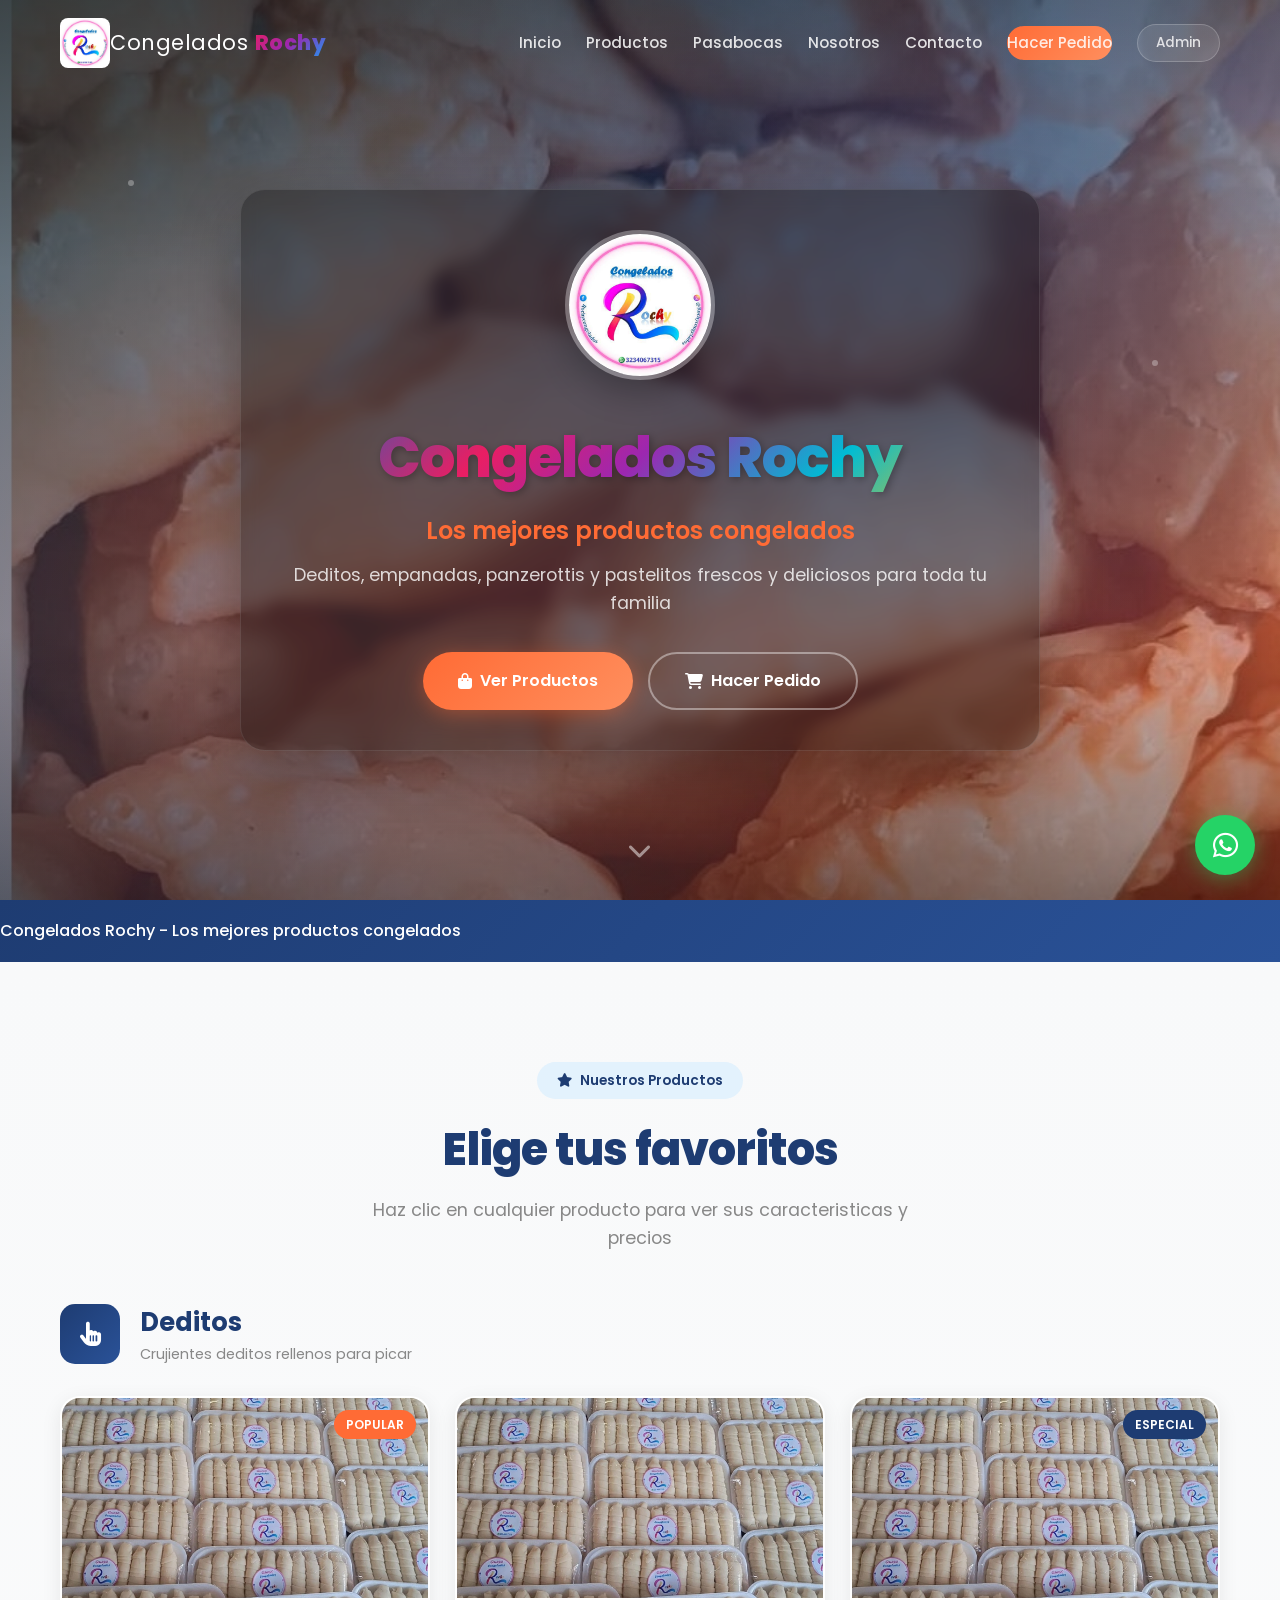
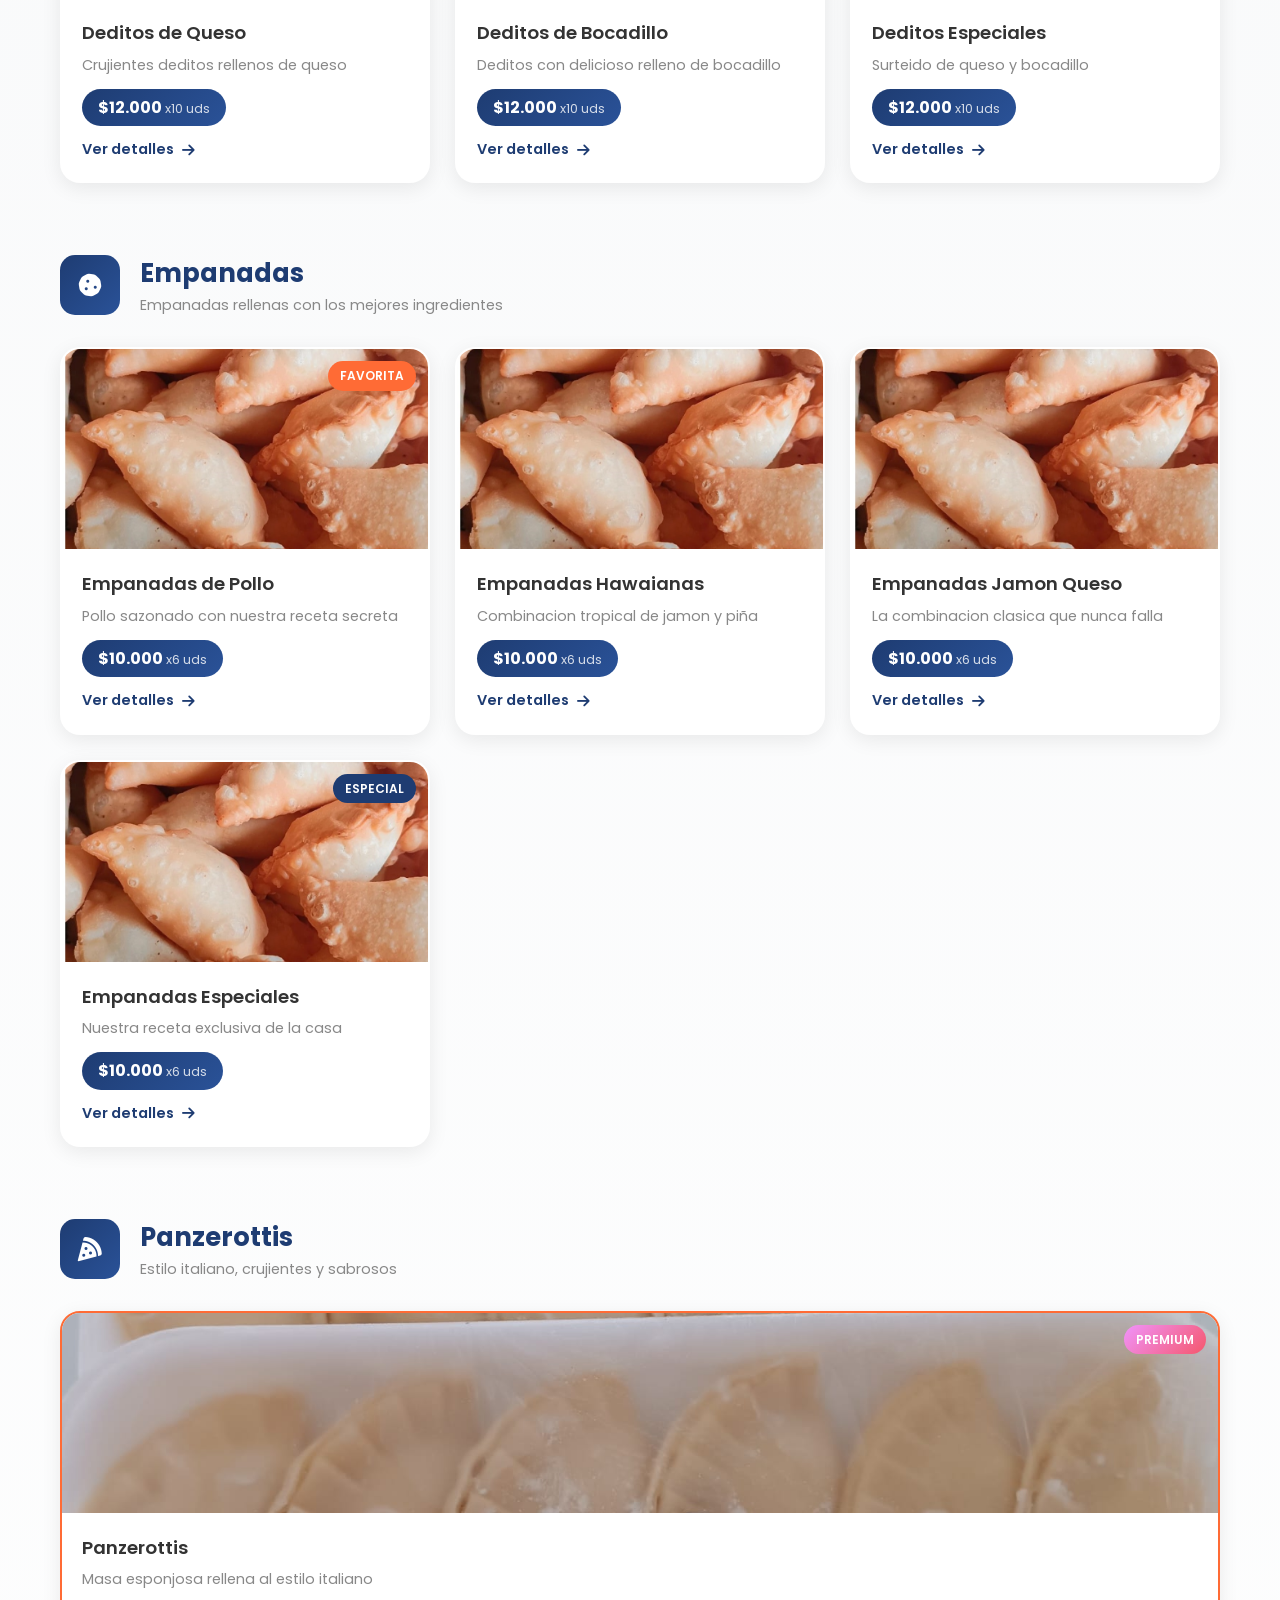
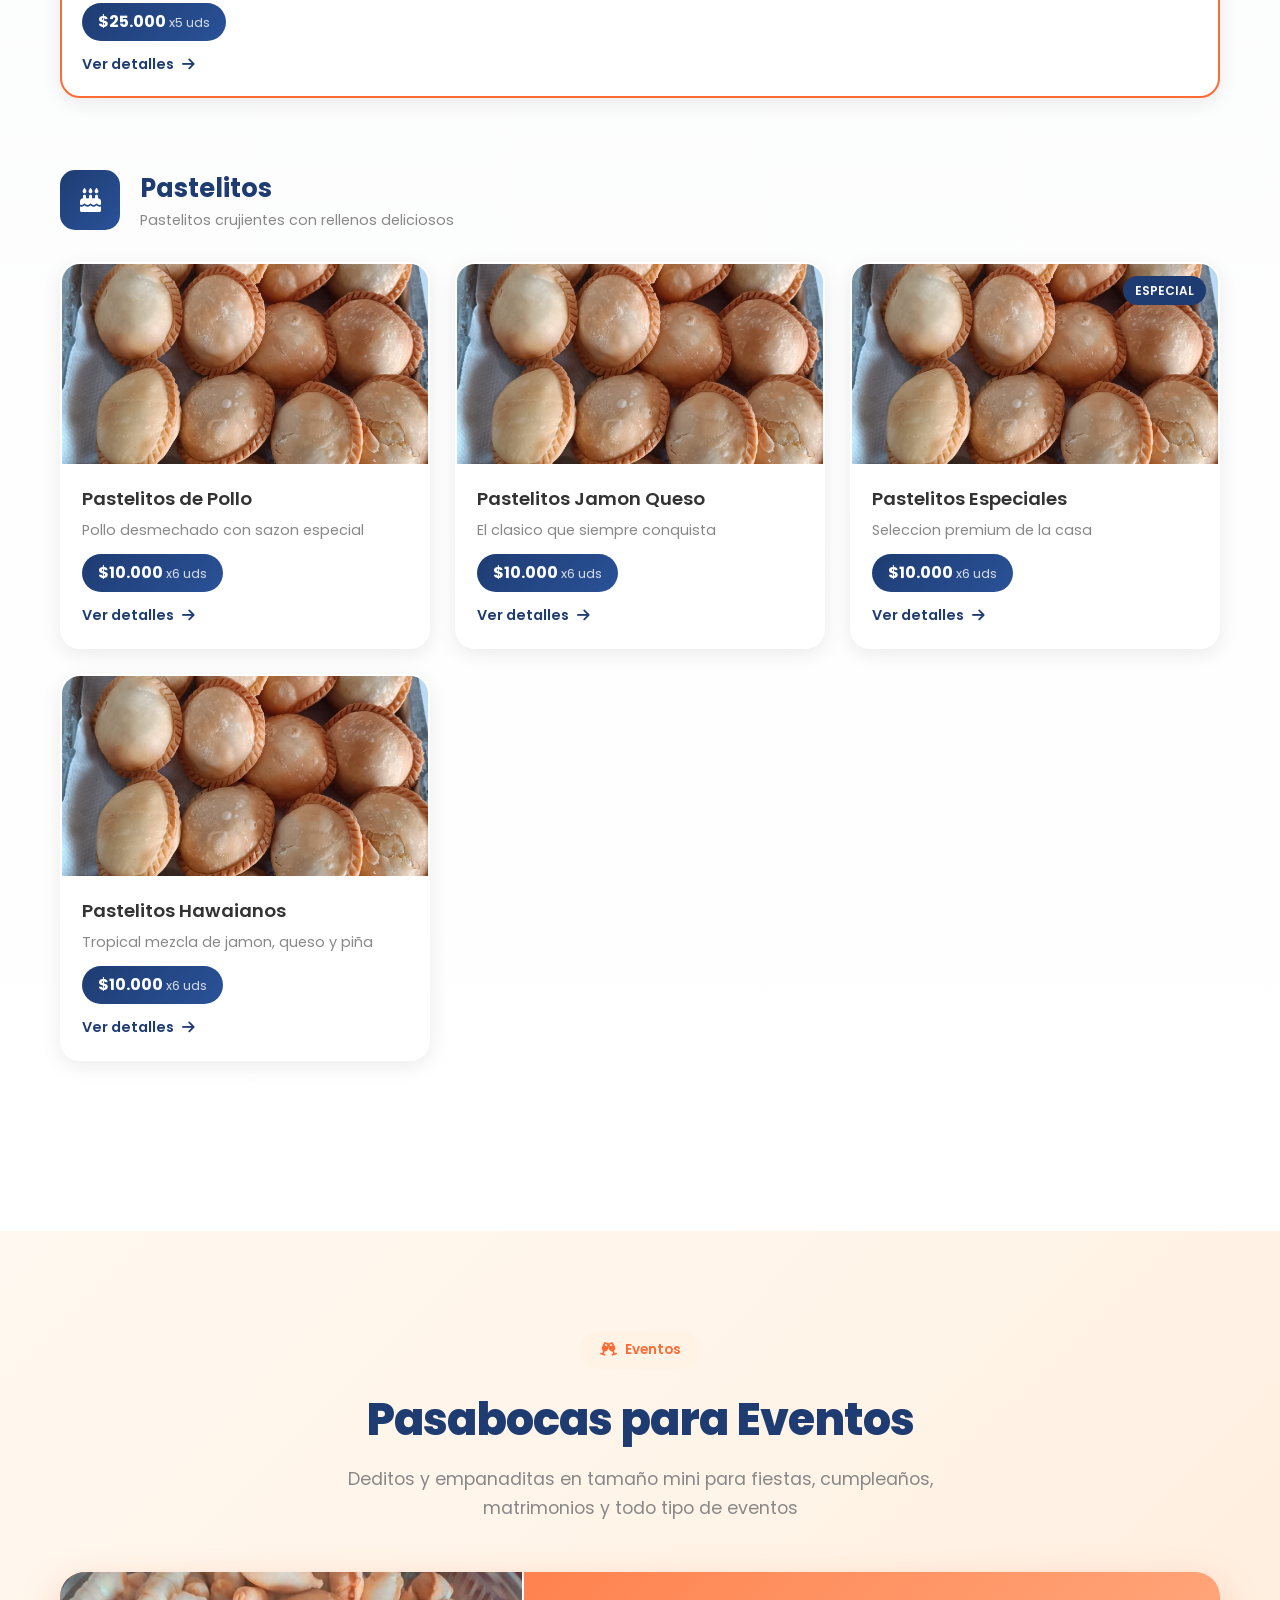
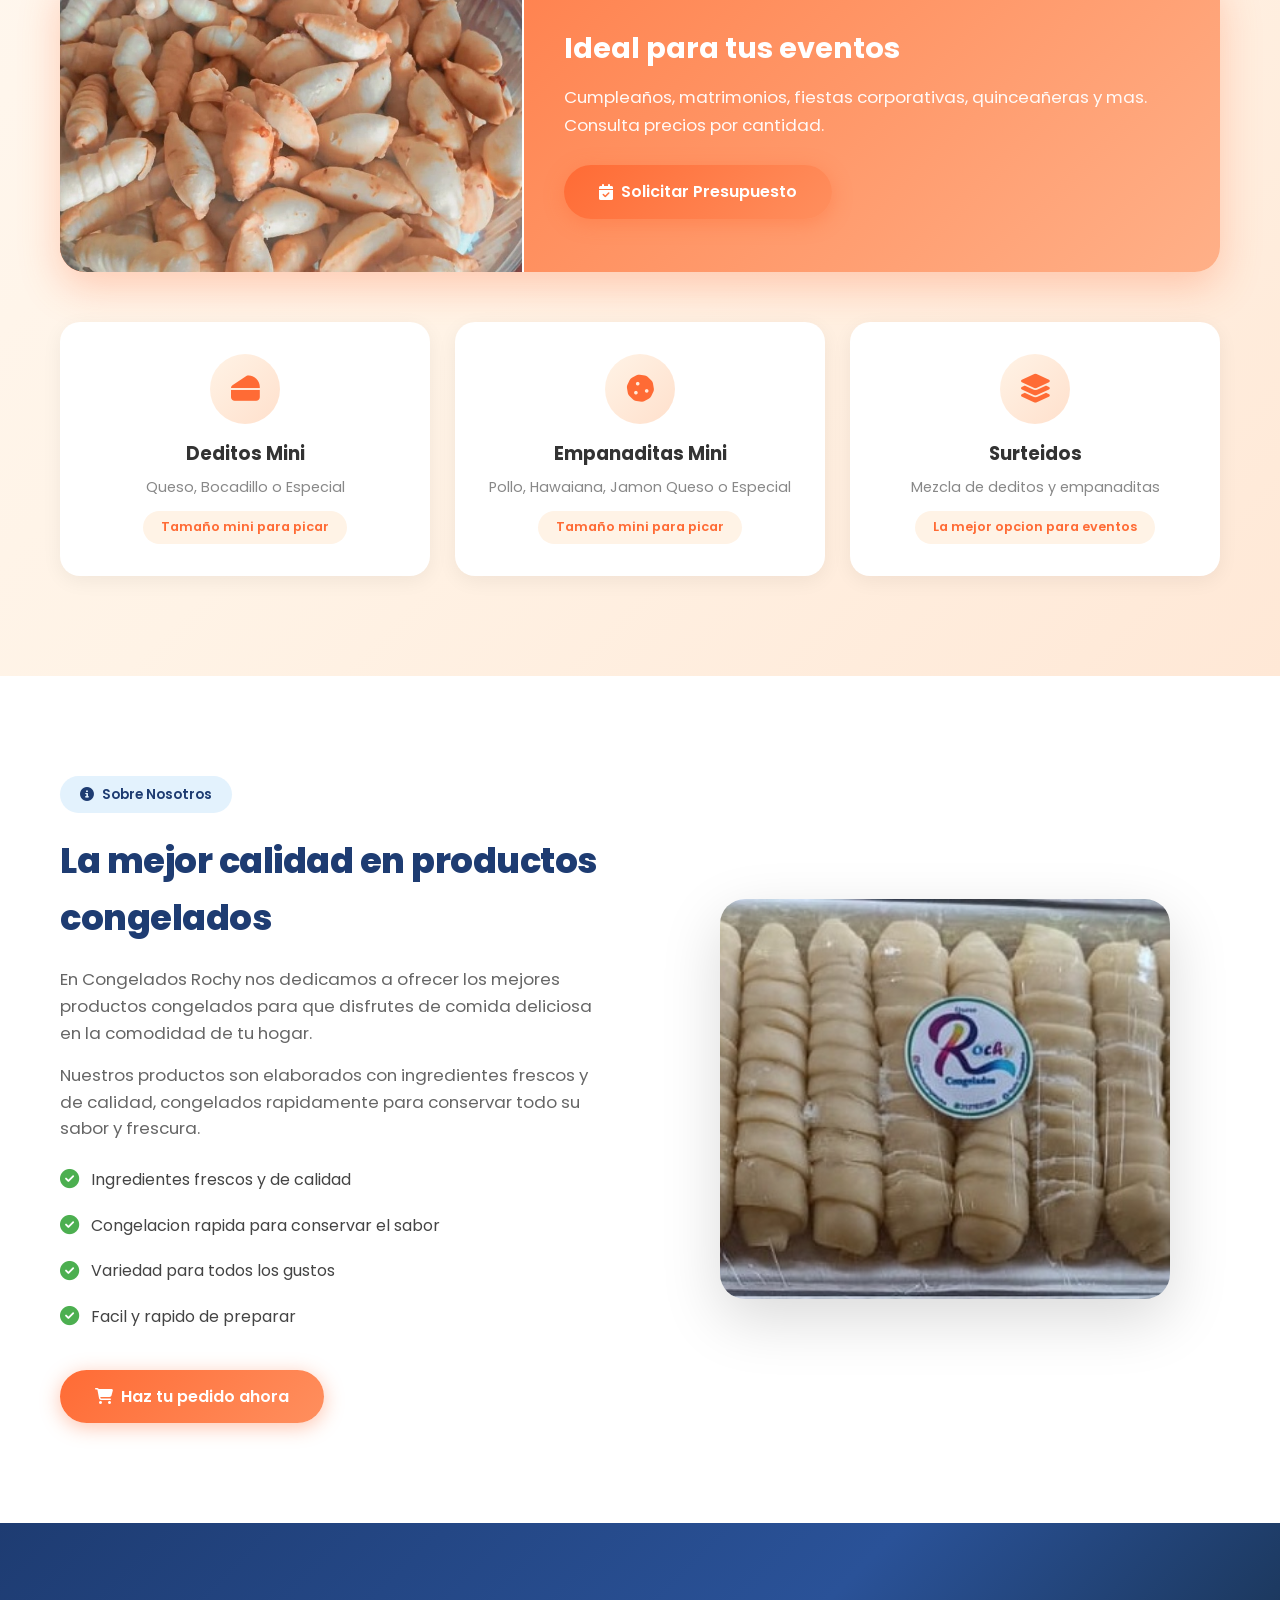
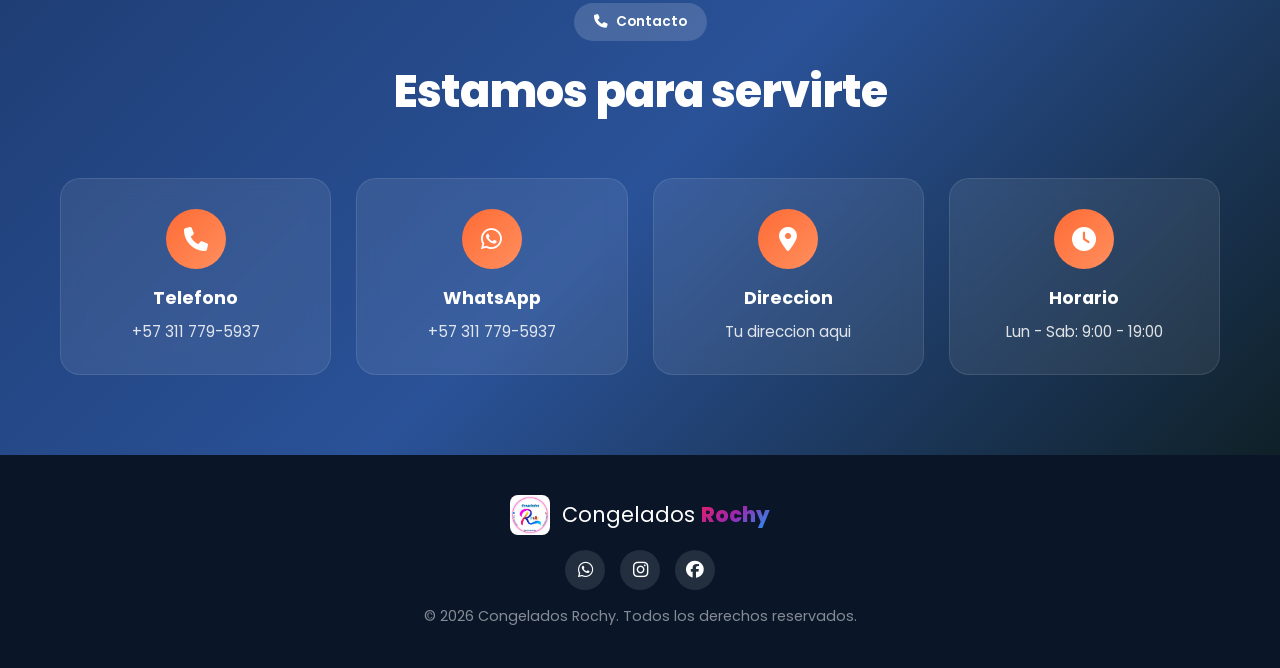
==== commit 877c0650: "Se actualiza a Version 10" ====
--- a/index.html
+++ b/index.html
@@ -56,8 +56,8 @@
         <div class="hero-content">
             <img src="IMAGENES/LOGO.jpeg" loading="lazy" alt="Congelados Rochy" class="hero-logo">
             <h1>Congelados Rochy</h1>
-            <p class="hero-tagline">Refrigerios para eventos sociales y empresariales</p>
-            <p class="hero-sub">Cumpleanos, matrimonios, fiestas corporativas y mas. Consultanos por precios especiales.</p>
+            <p class="hero-tagline">Los mejores productos congelados</p>
+            <p class="hero-sub">Deditos, empanadas, panzerottis y pastelitos frescos y deliciosos para toda tu familia</p>
             <div class="hero-buttons">
                 <a href="#productos" class="btn-primary"><i class="fas fa-shopping-bag"></i> Ver Productos</a>
                 <a href="pedidos.html" class="btn-secondary"><i class="fas fa-shopping-cart"></i> Hacer Pedido</a>
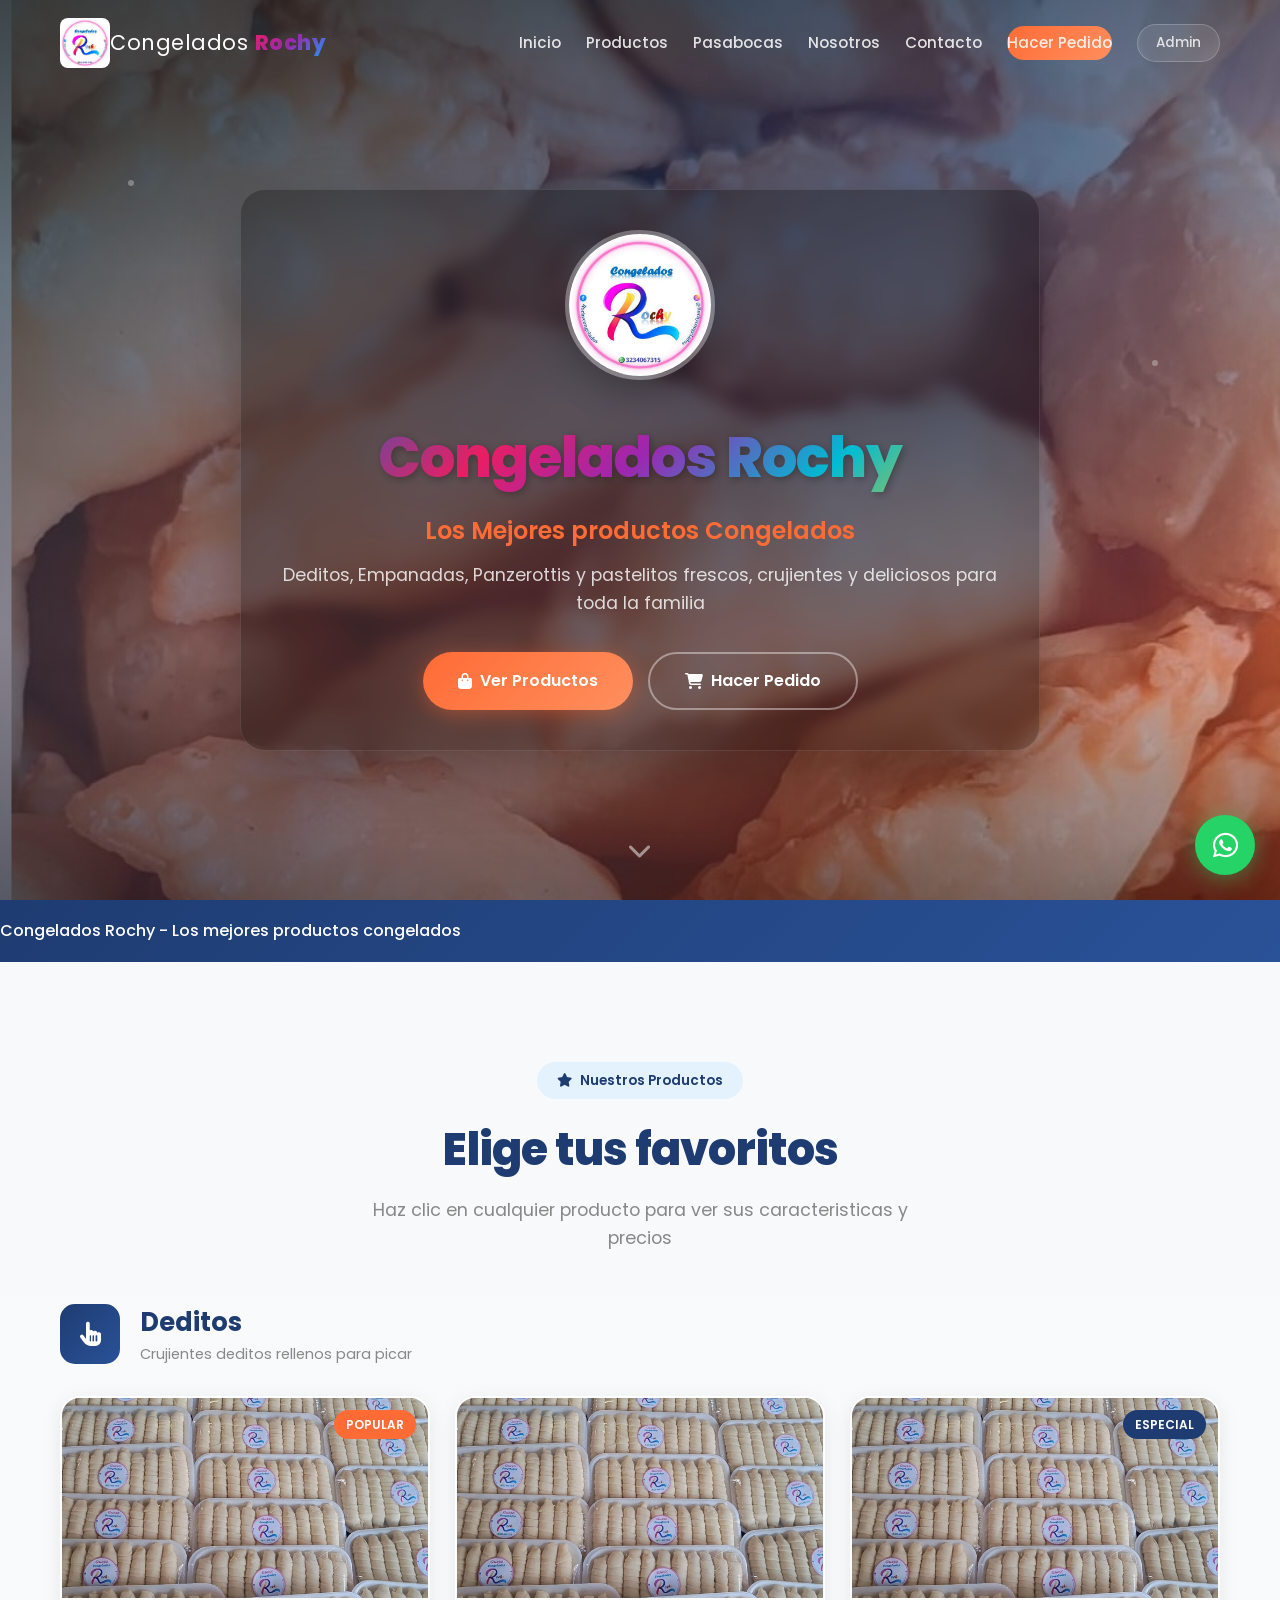
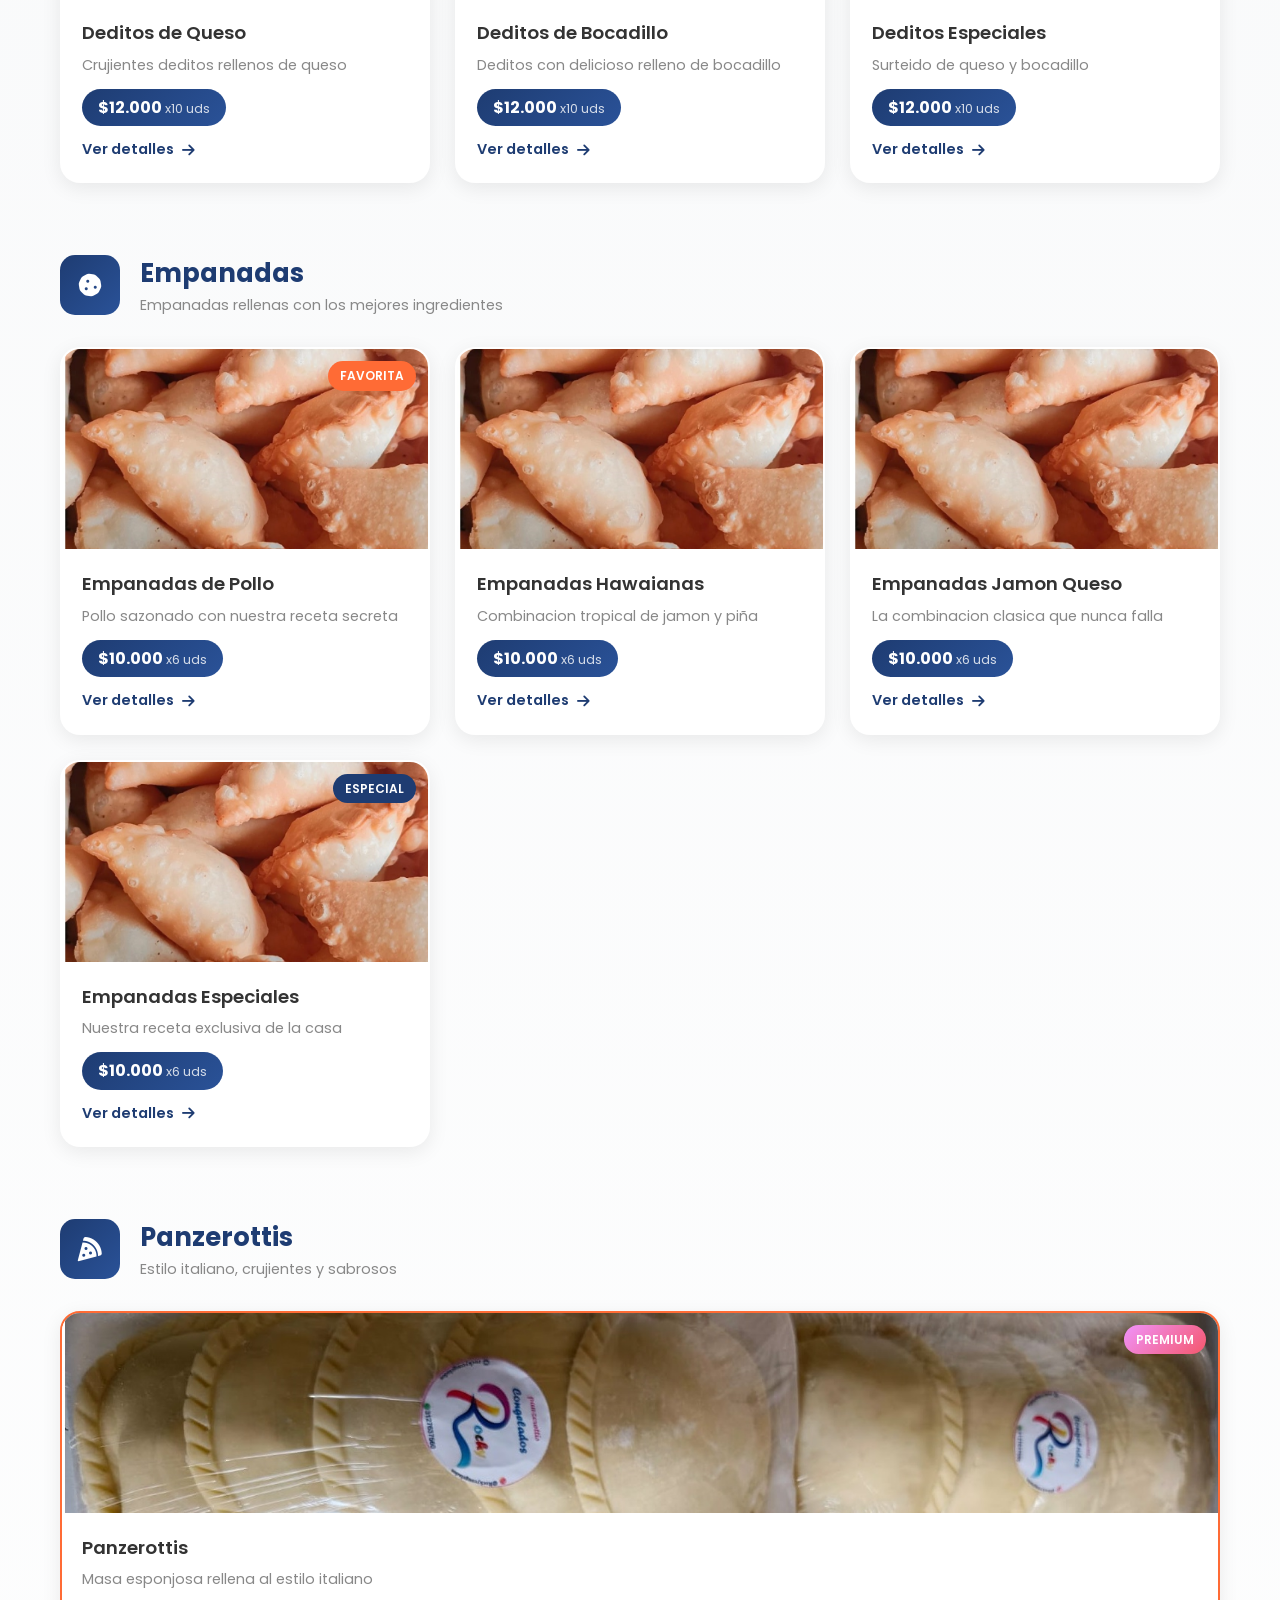
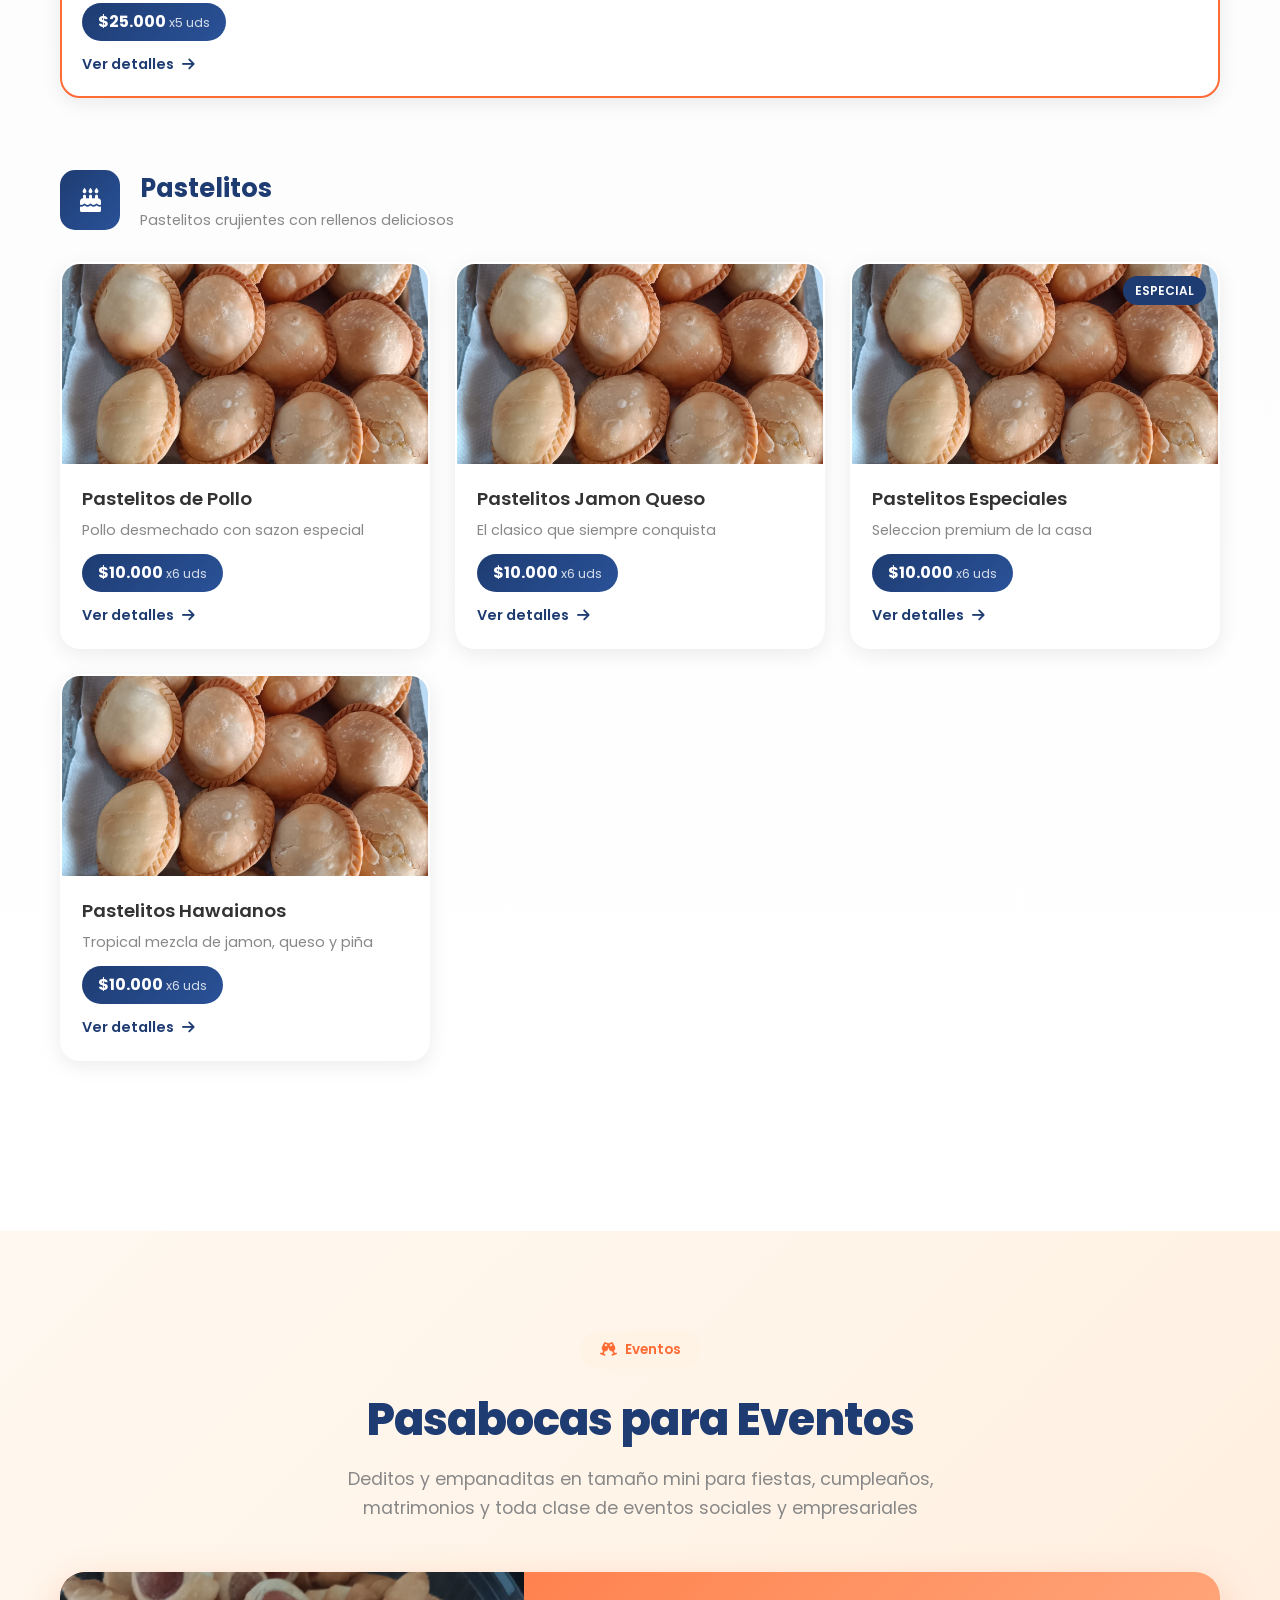
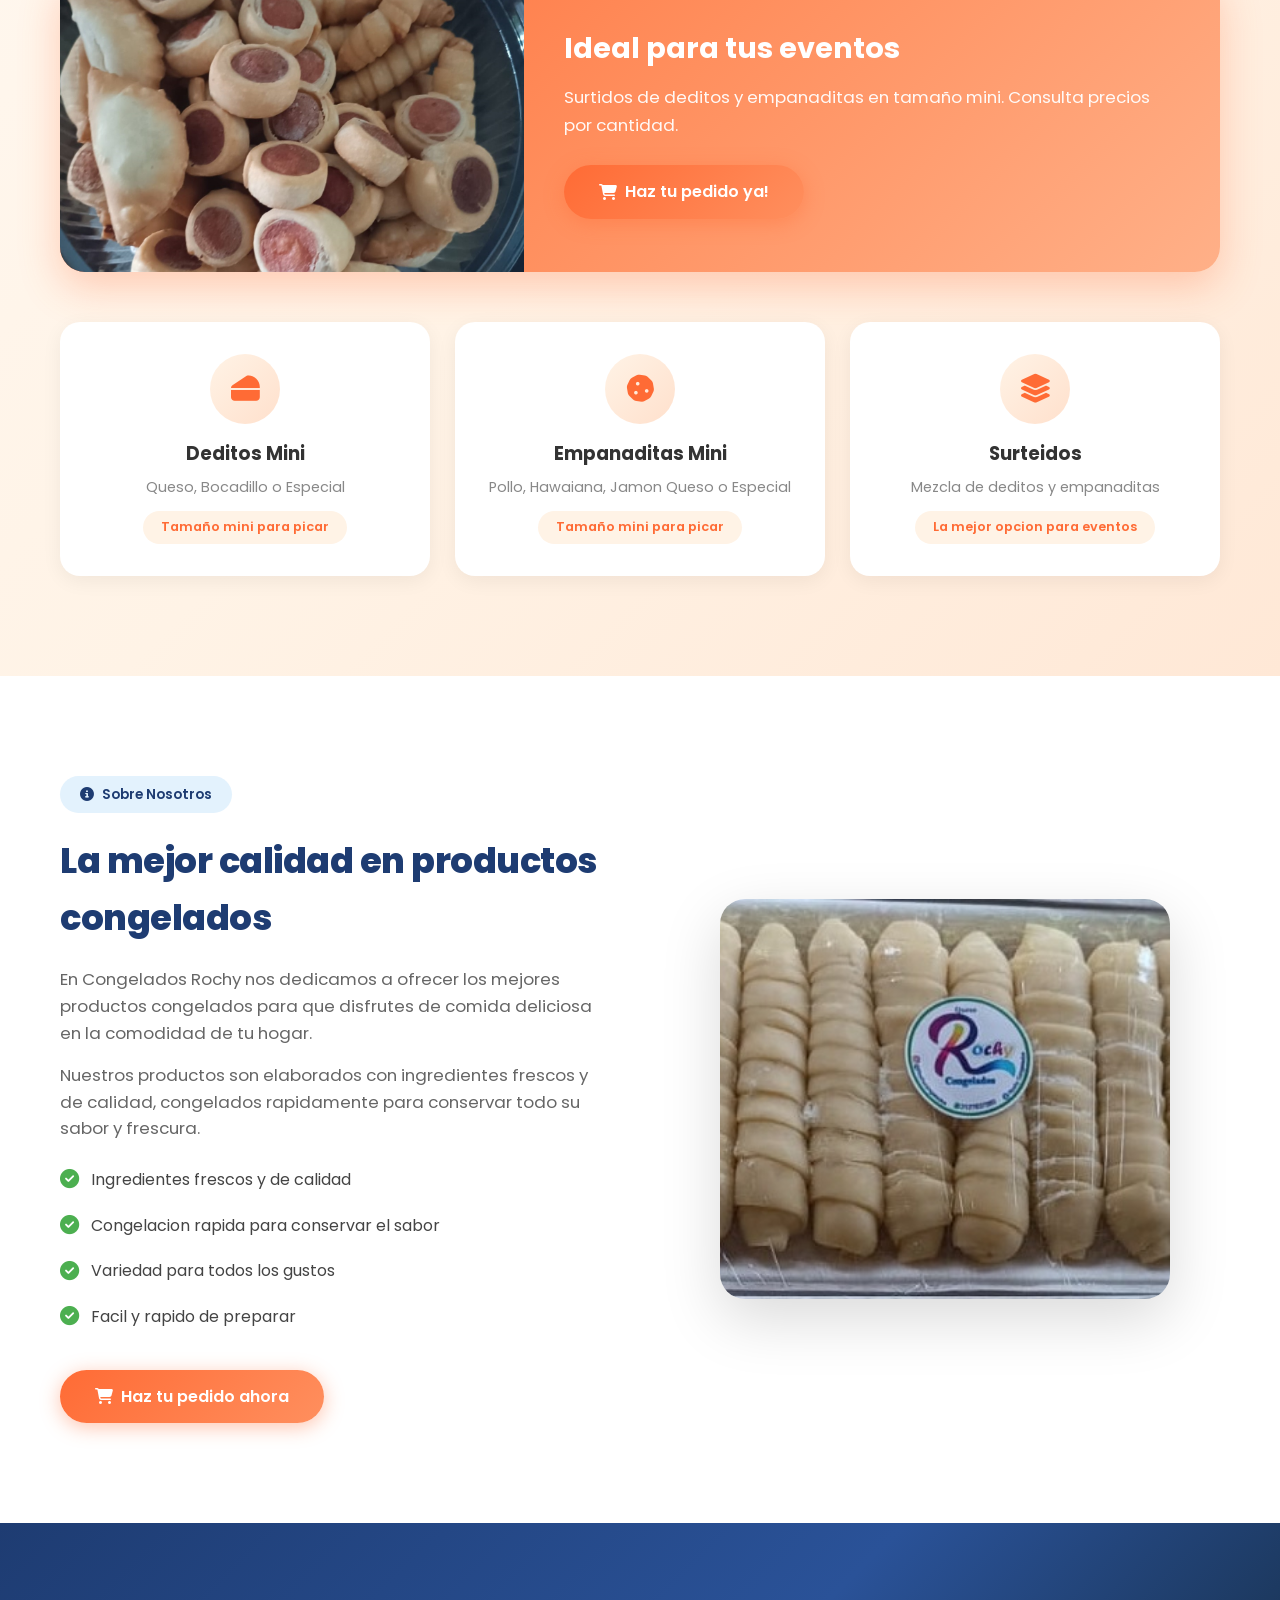
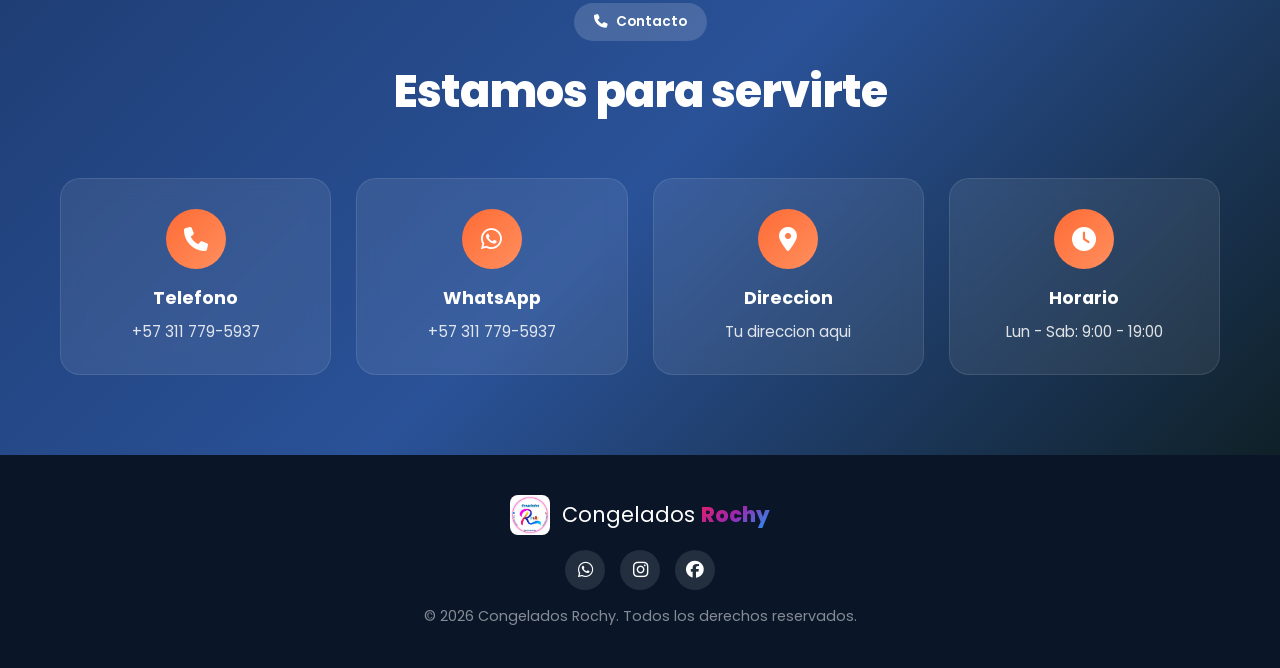
==== commit 9a025612: "Se corrige el titulo y la seccion de pasabocas 11" ====
--- a/index.html
+++ b/index.html
@@ -56,8 +56,8 @@
         <div class="hero-content">
             <img src="IMAGENES/LOGO.jpeg" loading="lazy" alt="Congelados Rochy" class="hero-logo">
             <h1>Congelados Rochy</h1>
-            <p class="hero-tagline">Los mejores productos congelados</p>
-            <p class="hero-sub">Deditos, empanadas, panzerottis y pastelitos frescos y deliciosos para toda tu familia</p>
+            <p class="hero-tagline">Los Mejores productos Congelados</p>
+            <p class="hero-sub">Deditos, Empanadas, Panzerottis y pastelitos frescos, crujientes y deliciosos para toda la familia</p>
             <div class="hero-buttons">
                 <a href="#productos" class="btn-primary"><i class="fas fa-shopping-bag"></i> Ver Productos</a>
                 <a href="pedidos.html" class="btn-secondary"><i class="fas fa-shopping-cart"></i> Hacer Pedido</a>
@@ -296,18 +296,18 @@
             <div class="section-header">
                 <span class="section-badge badge-orange"><i class="fas fa-glass-cheers"></i> Eventos</span>
                 <h2 class="section-title">Pasabocas para Eventos</h2>
-                <p class="section-subtitle">Deditos y empanaditas en tamaño mini para fiestas, cumpleaños, matrimonios y todo tipo de eventos</p>
+                <p class="section-subtitle">Deditos y empanaditas en tamaño mini para fiestas, cumpleaños, matrimonios y toda clase de eventos sociales y empresariales</p>
             </div>
 
             <div class="pasabocas-banner">
                 <div class="pasabocas-banner-content">
                     <div class="pasabocas-banner-img">
-                        <img src="IMAGENES/IMG_20250623_121007_772.jpg" loading="lazy" alt="Pasabocas para eventos">
+                        <img src="IMAGENES/pasabocas.jpeg" loading="lazy" alt="Pasabocas para eventos">
                     </div>
                     <div class="pasabocas-banner-text">
                         <h3>Ideal para tus eventos</h3>
-                        <p>Cumpleaños, matrimonios, fiestas corporativas, quinceañeras y mas. Consulta precios por cantidad.</p>
-                        <a href="pedidos.html" class="btn-primary"><i class="fas fa-calendar-check"></i> Solicitar Presupuesto</a>
+                        <p>Surtidos de deditos y empanaditas en tamaño mini. Consulta precios por cantidad.</p>
+                        <a href="pedidos.html" class="btn-primary"><i class="fas fa-shopping-cart"></i> Haz tu pedido ya!</a>
                     </div>
                 </div>
             </div>
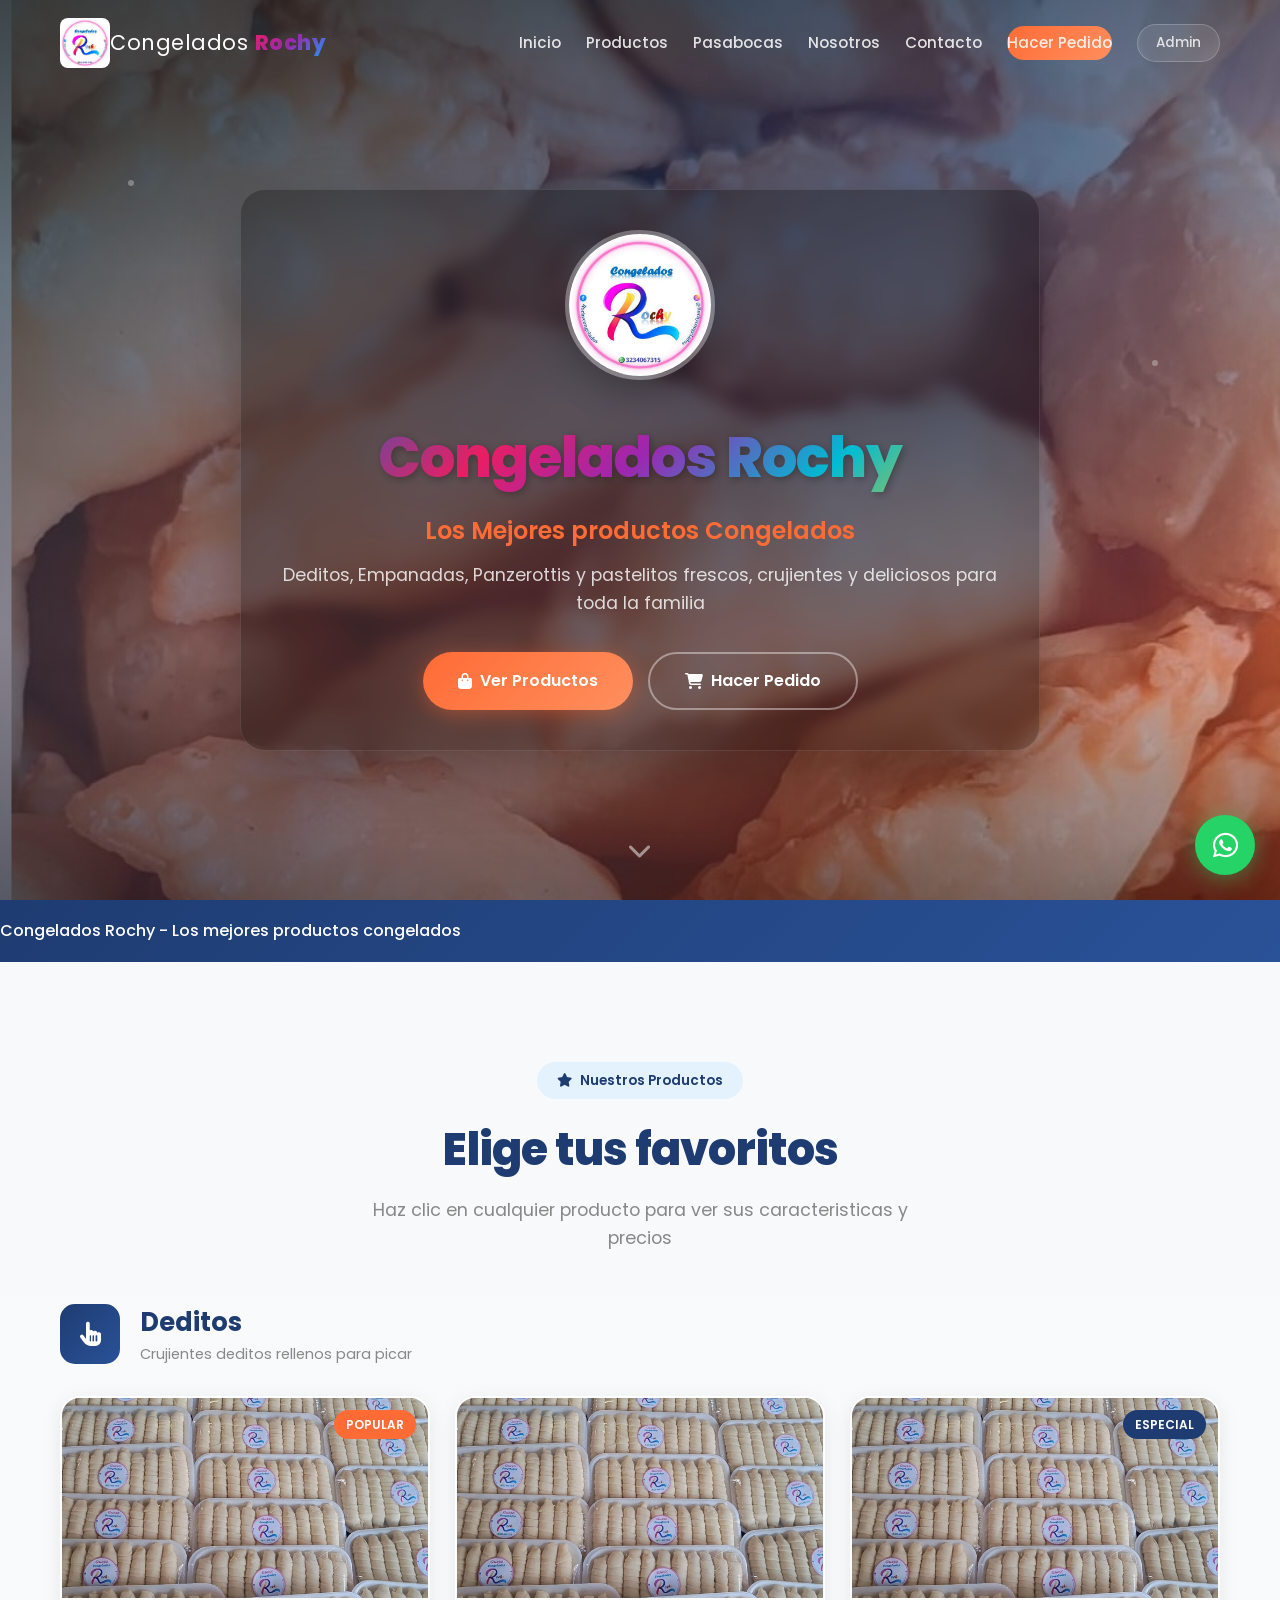
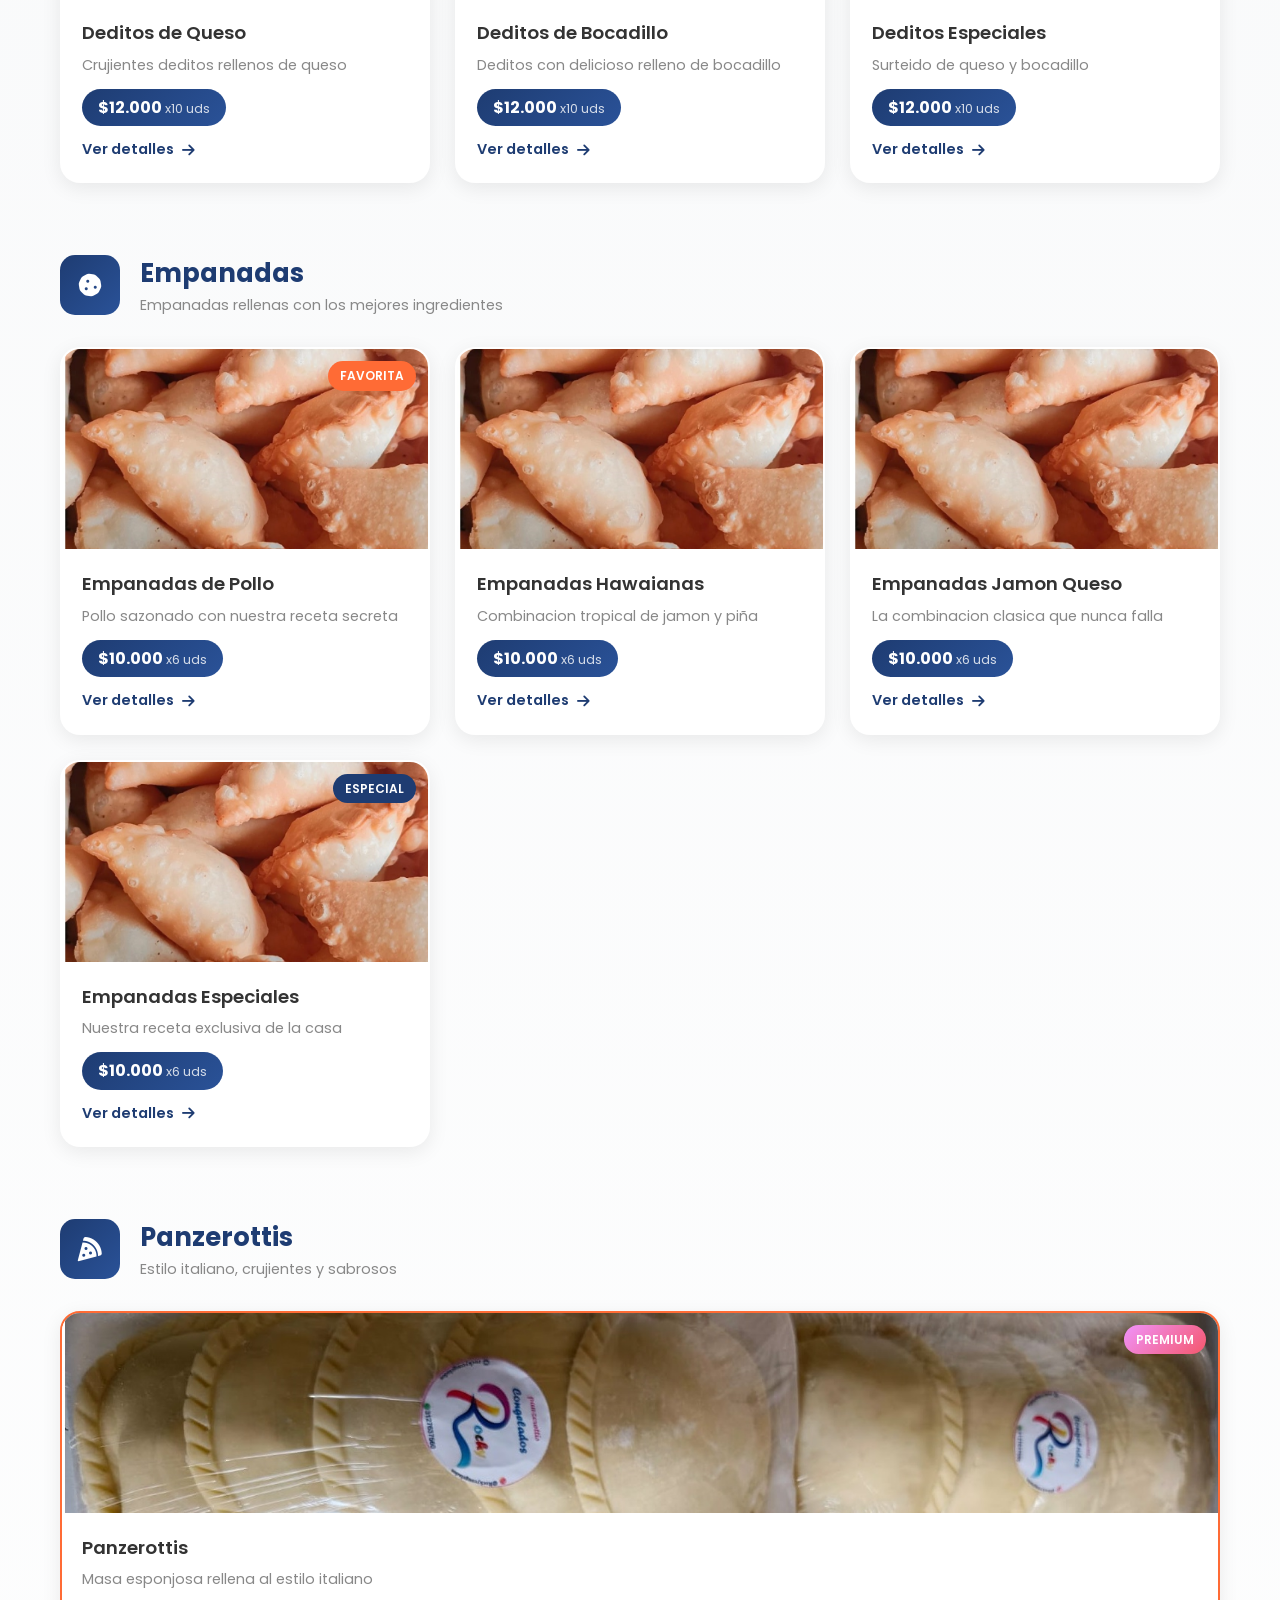
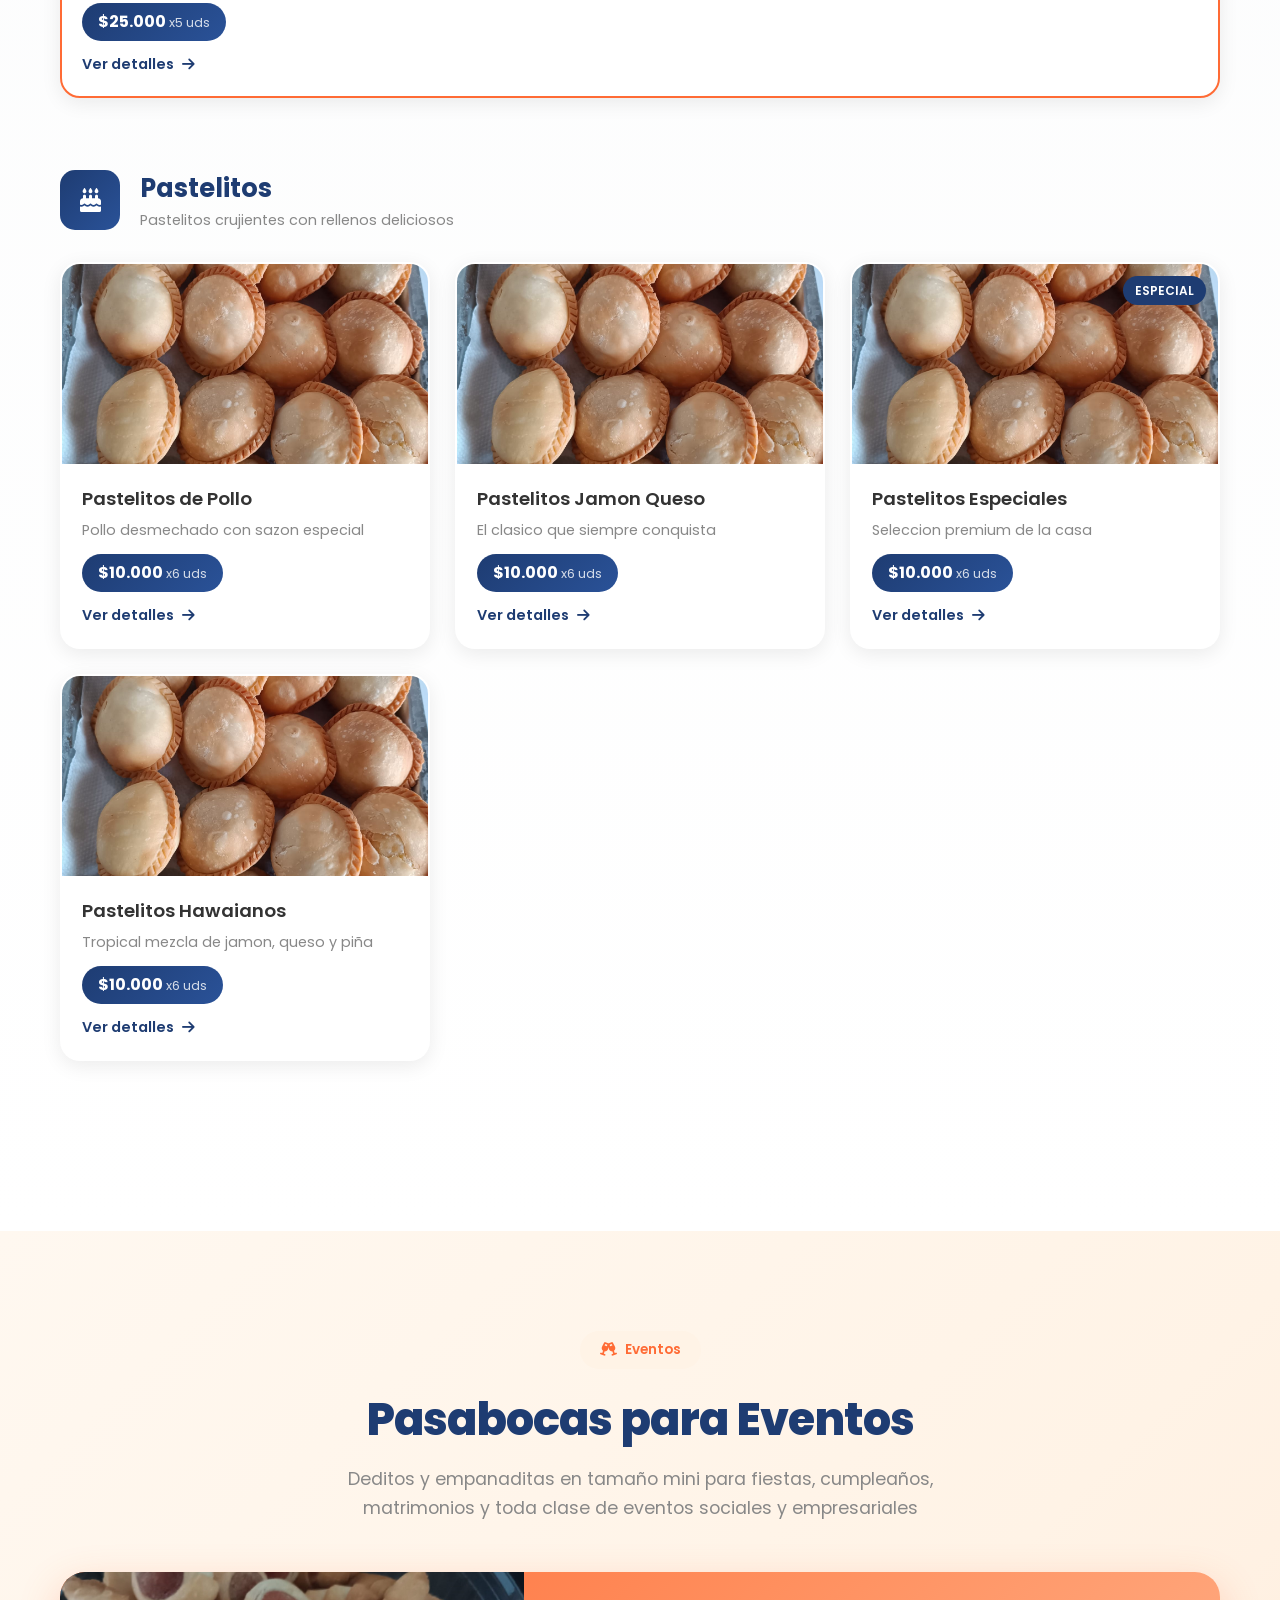
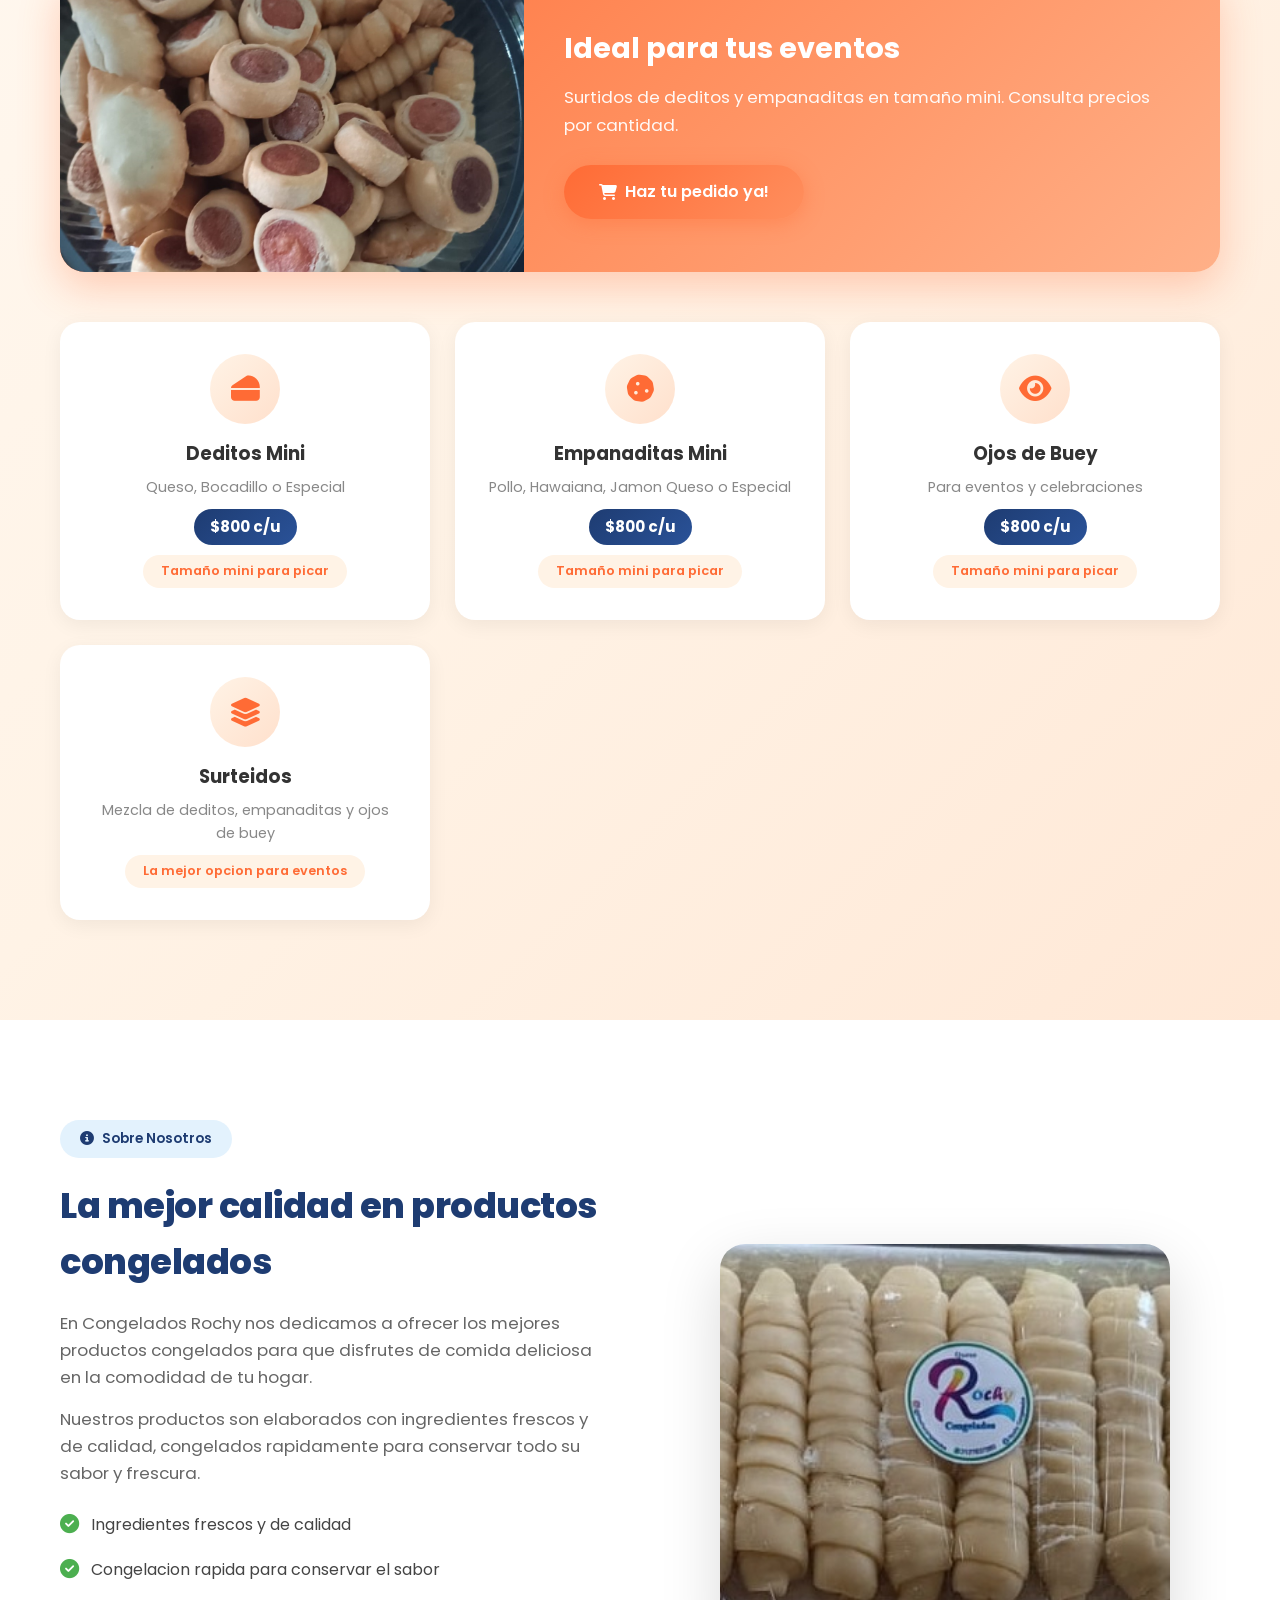
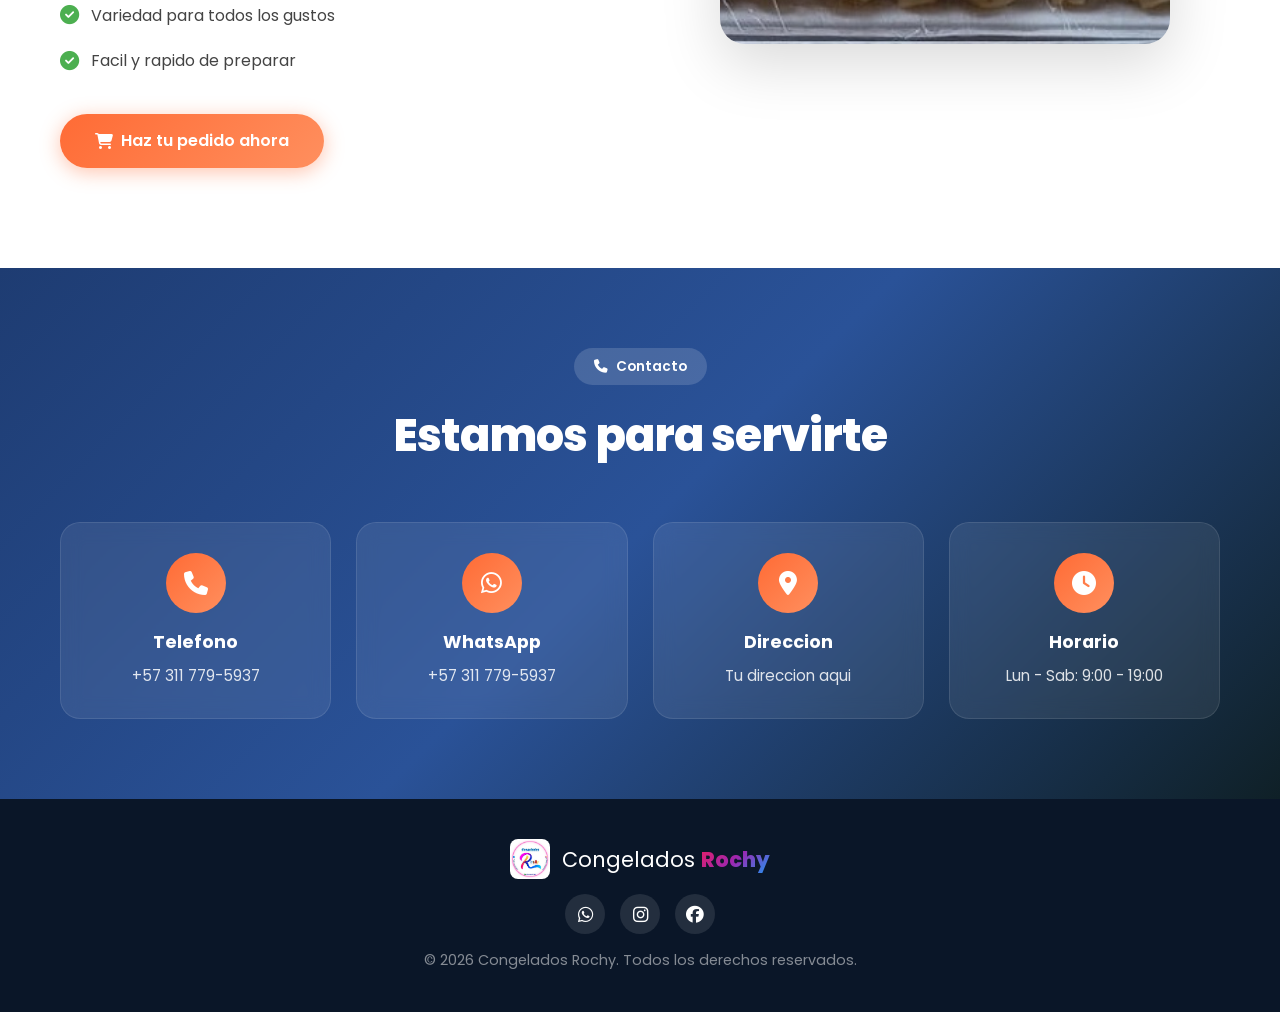
==== commit 2d1529c5: "Se actualiza correccion de incremento en pedidos, aun whatsapp no funciona" ====
--- a/index.html
+++ b/index.html
@@ -317,18 +317,27 @@
                     <div class="pasabocas-icon"><i class="fas fa-cheese"></i></div>
                     <h4>Deditos Mini</h4>
                     <p>Queso, Bocadillo o Especial</p>
+                    <div class="pasabocas-price" data-price-type="deditos">$800 c/u</div>
                     <span class="pasabocas-tag">Tamaño mini para picar</span>
                 </div>
                 <div class="pasabocas-card">
                     <div class="pasabocas-icon"><i class="fas fa-cookie"></i></div>
                     <h4>Empanaditas Mini</h4>
                     <p>Pollo, Hawaiana, Jamon Queso o Especial</p>
+                    <div class="pasabocas-price" data-price-type="empanadas">$900 c/u</div>
+                    <span class="pasabocas-tag">Tamaño mini para picar</span>
+                </div>
+                <div class="pasabocas-card">
+                    <div class="pasabocas-icon"><i class="fas fa-eye"></i></div>
+                    <h4>Ojos de Buey</h4>
+                    <p>Para eventos y celebraciones</p>
+                    <div class="pasabocas-price" data-price-type="ojos">$1.000 c/u</div>
                     <span class="pasabocas-tag">Tamaño mini para picar</span>
                 </div>
                 <div class="pasabocas-card">
                     <div class="pasabocas-icon"><i class="fas fa-layer-group"></i></div>
                     <h4>Surteidos</h4>
-                    <p>Mezcla de deditos y empanaditas</p>
+                    <p>Mezcla de deditos, empanaditas y ojos de buey</p>
                     <span class="pasabocas-tag">La mejor opcion para eventos</span>
                 </div>
             </div>
--- a/styles.css
+++ b/styles.css
@@ -706,7 +706,18 @@
 .pasabocas-card p {
     color: #888;
     font-size: 0.9rem;
-    margin-bottom: 12px;
+    margin-bottom: 10px;
+}
+
+.pasabocas-price {
+    display: inline-block;
+    background: linear-gradient(135deg, #1e3c72, #2a5298);
+    color: white;
+    padding: 6px 16px;
+    border-radius: 20px;
+    font-weight: 700;
+    font-size: 0.95rem;
+    margin-bottom: 10px;
 }
 
 .pasabocas-tag {
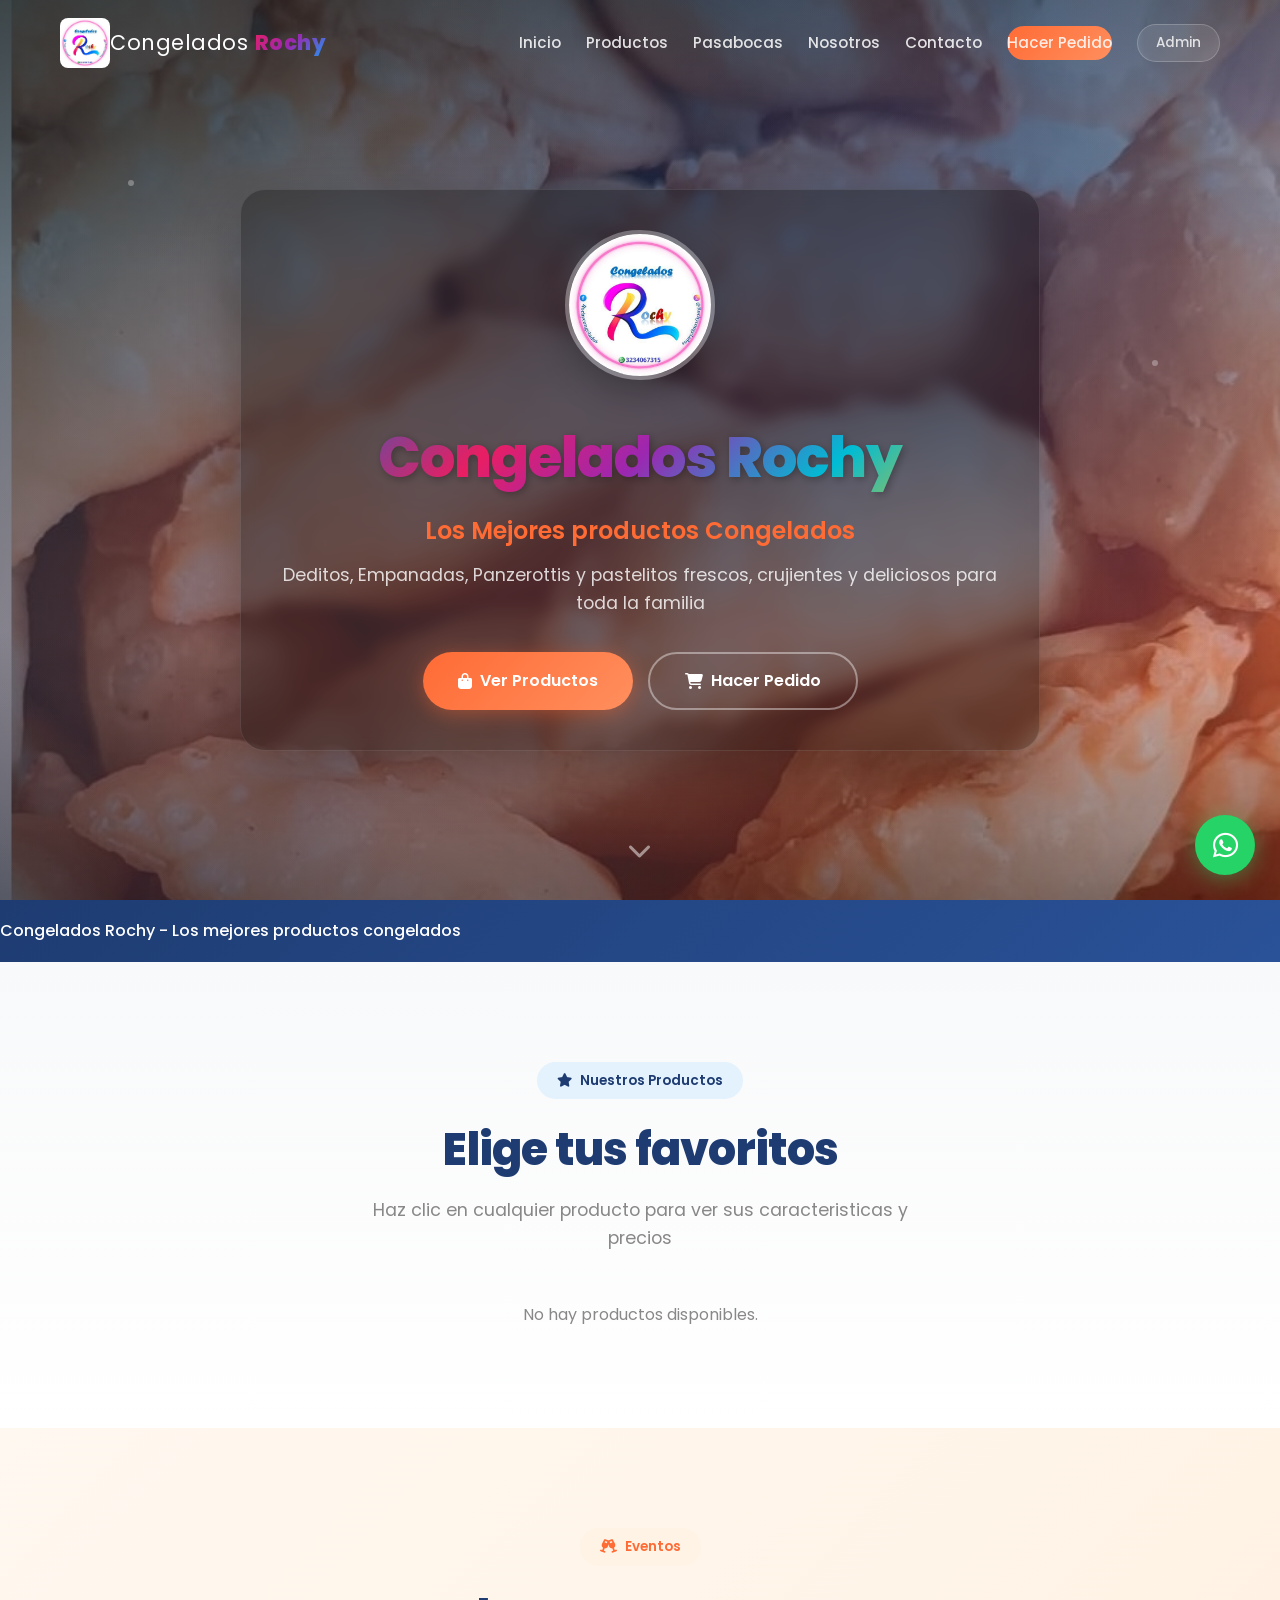
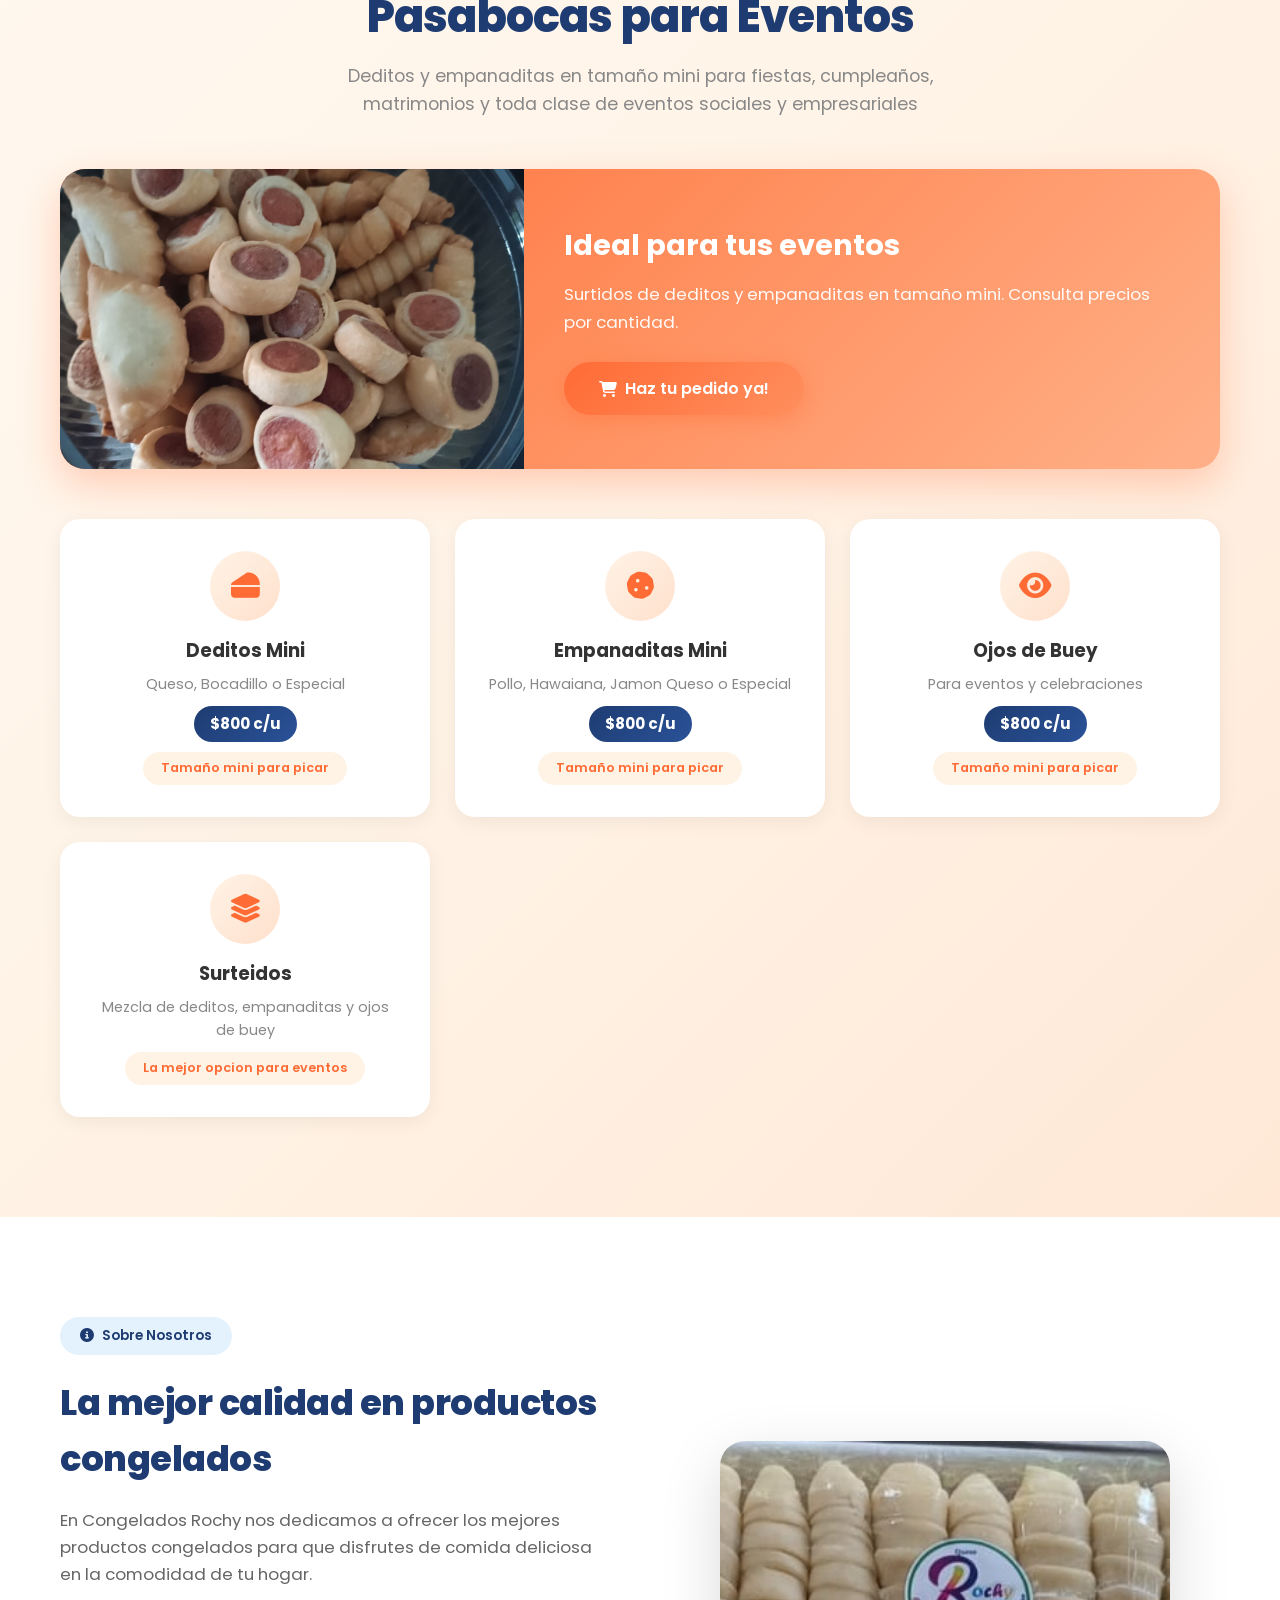
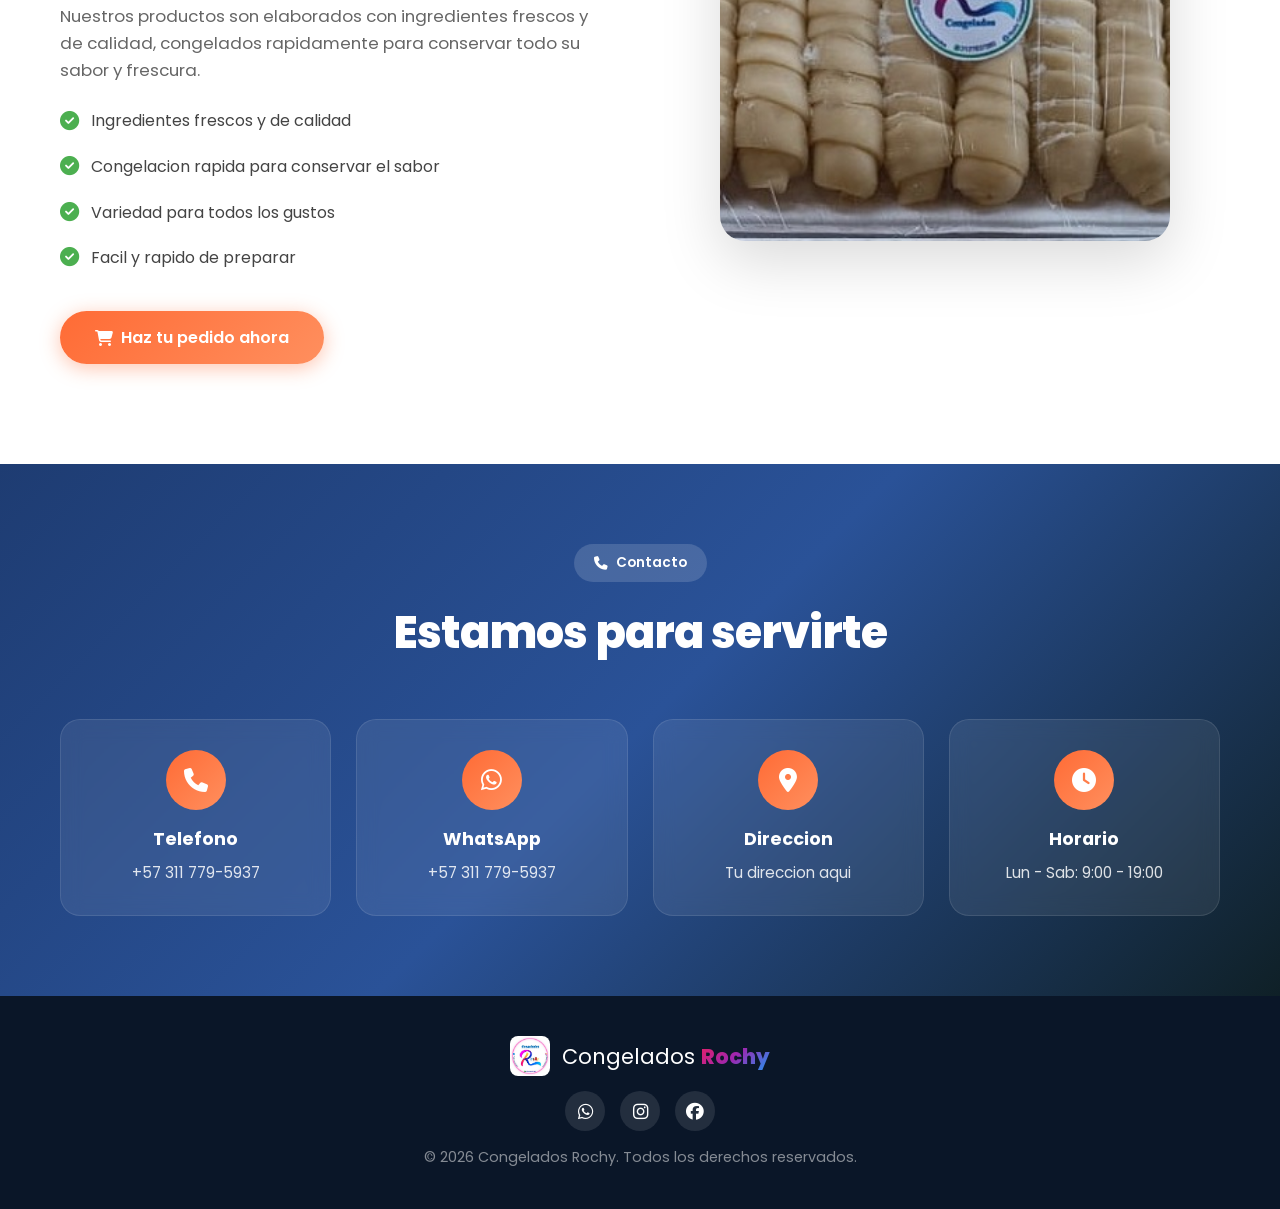
==== commit a6ad86d8: "Se anexa la funcionalidad de agregar nuevos productos y/o categorias" ====
--- a/index.html
+++ b/index.html
@@ -97,195 +97,8 @@
                 <h2 class="section-title">Elige tus favoritos</h2>
                 <p class="section-subtitle">Haz clic en cualquier producto para ver sus caracteristicas y precios</p>
             </div>
-
-            <!-- Category: Deditos -->
-            <div class="category">
-                <div class="category-header">
-                    <div class="category-icon"><i class="fas fa-hand-pointer"></i></div>
-                    <div>
-                        <h3>Deditos</h3>
-                        <p>Crujientes deditos rellenos para picar</p>
-                    </div>
-                </div>
-                <div class="products-grid">
-                    <div class="product-card" onclick="openModal('deditos-queso')">
-                        <div class="product-image">
-                            <img src="IMAGENES/IMG_20250623_120956_100.jpg" loading="lazy" alt="Deditos de Queso">
-                            <div class="product-badge">Popular</div>
-                        </div>
-                        <div class="product-info">
-                            <h4>Deditos de Queso</h4>
-                            <p class="product-preview">Crujientes deditos rellenos de queso</p>
-                            <div class="product-price-tag">$12.000 <span>x10 uds</span></div>
-                            <span class="view-details">Ver detalles <i class="fas fa-arrow-right"></i></span>
-                        </div>
-                    </div>
-                    <div class="product-card" onclick="openModal('deditos-bocadillo')">
-                        <div class="product-image">
-                            <img src="IMAGENES/IMG_20250623_120956_100.jpg" loading="lazy" alt="Deditos de Bocadillo">
-                        </div>
-                        <div class="product-info">
-                            <h4>Deditos de Bocadillo</h4>
-                            <p class="product-preview">Deditos con delicioso relleno de bocadillo</p>
-                            <div class="product-price-tag">$12.000 <span>x10 uds</span></div>
-                            <span class="view-details">Ver detalles <i class="fas fa-arrow-right"></i></span>
-                        </div>
-                    </div>
-                    <div class="product-card" onclick="openModal('deditos-especiales')">
-                        <div class="product-image">
-                            <img src="IMAGENES/IMG_20250623_120956_100.jpg" loading="lazy" alt="Deditos Especiales">
-                            <div class="product-badge badge-new">Especial</div>
-                        </div>
-                        <div class="product-info">
-                            <h4>Deditos Especiales</h4>
-                            <p class="product-preview">Surteido de queso y bocadillo</p>
-                            <div class="product-price-tag">$12.000 <span>x10 uds</span></div>
-                            <span class="view-details">Ver detalles <i class="fas fa-arrow-right"></i></span>
-                        </div>
-                    </div>
-                </div>
-            </div>
-
-            <!-- Category: Empanadas -->
-            <div class="category">
-                <div class="category-header">
-                    <div class="category-icon"><i class="fas fa-cookie"></i></div>
-                    <div>
-                        <h3>Empanadas</h3>
-                        <p>Empanadas rellenas con los mejores ingredientes</p>
-                    </div>
-                </div>
-                <div class="products-grid">
-                    <div class="product-card" onclick="openModal('empanadas-pollo')">
-                        <div class="product-image">
-                            <img src="IMAGENES/EMPANADAS.jpeg" loading="lazy" alt="Empanadas de Pollo">
-                            <div class="product-badge">Favorita</div>
-                        </div>
-                        <div class="product-info">
-                            <h4>Empanadas de Pollo</h4>
-                            <p class="product-preview">Pollo sazonado con nuestra receta secreta</p>
-                            <div class="product-price-tag">$10.000 <span>x6 uds</span></div>
-                            <span class="view-details">Ver detalles <i class="fas fa-arrow-right"></i></span>
-                        </div>
-                    </div>
-                    <div class="product-card" onclick="openModal('empanadas-hawaianas')">
-                        <div class="product-image">
-                            <img src="IMAGENES/EMPANADAS.jpeg" loading="lazy" alt="Empanadas Hawaianas">
-                        </div>
-                        <div class="product-info">
-                            <h4>Empanadas Hawaianas</h4>
-                            <p class="product-preview">Combinacion tropical de jamon y piña</p>
-                            <div class="product-price-tag">$10.000 <span>x6 uds</span></div>
-                            <span class="view-details">Ver detalles <i class="fas fa-arrow-right"></i></span>
-                        </div>
-                    </div>
-                    <div class="product-card" onclick="openModal('empanadas-jamon-queso')">
-                        <div class="product-image">
-                            <img src="IMAGENES/EMPANADAS.jpeg" loading="lazy" alt="Empanadas Jamon Queso">
-                        </div>
-                        <div class="product-info">
-                            <h4>Empanadas Jamon Queso</h4>
-                            <p class="product-preview">La combinacion clasica que nunca falla</p>
-                            <div class="product-price-tag">$10.000 <span>x6 uds</span></div>
-                            <span class="view-details">Ver detalles <i class="fas fa-arrow-right"></i></span>
-                        </div>
-                    </div>
-                    <div class="product-card" onclick="openModal('empanadas-especiales')">
-                        <div class="product-image">
-                            <img src="IMAGENES/EMPANADAS.jpeg" loading="lazy" alt="Empanadas Especiales">
-                            <div class="product-badge badge-new">Especial</div>
-                        </div>
-                        <div class="product-info">
-                            <h4>Empanadas Especiales</h4>
-                            <p class="product-preview">Nuestra receta exclusiva de la casa</p>
-                            <div class="product-price-tag">$10.000 <span>x6 uds</span></div>
-                            <span class="view-details">Ver detalles <i class="fas fa-arrow-right"></i></span>
-                        </div>
-                    </div>
-                </div>
-            </div>
-
-            <!-- Category: Panzerottis -->
-            <div class="category">
-                <div class="category-header">
-                    <div class="category-icon"><i class="fas fa-pizza-slice"></i></div>
-                    <div>
-                        <h3>Panzerottis</h3>
-                        <p>Estilo italiano, crujientes y sabrosos</p>
-                    </div>
-                </div>
-                <div class="products-grid">
-                    <div class="product-card product-card-featured" onclick="openModal('panzerottis')">
-                        <div class="product-image">
-                            <img src="IMAGENES/IMG_20250623_121049_763.jpg" loading="lazy" alt="Panzerottis">
-                            <div class="product-badge badge-premium">Premium</div>
-                        </div>
-                        <div class="product-info">
-                            <h4>Panzerottis</h4>
-                            <p class="product-preview">Masa esponjosa rellena al estilo italiano</p>
-                            <div class="product-price-tag">$25.000 <span>x5 uds</span></div>
-                            <span class="view-details">Ver detalles <i class="fas fa-arrow-right"></i></span>
-                        </div>
-                    </div>
-                </div>
-            </div>
-
-            <!-- Category: Pastelitos -->
-            <div class="category">
-                <div class="category-header">
-                    <div class="category-icon"><i class="fas fa-birthday-cake"></i></div>
-                    <div>
-                        <h3>Pastelitos</h3>
-                        <p>Pastelitos crujientes con rellenos deliciosos</p>
-                    </div>
-                </div>
-                <div class="products-grid">
-                    <div class="product-card" onclick="openModal('pastelitos-pollo')">
-                        <div class="product-image">
-                            <img src="IMAGENES/PASTELITOS.jpg" loading="lazy" alt="Pastelitos de Pollo">
-                        </div>
-                        <div class="product-info">
-                            <h4>Pastelitos de Pollo</h4>
-                            <p class="product-preview">Pollo desmechado con sazon especial</p>
-                            <div class="product-price-tag">$10.000 <span>x6 uds</span></div>
-                            <span class="view-details">Ver detalles <i class="fas fa-arrow-right"></i></span>
-                        </div>
-                    </div>
-                    <div class="product-card" onclick="openModal('pastelitos-jamon-queso')">
-                        <div class="product-image">
-                            <img src="IMAGENES/PASTELITOS.jpg" loading="lazy" alt="Pastelitos Jamon Queso">
-                        </div>
-                        <div class="product-info">
-                            <h4>Pastelitos Jamon Queso</h4>
-                            <p class="product-preview">El clasico que siempre conquista</p>
-                            <div class="product-price-tag">$10.000 <span>x6 uds</span></div>
-                            <span class="view-details">Ver detalles <i class="fas fa-arrow-right"></i></span>
-                        </div>
-                    </div>
-                    <div class="product-card" onclick="openModal('pastelitos-especiales')">
-                        <div class="product-image">
-                            <img src="IMAGENES/PASTELITOS.jpg" loading="lazy" alt="Pastelitos Especiales">
-                            <div class="product-badge badge-new">Especial</div>
-                        </div>
-                        <div class="product-info">
-                            <h4>Pastelitos Especiales</h4>
-                            <p class="product-preview">Seleccion premium de la casa</p>
-                            <div class="product-price-tag">$10.000 <span>x6 uds</span></div>
-                            <span class="view-details">Ver detalles <i class="fas fa-arrow-right"></i></span>
-                        </div>
-                    </div>
-                    <div class="product-card" onclick="openModal('pastelitos-hawaianos')">
-                        <div class="product-image">
-                            <img src="IMAGENES/PASTELITOS.jpg" loading="lazy" alt="Pastelitos Hawaianos">
-                        </div>
-                        <div class="product-info">
-                            <h4>Pastelitos Hawaianos</h4>
-                            <p class="product-preview">Tropical mezcla de jamon, queso y piña</p>
-                            <div class="product-price-tag">$10.000 <span>x6 uds</span></div>
-                            <span class="view-details">Ver detalles <i class="fas fa-arrow-right"></i></span>
-                        </div>
-                    </div>
-                </div>
+            <div id="dynamicProductsContainer">
+                <p style="text-align:center; color:#888;">Cargando productos...</p>
             </div>
         </div>
     </section>
